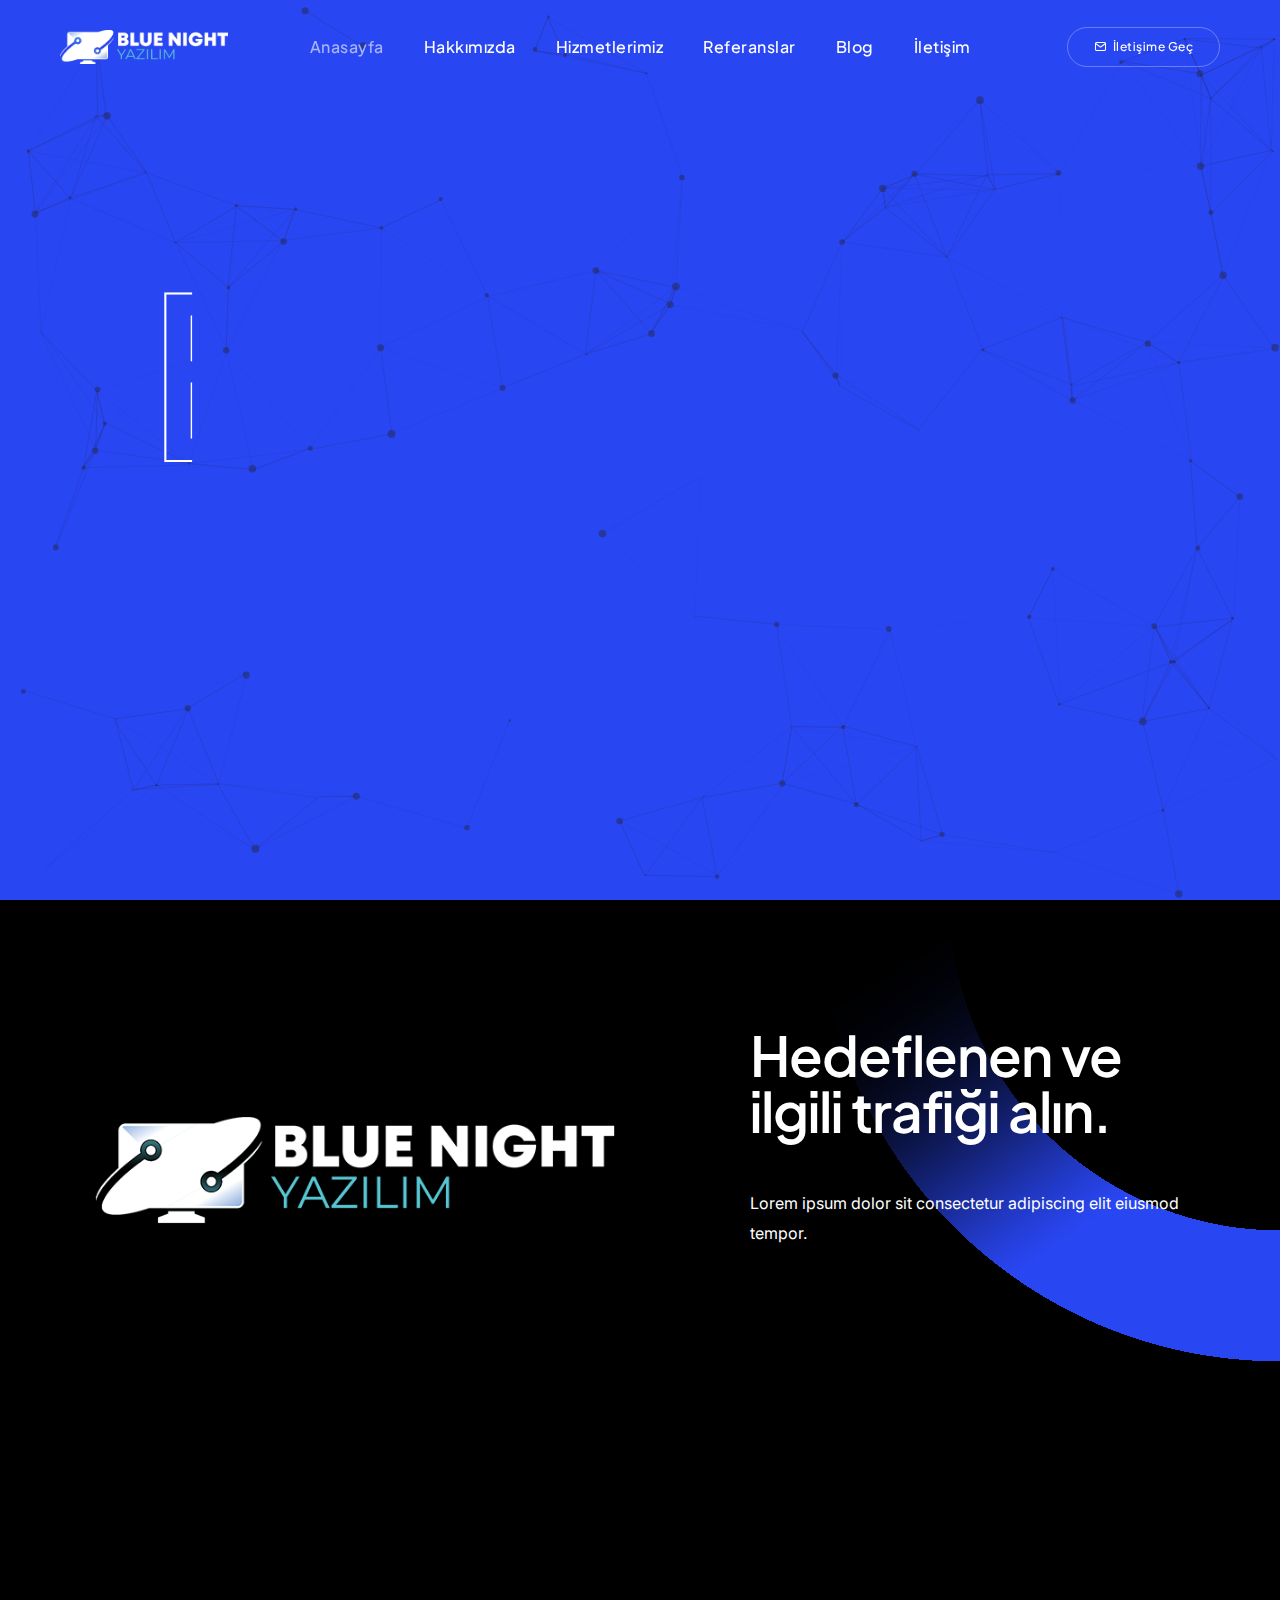
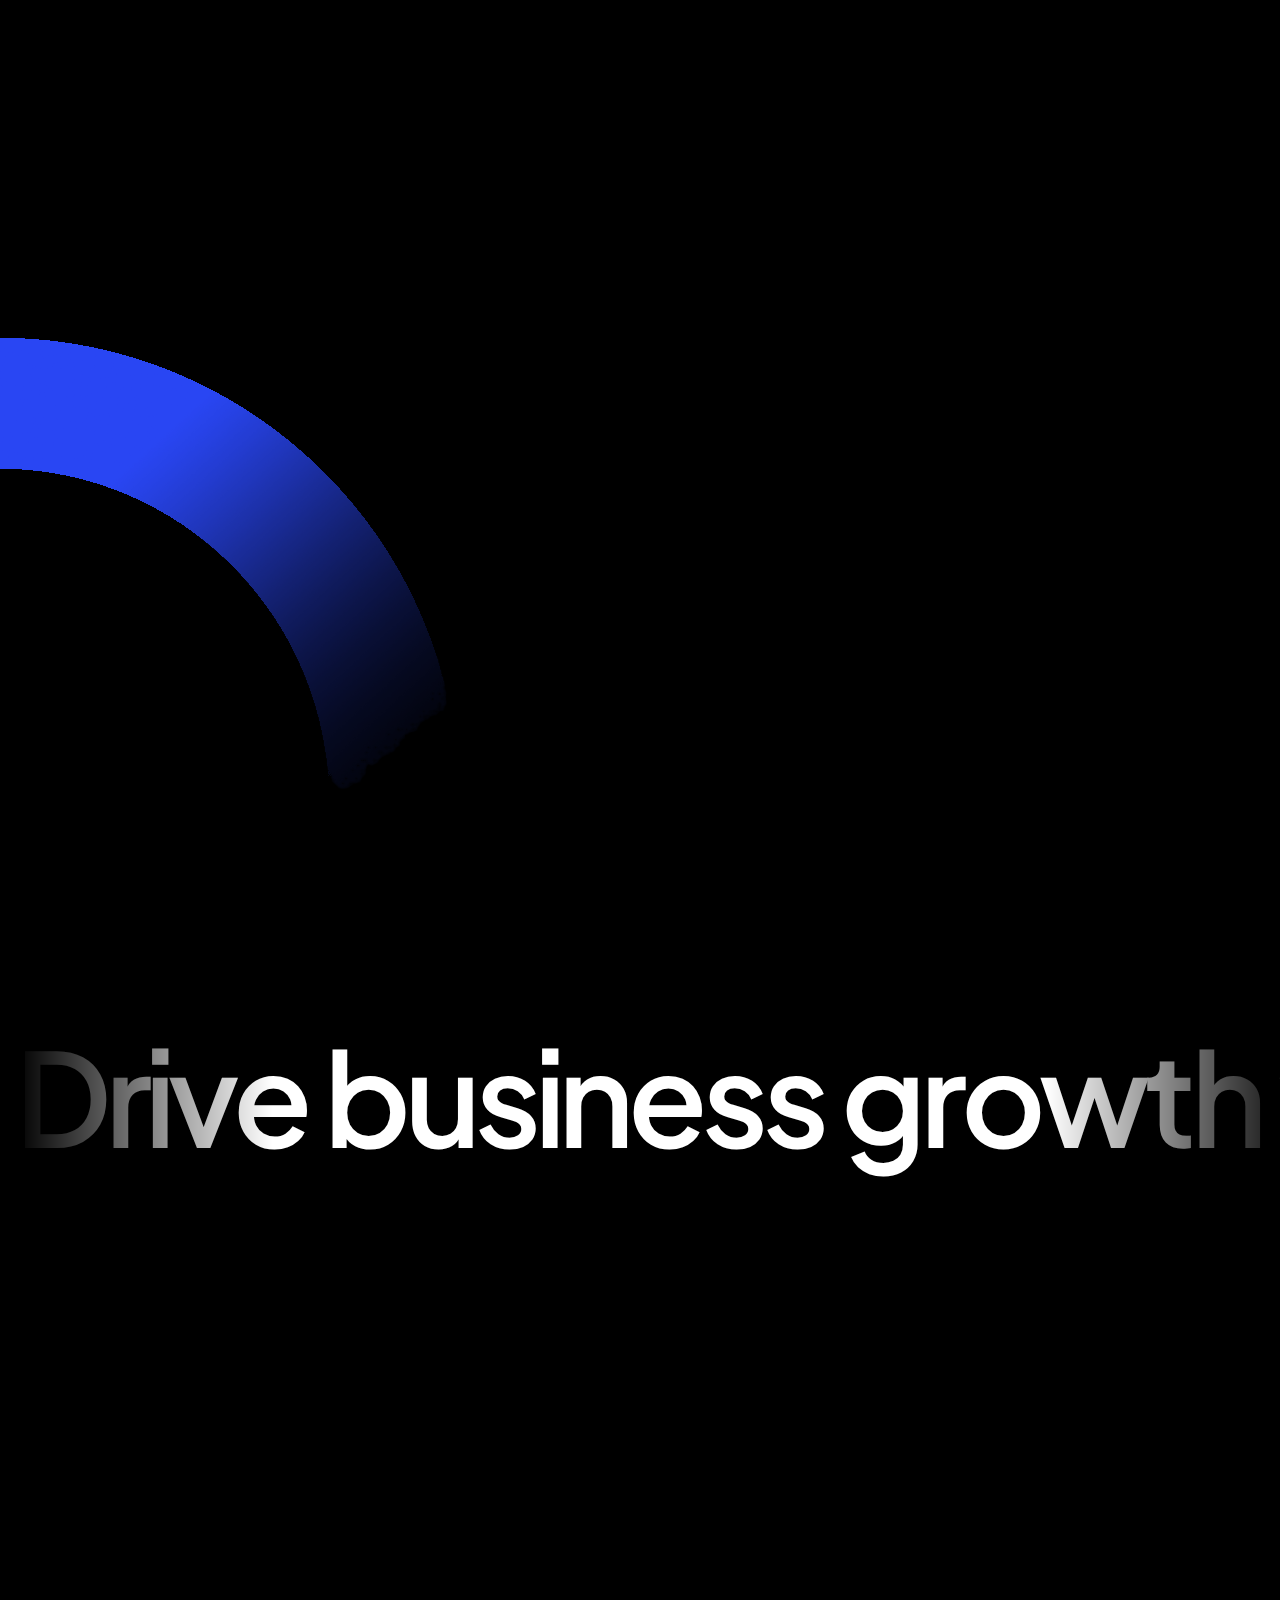
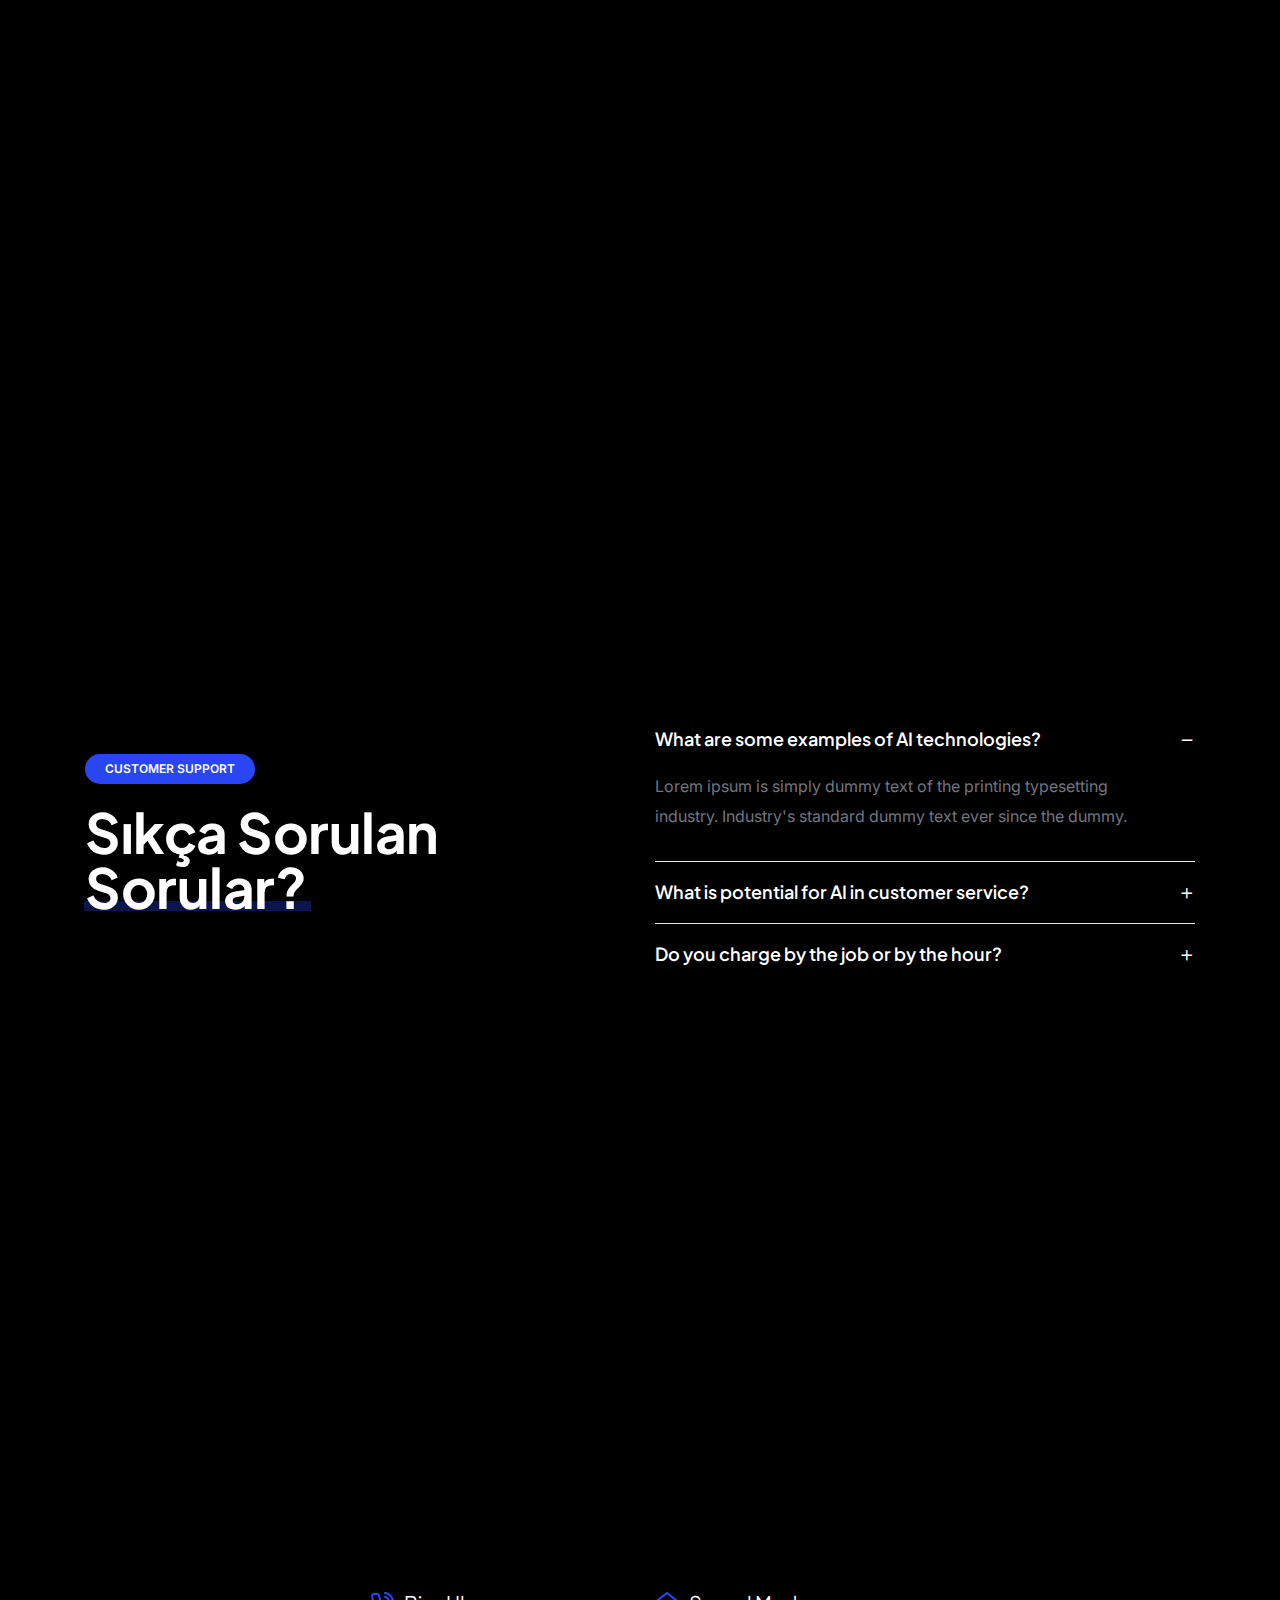
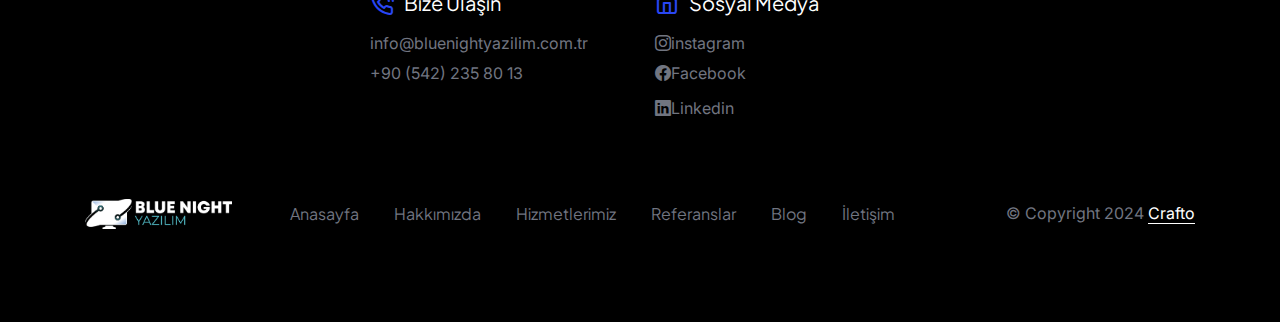
==== index.html @ 8adee988 "first commit" ====
﻿<!doctype html>
<html class="no-js" lang="tr">
    <head>
        <title>BlueNight Yazılım</title>
        <meta charset="utf-8">
        <meta http-equiv="X-UA-Compatible" content="IE=edge" />
        <meta name="author" content="ThemeZaa">
        <meta name="viewport" content="width=device-width,initial-scale=1.0" />
        <meta name="description" content="Elevate your online presence with Crafto - a modern, versatile, multipurpose Bootstrap 5 responsive HTML5, SCSS template using highly creative 48+ ready demos.">
        
        <link rel="shortcut icon" href="images/logo/favicon.svg">
        <link rel="apple-touch-icon" href="images/apple-touch-icon-57x57.png">
        <link rel="apple-touch-icon" sizes="72x72" href="images/apple-touch-icon-72x72.png">
        <link rel="apple-touch-icon" sizes="114x114" href="images/apple-touch-icon-114x114.png">
        
        <link rel="preconnect" href="https://fonts.googleapis.com" crossorigin>
        <link rel="preconnect" href="https://fonts.gstatic.com" crossorigin>
        
        <link rel="stylesheet" href="css/vendors.min.css"/>
        <link rel="stylesheet" href="css/icon.min.css"/>
        <link rel="stylesheet" href="css/style.css"/>
        <link rel="stylesheet" href="css/responsive.css"/>
        <link rel="stylesheet" href="demos/conference/conference.css" />
        <link rel="stylesheet" href="css/custom.css">
    </head>
    <body data-mobile-nav-style="classic">  
        
        <header> 
            
            <nav class="navbar navbar-expand-lg header-transparent bg-transparent disable-fixed">
                <div class="container-fluid">
                    <div class="col-auto col-lg-2 me-lg-0 me-auto">
                        <a class="navbar-brand" href="index.html">
                            <img src="images/logo/logo.png" data-at2x="images/logo/logo.png" alt="" class="default-logo">
                            <img src="images/logo/logo.png" data-at2x="images/logo/logo.png" alt="" class="alt-logo">
                            <img src="images/logo/logo.png" data-at2x="images/logo/logo.png" alt="" class="mobile-logo"> 
                        </a>
                    </div>
                    <div class="col-auto menu-order position-static">
                        <button class="navbar-toggler float-start" type="button" data-bs-toggle="collapse" data-bs-target="#navbarNav" aria-controls="navbarNav" aria-label="Toggle navigation">
                            <span class="navbar-toggler-line"></span>
                            <span class="navbar-toggler-line"></span>
                            <span class="navbar-toggler-line"></span>
                            <span class="navbar-toggler-line"></span>
                        </button>
                        <div class="collapse navbar-collapse" id="navbarNav"> 
                            <ul class="navbar-nav alt-font ls-05px">
                                <li class="nav-item"><a href="index.html" class="nav-link">Anasayfa</a></li>
                                <li class="nav-item"><a href="#" class="nav-link">Hakkımızda</a></li>
                                <li class="nav-item"><a href="#" class="nav-link">Hizmetlerimiz</a></li>
                                <li class="nav-item"><a href="#" class="nav-link">Referanslar</a></li>
                                <li class="nav-item"><a href="#" class="nav-link">Blog</a></li>
                                <li class="nav-item"><a href="#" class="nav-link">İletişim</a></li> 
                            </ul>
                        </div>
                    </div>
                    <div class="col-auto col-lg-2 text-end xs-ps-0 xs-pe-0">
                        <div class="header-icon"> 
                            <div class="header-button"><a href="demo-conference-registration.html" class="btn btn-small text-transform-none btn-transparent-white-light border-1 left-icon btn-rounded fw-500"><i class="feather icon-feather-mail d-none d-xl-inline-block"></i>İletişime Geç</a></div>
                        </div>  
                    </div>
                </div>
            </nav>
        </header>
        
        <section class="p-0 full-screen ipad-top-space-margin md-h-600px sm-h-500px position-relative bg-base-color background-position-left-top" style="background-image: url('images/vertical-line-bg-dark.svg')">
            <div id="particles-style-01" class="position-absolute h-100 top-0 left-0 w-100" data-particle="true" data-particle-options='{ "particles": { "number": { "value": 80, "density": { "enable": true, "value_area": 800 } }, "color": { "value": "#232323" }, "shape": { "type": "circle", "stroke": { "width": 0, "color": "#232323" }, "polygon": { "nb_sides": 5 }, "image": { "src": "img/github.svg", "width": 100, "height": 100 } }, "opacity": { "value": 0.4, "random": false, "anim": { "enable": false, "speed": 1, "opacity_min": 0.1, "sync": false } }, "size": { "value": 4, "random": true, "anim": { "enable": false, "speed": 40, "size_min": 0.1, "sync": false } }, "line_linked": { "enable": true, "distance": 150, "color": "#232323", "opacity": 0.3, "width": 1 }, "move": { "enable": true, "speed": 6, "direction": "none", "random": false, "straight": false, "out_mode": "out", "bounce": false, "attract": { "enable": false, "rotateX": 600, "rotateY": 1200 } } }, "interactivity": { "detect_on": "canvas", "events": { "onhover": { "enable": true, "mode": "repulse" }, "onclick": { "enable": true, "mode": "push" }, "resize": true }, "modes": { "grab": { "distance": 400, "line_linked": { "opacity": 1 } }, "bubble": { "distance": 400, "size": 40, "duration": 2, "opacity": 8, "speed": 3 }, "repulse": { "distance": 200, "duration": 0.4 }, "push": { "particles_nb": 4 }, "remove": { "particles_nb": 2 } } }, "retina_detect": true}'></div>
            <div class="container h-100">
                <div class="row align-items-center h-100 justify-content-center">
                    <div class="col-md-12 position-relative text-white d-flex flex-column justify-content-center text-center h-100">
                        <span class="alt-font fs-225 lg-fs-190 md-fs-160 sm-fs-150 xs-fs-90 ls-minus-9px md-ls-minus-5px xs-ls-minus-2px fw-600 text-outline text-outline-width-2px d-inline-block" data-fancy-text='{ "string": ["BlueNight"], "duration": 500, "delay": 500, "speed": 50, "clipPath": ["inset(0 200px 0 0)", "inset(0px 0px 0px 0px)"], "easing": "easeOutCubic" }'></span>
                        <span class="alt-font fs-160 md-fs-140 xs-fs-80 position-relative top-minus-40px lg-top-minus-20px xs-top-minus-5px ls-minus-10px md-minus-8px xs-ls-minus-3px text-white fw-600 text-shadow-double-large" data-anime='{ "opacity": [0, 1], "easing": "easeOutQuad", "duration": 1000, "delay": 800 }'>Yazılım</span>
                        <div class="position-absolute bottom-60px md-bottom-40px xs-bottom-20px left-0px right-0px" data-anime='{ "opacity": [0, 1], "translateY": [50, 0], "easing": "easeOutCubic", "duration": 1000, "delay": 1000 }'>
                            <span class="alt-font text-uppercase fw-500 ls-1px fs-15"><i class="feather icon-feather-calendar icon-small me-5px"></i>04 Temmuz 2021, Manisa</span>
                        </div>
                    </div>
                </div> 
            </div>
        </section>
        
        <section class="bg-dark-midnight-blue  background-position-right-top background-no-repeat md-background-image-none" style="background-image: url('images/home/demo-conference-about-bg.png')">
            <div class="container">
                <div class="row align-items-center justify-content-center sm-mb-50px">
                    <div class="col-lg-6 text-center md-mb-70px animation-float"> 
                        <img src="images/home/about.png" alt="">
                    </div>
                    <div class="col-xl-5 offset-xl-1 col-lg-6">
                        <h2 class="alt-font text-white fw-600 ls-minus-1px mb-50px sm-mb-40px md-w-80 sm-w-100 mx-sm-auto text-center text-lg-start" >Hedeflenen ve ilgili trafiği alın.</h2>
                        <div class="row row-cols-1 row-cols-lg-1 row-cols-md-2 justify-content-center">
                            
                            <div class="col icon-with-text-style-08 mb-40px">
                                <div class="feature-box feature-box-left-icon-middle">
                                    <p class="w-80 xl-w-100 text-white">Lorem ipsum dolor sit consectetur adipiscing elit eiusmod tempor.</p>
                                </div>
                            </div>
                            
                        </div>
                    </div> 
                </div>
                <div class="row justify-content-center mt-6 lg-mt-10 md-mt-4">
                    <div class="col-12">
                        <div class="row align-items-center justify-content-center" data-anime='{ "translate": [0, 0], "opacity": [0,1], "duration": 600, "delay": 0, "staggervalue": 150, "easing": "easeOutQuad" }'>
                            <div class="col-auto md-mb-10px">
                                <div class="row align-items-center">
                                    <div class="col d-flex align-items-center last-paragraph-no-margin"> 
                                        <h2 class="mb-0 alt-font text-white fw-700 pe-15px">4.98</h2><span class="fs-22 alt-font fw-600 text-white lh-26">En iyi puana sahip ajans</span>
                                    </div>
                                </div>
                            </div>
                            <div class="col-auto fs-22 alt-font fw-500">
                                <div class="d-sm-flex text-center border-start border-1 border-color-extra-medium-gray ms-20px md-ms-0 ps-50px md-ps-0 md-border-start-0 pt-5px pb-5px">
                                    <div class="me-5px d-inline-block align-middle"><i class="fa-regular fa-heart text-red"></i></div> 
                                    <div class="d-inline-block align-middle">Katılmak <span class="fw-800 text-white text-decoration-line-bottom-medium">10000+</span> acentemize güvenen firmalar.</div>
                                </div>
                            </div>
                        </div>
                    </div>
                </div>
            </div>
        </section>
        
        <section class="bg-midnight-blue background-position-left-bottom background-no-repeat sm-background-image-none" style="background-image: url('images/home/demo-conference-experts-bg.png')">
            <div class="container">
                <div class="row justify-content-center mb-2" data-anime='{ "el": "childs", "translateY": [30, 0], "opacity": [0,1], "duration": 600, "delay": 0, "staggervalue": 300, "easing": "easeOutQuad" }'>
                    <div class="col-xxl-6 col-xl-7 col-lg-8 col-md-9 text-center">
                        <h2 class="fw-700 alt-font text-white ls-minus-1px"><span class="text-highlight">Hizmetlerimiz<span class="bg-base-color opacity-6 h-10px bottom-10px"></span></span></h2>
                    </div>
                </div>
                <div class="row row-cols-1 row-cols-lg-2 justify-content-center mb-2" data-anime='{ "el": "childs", "perspective": [1200,1200], "translateY": [30, 0], "scale": [1.05, 1], "rotateX": [30, 0], "opacity": [0,1], "duration": 800, "delay": 0, "staggervalue": 300, "easing": "easeOutQuad" }'>
                    
                    <div class="col icon-with-text-style-02 transition-inner-all mb-30px">
                        <div class="feature-box feature-box-left-icon text-start bg-ghost-white border-radius-4px ps-10 pe-10 pt-8 pb-8 overflow-hidden last-paragraph-no-margin xs-pe-5 xs-ps-5">
                            <div class="feature-box-icon">
                                <img src="https://lipsum.app/100x100" alt=""/>
                            </div>
                            <div class="feature-box-content">
                                <span class="d-inline-block alt-font text-white fs-20 fw-600 mb-5px">Web Sitesi Geliştirme ve Tasarımı</span>
                                <p class="w-90 xl-w-100">This model is idea-driven as it involves daily engagement activities with clients.</p>
                            </div>
                        </div>  
                    </div>
                    
                    <div class="col icon-with-text-style-02 transition-inner-all mb-30px">
                        <div class="feature-box feature-box-left-icon text-start bg-cosmic-latte-white border-radius-4px ps-10 pe-10 pt-8 pb-8 overflow-hidden last-paragraph-no-margin xs-pe-5 xs-ps-5">
                            <div class="feature-box-icon">
                                <img src="https://lipsum.app/100x100" alt=""/>
                            </div>
                            <div class="feature-box-content">
                                <span class="d-inline-block alt-font text-white fs-20 fw-600 mb-5px">E-ticaret Çözümleri</span>
                                <p class="w-90 xl-w-100">This model is idea-driven as it involves daily engagement activities with clients.</p>
                            </div>
                        </div>  
                    </div>
                    
                    <div class="col icon-with-text-style-02 transition-inner-all mb-30px">
                        <div class="feature-box feature-box-left-icon text-start bg-chablis-red border-radius-4px ps-10 pe-10 pt-8 pb-8 overflow-hidden last-paragraph-no-margin position-relative xs-pe-5 xs-ps-5">
                            <div class="feature-box-icon">
                                <img src="https://lipsum.app/100x100" alt=""/>
                            </div>
                            <div class="feature-box-content">
                                <span class="d-block alt-font text-white fs-20 fw-600 mb-5px">Mobil Uygulama Geliştirme</span>
                                <p class="w-90 xl-w-100">This model is idea-driven as it involves daily engagement activities with clients.</p>
                            </div>
                        </div>  
                    </div>
                    
                    <div class="col icon-with-text-style-02 transition-inner-all mb-30px">
                        <div class="feature-box feature-box-left-icon text-start bg-lavender-violet border-radius-4px ps-10 pe-10 pt-8 pb-8 overflow-hidden last-paragraph-no-margin xs-pe-5 xs-ps-5">
                            <div class="feature-box-icon">
                                <img src="https://lipsum.app/100x100" alt=""/>
                            </div>
                            <div class="feature-box-content">
                                <span class="d-inline-block alt-font text-white fs-20 fw-600 mb-5px">Grafik Tasarım</span>
                                <p class="w-90 xl-w-100">This model is idea-driven as it involves daily engagement activities with clients.</p>
                            </div>
                        </div>  
                    </div>

                    <div class="col icon-with-text-style-02 transition-inner-all mb-30px">
                        <div class="feature-box feature-box-left-icon text-start bg-lavender-violet border-radius-4px ps-10 pe-10 pt-8 pb-8 overflow-hidden last-paragraph-no-margin xs-pe-5 xs-ps-5">
                            <div class="feature-box-icon">
                                <img src="https://lipsum.app/100x100" alt=""/>
                            </div>
                            <div class="feature-box-content">
                                <span class="d-inline-block alt-font text-white fs-20 fw-600 mb-5px">Sosyal Medya</span>
                                <p class="w-90 xl-w-100">This model is idea-driven as it involves daily engagement activities with clients.</p>
                            </div>
                        </div>  
                    </div>

                    <div class="col icon-with-text-style-02 transition-inner-all mb-30px">
                        <div class="feature-box feature-box-left-icon text-start bg-lavender-violet border-radius-4px ps-10 pe-10 pt-8 pb-8 overflow-hidden last-paragraph-no-margin xs-pe-5 xs-ps-5">
                            <div class="feature-box-icon">
                                <img src="https://lipsum.app/100x100" alt=""/>
                            </div>
                            <div class="feature-box-content">
                                <span class="d-inline-block alt-font text-white fs-20 fw-600 mb-5px">SEO Hizmetleri</span>
                                <p class="w-90 xl-w-100">This model is idea-driven as it involves daily engagement activities with clients.</p>
                            </div>
                        </div>  
                    </div>
                                       
                </div>
            </div>
        </section>

        <section class="position-relative big-section">
            <div class="container-fluid overlap-section">
                <div class="row position-relative mb-4" data-anime='{ "translateY": [0, 0], "opacity": [0,1], "duration": 1200, "delay": 0, "staggervalue": 150, "easing": "easeOutQuad" }'>
                    <div class="col swiper swiper-width-auto text-center" data-slider-options='{ "slidesPerView": "auto", "spaceBetween":50, "speed": 10000, "loop": true, "pagination": { "el": ".slider-four-slide-pagination-2", "clickable": false }, "allowTouchMove": false, "autoplay": { "delay":0, "disableOnInteraction": false }, "navigation": { "nextEl": ".slider-four-slide-next-2", "prevEl": ".slider-four-slide-prev-2" }, "keyboard": { "enabled": true, "onlyInViewport": true }, "effect": "slide" }'>
                        <div class="swiper-wrapper marquee-slide">
                            
                            <div class="swiper-slide">
                                <div class="fs-150 ls-minus-2px alt-font text-outline text-outline-color-base-color">Delicious</div>
                            </div>
                            
                            <div class="swiper-slide">
                                <div class="fs-150 ls-minus-2px alt-font text-white">Awesome</div>
                            </div>
                            
                            <div class="swiper-slide">
                                <div class="fs-150 ls-minus-2px alt-font text-outline text-outline-color-base-color">Experience</div>
                            </div>
                            
                            <div class="swiper-slide">
                                <div class="fs-150 ls-minus-2px alt-font text-white">Cuisine</div>
                            </div>
                            
                            <div class="swiper-slide">
                                <div class="fs-150 ls-minus-2px alt-font text-outline text-outline-color-base-color">Delicious</div>
                            </div>
                            
                            <div class="swiper-slide">
                                <div class="fs-150 ls-minus-2px alt-font text-white">Awesome</div>
                            </div>
                            
                            <div class="swiper-slide">
                                <div class="fs-150 ls-minus-2px alt-font text-outline text-outline-color-base-color">Experience</div>
                            </div>
                            
                            <div class="swiper-slide">
                                <div class="fs-150 ls-minus-2px alt-font text-white">Cuisine</div>
                            </div>
                            
                        </div> 
                    </div>  
                </div>
                <div class="col swiper swiper-width-auto feather-shadow text-center" data-slider-options='{ "slidesPerView": "auto", "spaceBetween":50, "speed": 10000, "loop": true, "allowTouchMove": false, "autoplay": { "delay":0, "disableOnInteraction": false, "reverseDirection": true }, "effect": "slide" }'>
                        <div class="swiper-wrapper pb-30px marquee-slide">
                            
                            <div class="swiper-slide">
                                <div class="fs-130 md-fs-90 sm-fs-70 alt-font text-white fw-600 ls-minus-6px sm-ls-minus-2px word-break-normal">Provide branding solutions to grow your business <span class="ms-20px">-</span></div>
                            </div>
                            
                            <div class="swiper-slide">
                                <div class="fs-130 md-fs-90 sm-fs-70 alt-font text-white fw-600 ls-minus-6px sm-ls-minus-2px word-break-normal">Drive business growth with our customized branding solutions <span class="ms-20px">-</span></div>
                            </div>
                            
                        </div> 
                    </div>  
            </div>
        </section>

        <section class="position-relative overflow-hidden">
            <div class="container">
                <div class="row">
                    <div class="col-12 position-relative" data-anime='{ "translate": [0, 0], "opacity": [0,1], "duration": 600, "delay": 0, "staggervalue": 300, "easing": "easeOutQuad" }'>
                        <div class="outside-box-right-40 sm-outside-box-right-0">
                            <div class="swiper magic-cursor" data-slider-options='{ "slidesPerView": 1, "spaceBetween": 30, "loop": true, "autoplay": { "delay": 4000, "disableOnInteraction": false },  "pagination": { "el": ".slider-three-slide-pagination", "clickable": true, "dynamicBullets": false }, "keyboard": { "enabled": true, "onlyInViewport": true }, "breakpoints": { "992": { "slidesPerView": 2 }, "768": { "slidesPerView": 2 }, "320": { "slidesPerView": 1 } }, "effect": "slide" }'>
                                <div class="swiper-wrapper pt-20px">
                                    
                                    <div class="swiper-slide">
                                        <div class="p-11 bg-gradient-very-ghost-white position-relative overflow-hidden border-radius-6px xl-p-8">
                                            <img src="https://via.placeholder.com/540x545" class="position-absolute right-0px top-0px lg-w-60 lg-right-minus-70px xs-position-relative xs-w-100 xs-right-minus-40px xs-top-minus-40px" alt="">
                                            <div class="w-45 position-relative lg-w-65 xs-w-100 xs-mt-minus-40px">
                                                <div class="bg-white fw-700 text-dark-gray text-uppercase ps-20px pe-20px fs-12 border-radius-100px d-inline-block mb-15px box-shadow-medium-bottom">our services</div>
                                                <h3 class="alt-font mb-15px text-dark-gray fw-700 ls-minus-1px">Data <span class="text-highlight">engineers<span class="bg-base-color opacity-3 h-10px bottom-10px"></span></span></h3>
                                                <p class="w-95">Data analysis also provides researchers with a selection of different tools, such as descriptive statistics.</p>
                                                <a href="demo-data-analysis-what-we-do.html" class="btn btn-medium btn-dark-gray btn-hover-animation-switch btn-round-edge btn-box-shadow">
                                                    <span> 
                                                        <span class="btn-text">Learn more</span>
                                                        <span class="btn-icon"><i class="feather icon-feather-arrow-right"></i></span>
                                                        <span class="btn-icon"><i class="feather icon-feather-arrow-right"></i></span>
                                                    </span>
                                                </a>
                                            </div>
                                        </div>
                                    </div>
                                    
                                    <div class="swiper-slide">
                                        <div class="p-11 bg-gradient-very-ghost-white position-relative overflow-hidden border-radius-6px xl-p-8">
                                            <img src="https://via.placeholder.com/540x545" class="position-absolute right-0px top-0px lg-w-60 lg-right-minus-70px xs-position-relative xs-w-100 xs-right-minus-40px xs-top-minus-40px" alt="">
                                            <div class="w-45 position-relative lg-w-65 xs-w-100 xs-mt-minus-40px">
                                                <div class="bg-white fw-700 text-dark-gray text-uppercase ps-20px pe-20px fs-12 border-radius-100px d-inline-block mb-15px box-shadow-medium-bottom">our services</div>
                                                <h3 class="alt-font mb-15px text-dark-gray fw-700 ls-minus-1px">Data <span class="text-highlight">mining<span class="bg-base-color opacity-3 h-10px bottom-10px"></span></span></h3>
                                                <p class="w-95">Data analysis also provides researchers with a selection of different tools, such as descriptive statistics.</p>
                                                <a href="demo-data-analysis-what-we-do.html" class="btn btn-medium btn-dark-gray btn-hover-animation-switch btn-round-edge btn-box-shadow">
                                                    <span> 
                                                        <span class="btn-text">Learn more</span>
                                                        <span class="btn-icon"><i class="feather icon-feather-arrow-right"></i></span>
                                                        <span class="btn-icon"><i class="feather icon-feather-arrow-right"></i></span>
                                                    </span>
                                                </a>
                                            </div>
                                        </div>
                                    </div>
                                    
                                    <div class="swiper-slide">
                                        <div class="p-11 bg-gradient-very-ghost-white position-relative overflow-hidden border-radius-6px xl-p-8">
                                            <img src="https://via.placeholder.com/540x545" class="position-absolute right-0px top-0px lg-w-60 lg-right-minus-70px xs-position-relative xs-w-100 xs-right-minus-40px xs-top-minus-40px" alt="">
                                            <div class="w-45 position-relative lg-w-65 xs-w-100 xs-mt-minus-40px">
                                                <div class="bg-white fw-700 text-dark-gray text-uppercase ps-20px pe-20px fs-12 border-radius-100px d-inline-block mb-15px box-shadow-medium-bottom">our services</div>
                                                <h3 class="alt-font mb-15px text-dark-gray fw-700 ls-minus-1px">Data <span class="text-highlight">analysis<span class="bg-base-color opacity-3 h-10px bottom-10px"></span></span></h3>
                                                <p class="w-95">Data analysis also provides researchers with a selection of different tools, such as descriptive statistics.</p>
                                                <a href="demo-data-analysis-what-we-do.html" class="btn btn-medium btn-dark-gray btn-hover-animation-switch btn-round-edge btn-box-shadow">
                                                    <span> 
                                                        <span class="btn-text">Learn more</span>
                                                        <span class="btn-icon"><i class="feather icon-feather-arrow-right"></i></span>
                                                        <span class="btn-icon"><i class="feather icon-feather-arrow-right"></i></span>
                                                    </span>
                                                </a>
                                            </div>
                                        </div>
                                    </div>
                                    
                                    <div class="swiper-slide">
                                        <div class="p-11 bg-gradient-very-ghost-white position-relative overflow-hidden border-radius-6px xl-p-8">
                                            <img src="https://via.placeholder.com/540x545" class="position-absolute right-0px top-0px lg-w-60 lg-right-minus-70px xs-position-relative xs-w-100 xs-right-minus-40px xs-top-minus-40px" alt="">
                                            <div class="w-45 position-relative lg-w-65 xs-w-100 xs-mt-minus-40px">
                                                <div class="bg-white fw-700 text-dark-gray text-uppercase ps-20px pe-20px fs-12 border-radius-100px d-inline-block mb-15px box-shadow-medium-bottom">our services</div>
                                                <h3 class="alt-font mb-15px text-dark-gray fw-700 ls-minus-1px">Data <span class="text-highlight">mining<span class="bg-base-color opacity-3 h-10px bottom-10px"></span></span></h3>
                                                <p class="w-95">Data analysis also provides researchers with a selection of different tools, such as descriptive statistics.</p>
                                                <a href="demo-data-analysis-what-we-do.html" class="btn btn-medium btn-dark-gray btn-hover-animation-switch btn-round-edge btn-box-shadow">
                                                    <span> 
                                                        <span class="btn-text">Learn more</span>
                                                        <span class="btn-icon"><i class="feather icon-feather-arrow-right"></i></span>
                                                        <span class="btn-icon"><i class="feather icon-feather-arrow-right"></i></span>
                                                    </span>
                                                </a>
                                            </div>
                                        </div>
                                    </div>
                                    
                                </div>
                            </div>
                        </div>
                        
                    </div>
                </div>
            </div>
        </section>
        
        <section class="bg-dark-midnight-blue background-position-right-bottom background-no-repeat sm-background-image-none" style="background-image: url('images/demo-conference-about-bg.png')">
            <div class="container">
                <div class="row position-relative clients-style-08">
                    <div class="col swiper text-center feather-shadow" data-slider-options='{ "slidesPerView": 2, "spaceBetween":0, "speed": 4000, "loop": true, "pagination": { "el": ".slider-four-slide-pagination-2", "clickable": false }, "allowTouchMove": false, "autoplay": { "delay":0, "disableOnInteraction": false }, "navigation": { "nextEl": ".slider-four-slide-next-2", "prevEl": ".slider-four-slide-prev-2" }, "keyboard": { "enabled": true, "onlyInViewport": true }, "breakpoints": { "1200": { "slidesPerView": 4 }, "992": { "slidesPerView": 3 }, "768": { "slidesPerView": 2 } }, "effect": "slide" }'>
                        <div class="swiper-wrapper marquee-slide">
                            
                            <div class="swiper-slide">
                                <a href="#"><img src="https://lipsum.app/200x40" class="h-40px xs-h-30px" alt=""></a>
                            </div>
                            
                            <div class="swiper-slide">
                                <a href="#"><img src="https://lipsum.app/200x40" class="h-40px xs-h-30px" alt=""></a>
                            </div>
                            
                            <div class="swiper-slide">
                                <a href="#"><img src="https://lipsum.app/200x40" class="h-40px xs-h-30px" alt=""></a>
                            </div>
                            
                            <div class="swiper-slide">
                                <a href="#"><img src="https://lipsum.app/200x40" class="h-40px xs-h-30px" alt=""></a>
                            </div>
                            
                            <div class="swiper-slide">
                                <a href="#"><img src="https://lipsum.app/200x40" class="h-40px xs-h-30px" alt=""></a>
                            </div>
                            
                            <div class="swiper-slide">
                                <a href="#"><img src="https://lipsum.app/200x40" class="h-40px xs-h-30px" alt=""></a>
                            </div>
                            
                            <div class="swiper-slide">
                                <a href="#"><img src="https://lipsum.app/200x40" class="h-40px xs-h-30px" alt=""></a>
                            </div>
                            
                            <div class="swiper-slide">
                                <a href="#"><img src="https://lipsum.app/200x40" class="h-40px xs-h-30px" alt=""></a>
                            </div>
                            
                        </div> 
                    </div>  
                </div>
            </div> 
        </section>
        
        <section>
            <div class="container">
                <div class="row home__sss--df">
                    <div class="col-lg-6 position-relative text-center text-lg-start">
                        <div class="bg-base-color fw-600 text-white text-uppercase ps-20px pe-20px fs-12 border-radius-100px d-inline-block mb-20px">Customer support</div>
                        <h2 class="fw-700 alt-font text-white">Sıkça Sorulan <span class="text-highlight">Sorular?<span class="bg-base-color opacity-3 h-10px bottom-10px"></span></span></h2>
                    </div>
                    <div class="col-lg-6">
                        <div class="accordion accordion-style-02" id="accordion-style-02" data-active-icon="icon-feather-minus" data-inactive-icon="icon-feather-plus">
                            
                            <div class="accordion-item active-accordion">
                                <div class="accordion-header border-bottom border-color-extra-medium-gray">
                                    <a href="#" data-bs-toggle="collapse" data-bs-target="#accordion-style-02-01" aria-expanded="true" data-bs-parent="#accordion-style-02">
                                        <div class="accordion-title mb-0 position-relative text-white">
                                            <i class="feather icon-feather-minus"></i><span class="fs-18 alt-font fw-600">What are some examples of AI technologies?</span>
                                        </div>
                                    </a>
                                </div>
                                <div id="accordion-style-02-01" class="accordion-collapse collapse show" data-bs-parent="#accordion-style-02">
                                    <div class="accordion-body last-paragraph-no-margin border-bottom border-color-light-medium-gray">
                                        <p>Lorem ipsum is simply dummy text of the printing typesetting industry. Industry's standard dummy text ever since the dummy.</p>
                                    </div>
                                </div>
                            </div>
                            
                            <div class="accordion-item">
                                <div class="accordion-header border-bottom border-color-extra-medium-gray">
                                    <a href="#" data-bs-toggle="collapse" data-bs-target="#accordion-style-02-02" aria-expanded="false" data-bs-parent="#accordion-style-02">
                                        <div class="accordion-title mb-0 position-relative text-white">
                                            <i class="feather icon-feather-plus"></i><span class="fs-18 alt-font fw-600">What is potential for AI in customer service?</span>
                                        </div>
                                    </a>
                                </div>
                                <div id="accordion-style-02-02" class="accordion-collapse collapse" data-bs-parent="#accordion-style-02">
                                    <div class="accordion-body last-paragraph-no-margin border-bottom border-color-light-medium-gray">
                                        <p>Lorem ipsum is simply dummy text of the printing typesetting industry. Industry's standard dummy text ever since the dummy.</p>
                                    </div>
                                </div>
                            </div>
                            
                            <div class="accordion-item">
                                <div class="accordion-header border-bottom border-color-transparent">
                                    <a href="#" data-bs-toggle="collapse" data-bs-target="#accordion-style-02-03" aria-expanded="false" data-bs-parent="#accordion-style-02">
                                        <div class="accordion-title mb-0 position-relative text-white">
                                            <i class="feather icon-feather-plus"></i><span class="fs-18 alt-font fw-600">Do you charge by the job or by the hour?</span>
                                        </div>
                                    </a>
                                </div>
                                <div id="accordion-style-02-03" class="accordion-collapse collapse" data-bs-parent="#accordion-style-02">
                                    <div class="accordion-body last-paragraph-no-margin border-bottom border-color-transparent">
                                        <p>Lorem ipsum is simply dummy text of the printing typesetting industry. Industry's standard dummy text ever since the dummy.</p>
                                    </div>
                                </div>
                            </div>
                            
                        </div>
                    </div>
                </div> 
            </div>
        </section>
        
        <section class="bg-midnight-blue overflow-hidden">
            <div class="container">
                <div class="row align-items-center">
                    <div class="col-xxl-4 col-lg-5 position-relative text-center text-lg-start" data-anime='{ "translateY": [0, 0], "opacity": [0,1], "duration": 600, "delay": 100, "staggervalue": 300, "easing": "easeOutQuad" }'>
                        <h2 class="alt-font fw-500 text-white ls-minus-2px"><span class="w-20px h-4px d-inline-block bg-base-color me-10px"></span>Loved by our past attendees</h2>
                        <div class="d-flex md-mb-30px justify-content-center justify-content-lg-start">
                            
                            <div class="slider-one-slide-prev-1 text-white swiper-button-prev slider-navigation-style-04 border border-2 border-color-transparent-white-light"><i class="fa-solid fa-arrow-left"></i></div>
                            <div class="slider-one-slide-next-1 text-white swiper-button-next slider-navigation-style-04 border border-2 border-color-transparent-white-light"><i class="fa-solid fa-arrow-right"></i></div>
                            
                        </div>
                    </div>
                    <div class="col-lg-7 offset-xxl-1" data-anime='{ "translateX": [0, 0], "opacity": [0,1], "duration": 600, "delay": 100, "staggervalue": 300, "easing": "easeOutQuad" }'>
                        <div class="outside-box-right-20 lg-outside-box-right-10 md-outside-box-right-0">
                            <div class="swiper magic-cursor light slider-one-slide ps-5px md-ps-0" data-slider-options='{ "slidesPerView": 1, "spaceBetween": 30, "loopedSlides": true, "navigation": { "nextEl": ".slider-one-slide-next-1", "prevEl": ".slider-one-slide-prev-1" }, "autoplay": { "delay": 3000, "disableOnInteraction": false }, "keyboard": { "enabled": true, "onlyInViewport": true }, "breakpoints": { "1200": { "slidesPerView": 3 }, "992": { "slidesPerView": 2 }, "768": { "slidesPerView": 2 }, "320": { "slidesPerView": 1 } }, "effect": "slide" }'>
                                <div class="swiper-wrapper"> 
                                    
                                    <div class="swiper-slide review-style-04"> 
                                        <div class="d-flex justify-content-center h-100 flex-column border-radius-6px p-12 xl-p-10 border border-color-transparent-white-light">
                                            <p>Lorem ipsum dolor is elit adipiscing do eiusmod tempor labore dolore.</p>
                                            <div class="d-flex align-items-center">
                                                <img class="rounded-circle w-70px h-70px me-20px" src="https://via.placeholder.com/125x125" alt="">
                                                <div class="d-inline-block align-middle"> 
                                                    <div class="text-white">Herman miller</div>
                                                    <div class="lh-20 fs-16">Founder</div>
                                                </div>
                                            </div>
                                        </div>
                                    </div>
                                    
                                    <div class="swiper-slide review-style-04"> 
                                        <div class="d-flex justify-content-center h-100 flex-column border-radius-6px p-12 xl-p-10 border border-color-transparent-white-light">
                                            <p>Lorem ipsum dolor is elit adipiscing do eiusmod tempor labore dolore.</p>
                                            <div class="d-flex align-items-center">
                                                <img class="rounded-circle w-70px h-70px me-20px" src="https://via.placeholder.com/125x125" alt="">
                                                <div class="d-inline-block align-middle"> 
                                                    <div class="text-white">Leonel mooney</div>
                                                    <div class="lh-20 fs-16">Manager</div>
                                                </div>
                                            </div>
                                        </div>
                                    </div> 
                                    
                                    <div class="swiper-slide review-style-04"> 
                                        <div class="d-flex justify-content-center h-100 flex-column border-radius-6px p-12 xl-p-10 border border-color-transparent-white-light">
                                            <p>Lorem ipsum dolor is elit adipiscing do eiusmod tempor labore dolore.</p>
                                            <div class="d-flex align-items-center">
                                                <img class="rounded-circle w-70px h-70px me-20px" src="https://via.placeholder.com/125x125" alt="">
                                                <div class="d-inline-block align-middle"> 
                                                    <div class="text-white">Matthew taylor</div>
                                                    <div class="lh-20 fs-16">Expert</div>
                                                </div>
                                            </div>
                                        </div>
                                    </div> 
                                    
                                    <div class="swiper-slide review-style-04"> 
                                        <div class="d-flex justify-content-center h-100 flex-column border-radius-6px p-12 xl-p-10 border border-color-transparent-white-light">
                                            <p>Lorem ipsum dolor is elit adipiscing do eiusmod tempor labore dolore.</p>
                                            <div class="d-flex align-items-center">
                                                <img class="rounded-circle w-70px h-70px me-20px" src="https://via.placeholder.com/75x75" alt="">
                                                <div class="d-inline-block align-middle"> 
                                                    <div class="text-white">Shoko mugikura</div>
                                                    <div class="lh-20 fs-16">Manager</div>
                                                </div>
                                            </div>
                                        </div>
                                    </div>  
                                    
                                    <div class="swiper-slide review-style-04"> 
                                        <div class="d-flex justify-content-center h-100 flex-column border-radius-6px p-12 xl-p-10 border border-color-transparent-white-light">
                                            <p>Lorem ipsum dolor is elit adipiscing do eiusmod tempor labore dolore.</p>
                                            <div class="d-flex align-items-center">
                                                <img class="rounded-circle w-70px h-70px me-20px" src="https://via.placeholder.com/75x75" alt="">
                                                <div class="d-inline-block align-middle"> 
                                                    <div class="text-white">Jacob kalling</div>
                                                    <div class="lh-20 fs-16">Designer</div>
                                                </div>
                                            </div>
                                        </div>
                                    </div>  
                                    
                                    <div class="swiper-slide review-style-04"> 
                                        <div class="d-flex justify-content-center h-100 flex-column border-radius-6px p-12 xl-p-10 border border-color-transparent-white-light">
                                            <p>Lorem ipsum dolor is elit adipiscing do eiusmod tempor labore dolore.</p>
                                            <div class="d-flex align-items-center">
                                                <img class="rounded-circle w-70px h-70px me-20px" src="https://via.placeholder.com/125x125" alt="">
                                                <div class="d-inline-block align-middle"> 
                                                    <div class="text-white">Alexander harad</div>
                                                    <div class="lh-20 fs-16">Manager</div>
                                                </div>
                                            </div>
                                        </div>
                                    </div>  
                                    
                                </div>  
                            </div> 
                        </div>
                    </div>
                </div>
            </div>
        </section>
        
        <footer class="bg-dark-midnight-blue background-position-right-top background-no-repeat md-background-image-none" style="background-image: url('images/demo-conference-about-bg.png')">
            <div class="container">
                <div class="row justify-content-center text-center text-sm-start">
                    
                    <div class="col-lg-3 col-sm-6 md-mb-35px">
                        <span class="alt-font d-block text-white mb-10px fs-20"><i class="feather icon-feather-phone-call align-text-bottom icon-extra-medium text-base-color me-10px"></i>Bize Ulaşın</span>
                        <a href="mailto:info@bluenightyazilim.com.tr">info@bluenightyazilim.com.tr</a><br> 
                        <a href="tel:+905422358013" class="mb-5px d-inline-block">+90 (542) 235 80 13</a><br>
                    </div>
                    
                    <div class="col-lg-3 col-sm-6 xs-mb-35px">
                        <span class="alt-font d-block text-white mb-10px fs-20"><i class="feather icon-feather-home align-text-bottom icon-extra-medium text-base-color me-10px"></i>Sosyal Medya</span>
                        <a href="mailto:info@bluenightyazilim.com.tr"><i class="bi bi-instagram"></i>instagram</a><br> 
                        <a href="tel:+905422358013" class="mb-5px d-inline-block"><i class="bi bi-facebook"></i>Facebook</a><br>
                        <a href="tel:+905422358013" class="mb-5px d-inline-block"><i class="bi bi-linkedin"></i>Linkedin</a><br>
                    </div>
                    
                </div>
                <div class="row align-items-center pt-6 md-pt-50px">
                    
                    <div class="col-lg-2 col-sm-6 text-center text-sm-start">
                        <a href="demo-conference.html" class="footer-logo d-inline-block"><img src="images/logo/logo.png" data-at2x="images/logo/logo.png" alt=""></a>
                    </div>
                    
                    <div class="col-lg-7 order-1 order-sm-4 order-lg-1 md-mt-15px">  
                        <ul class="footer-navbar alt-font text-center lh-normal"> 
                            <li class="nav-item"><a href="index.html" class="nav-link">Anasayfa</a></li>
                            <li class="nav-item"><a href="#" class="nav-link">Hakkımızda</a></li>
                            <li class="nav-item"><a href="#" class="nav-link">Hizmetlerimiz</a></li>
                            <li class="nav-item"><a href="#" class="nav-link">Referanslar</a></li>
                            <li class="nav-item"><a href="#" class="nav-link">Blog</a></li>
                            <li class="nav-item"><a href="#" class="nav-link">İletişim</a></li>
                        </ul>
                    </div>
                    
                    <div class="col-lg-3 col-sm-6 order-3 order-sm-2 order-lg-3 text-center text-sm-end xs-mt-10px last-paragraph-no-margin"> 
                        <p>&COPY; Copyright 2024 <a href="index.html" target="_blank" class="text-decoration-line-bottom text-white">Crafto</a></p>
                    </div>
                    
                </div>
            </div>
        </footer>
        
        <div class="scroll-progress d-none d-xxl-block">
            <a href="#" class="scroll-top" aria-label="scroll">
                <span class="scroll-text">Scroll</span><span class="scroll-line"><span class="scroll-point"></span></span>
            </a>
        </div>
        
        <script type="text/javascript" src="js/jquery.js"></script>
        <script type="text/javascript" src="js/vendors.min.js"></script>
        <script type="text/javascript" src="js/main.js"></script>
    </body>
</html>
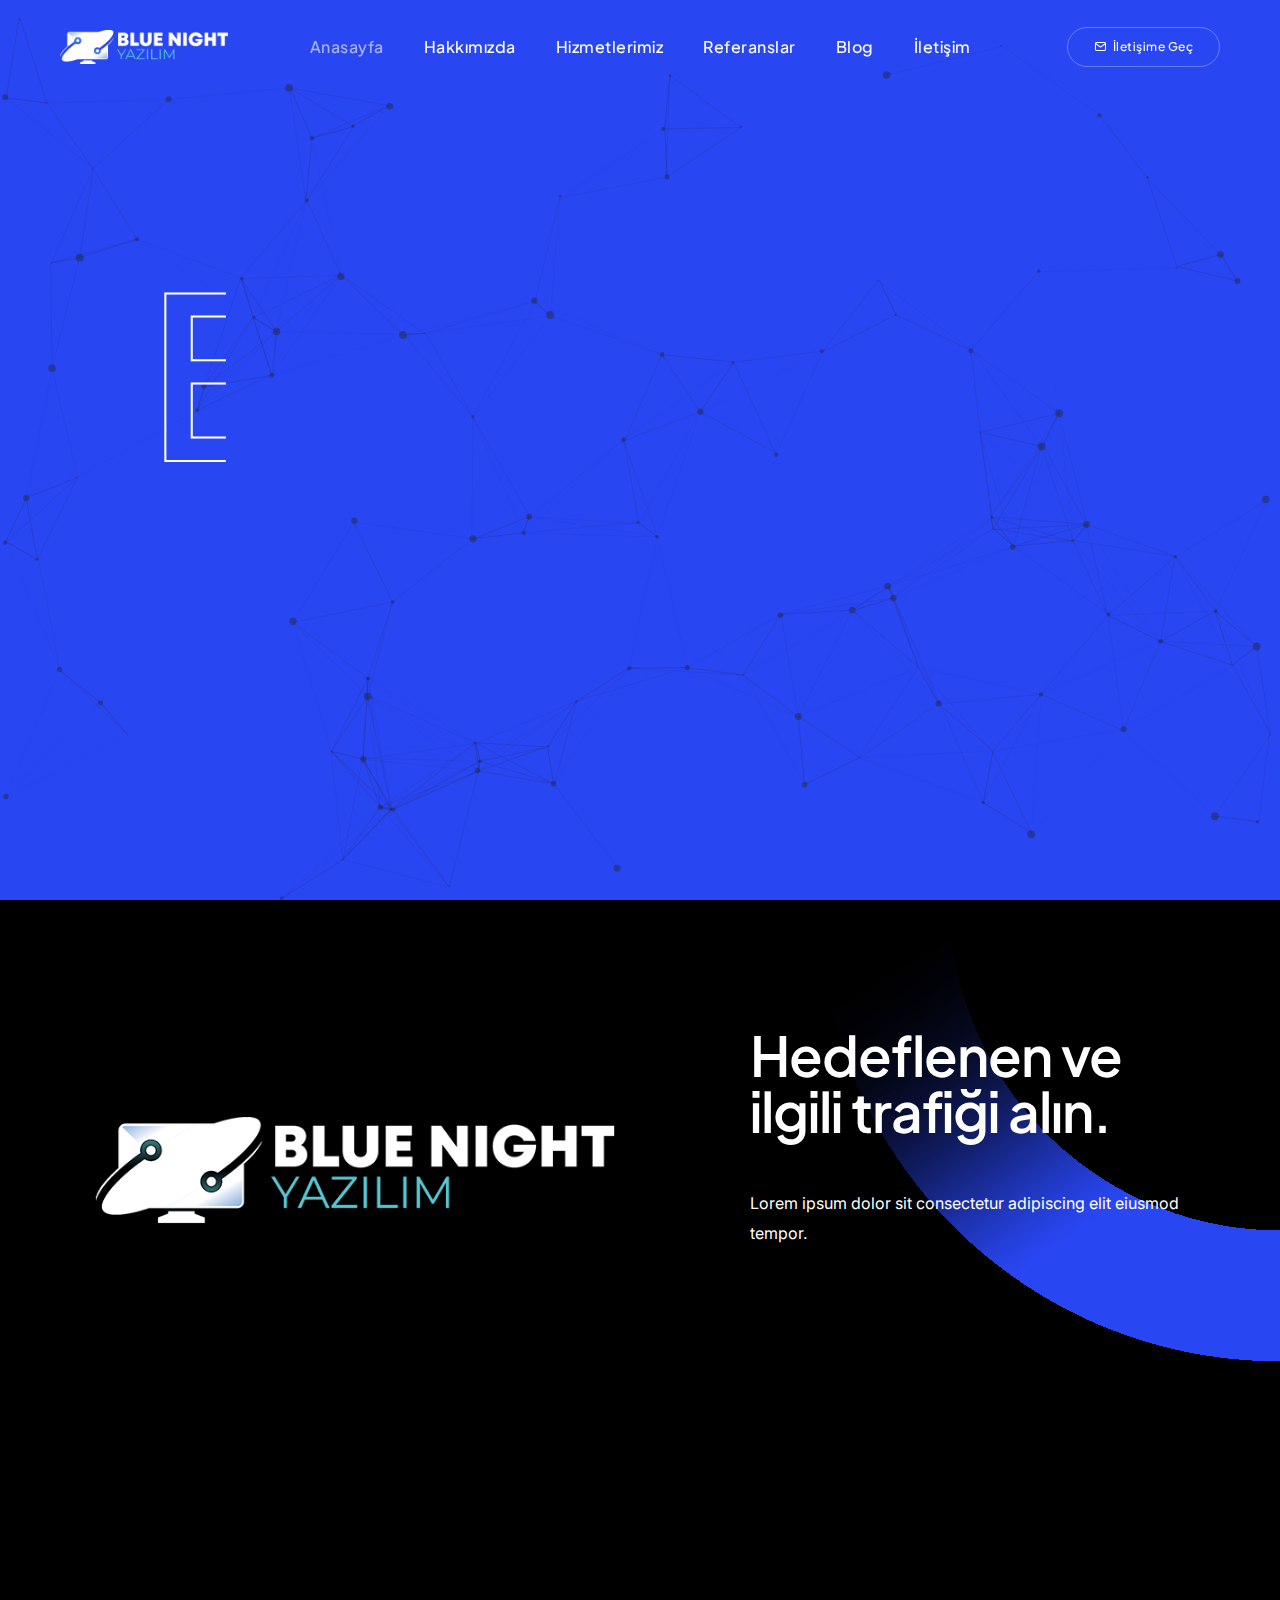
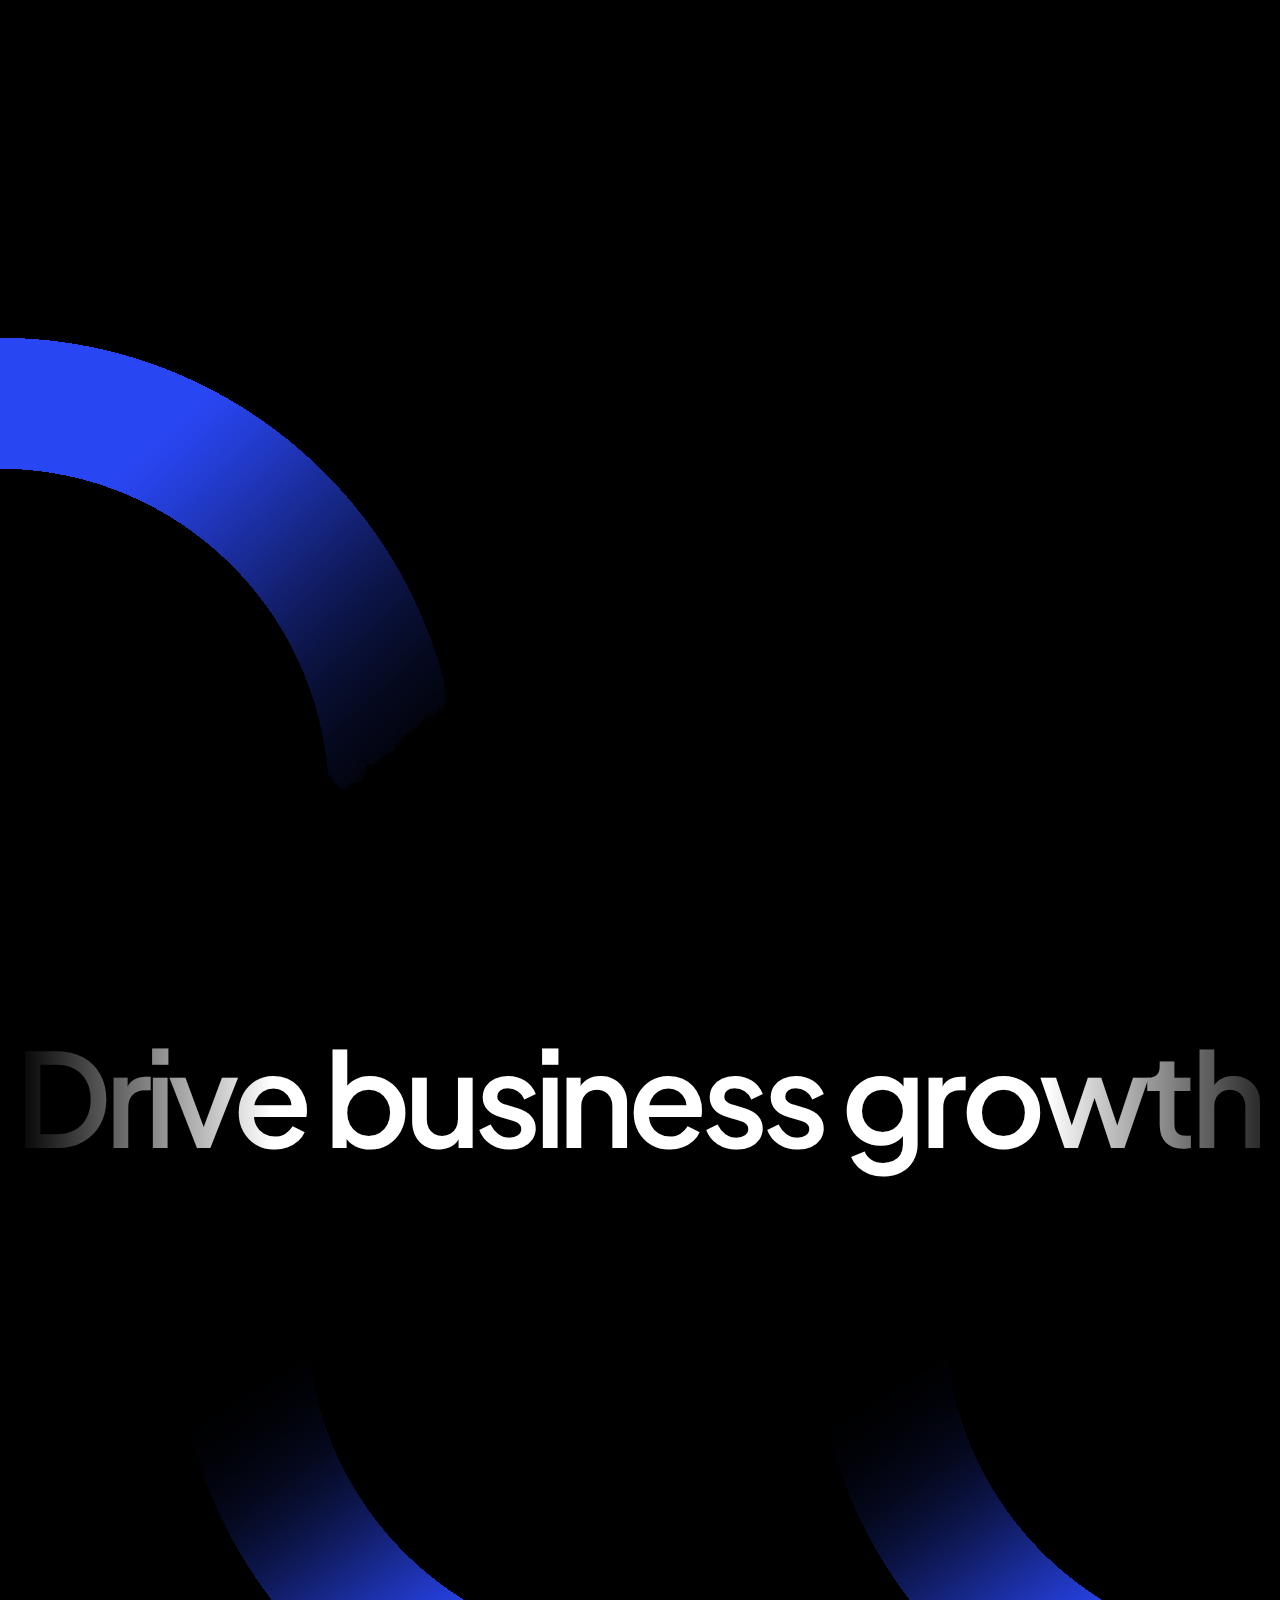
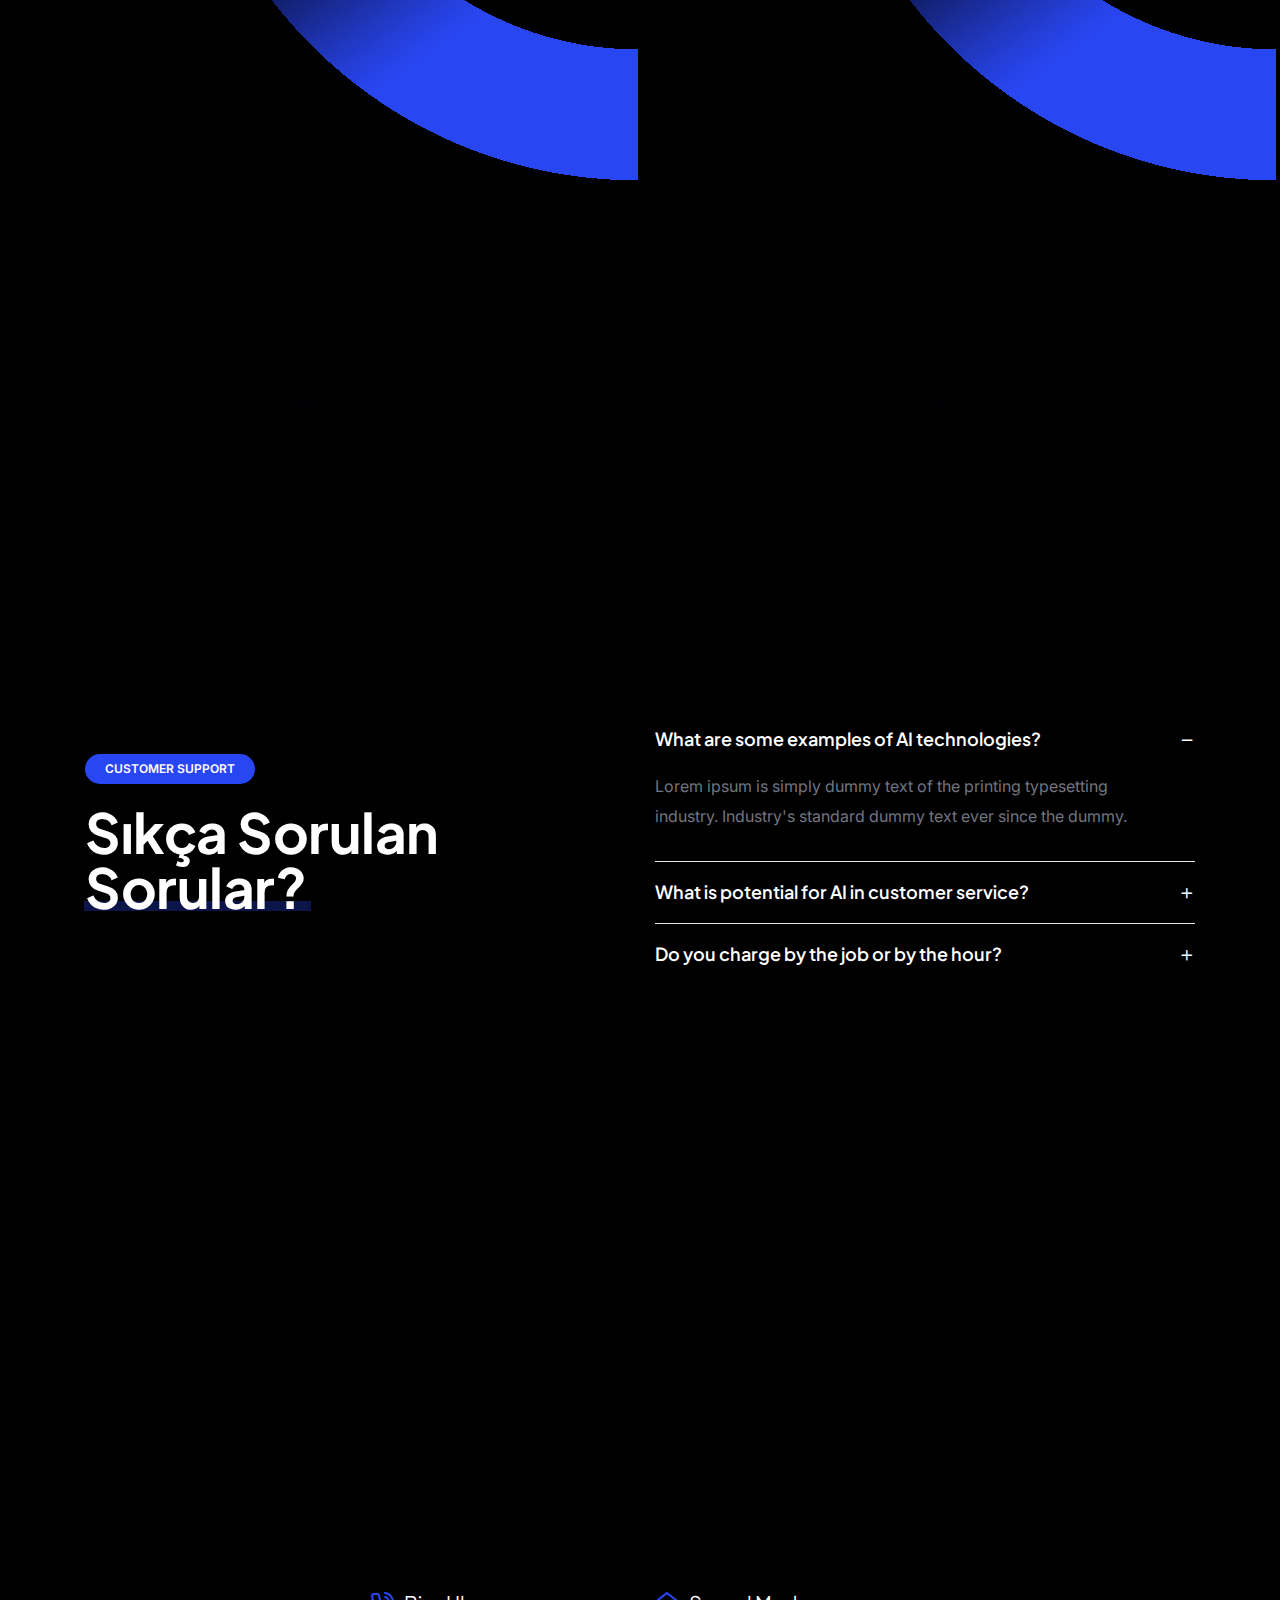
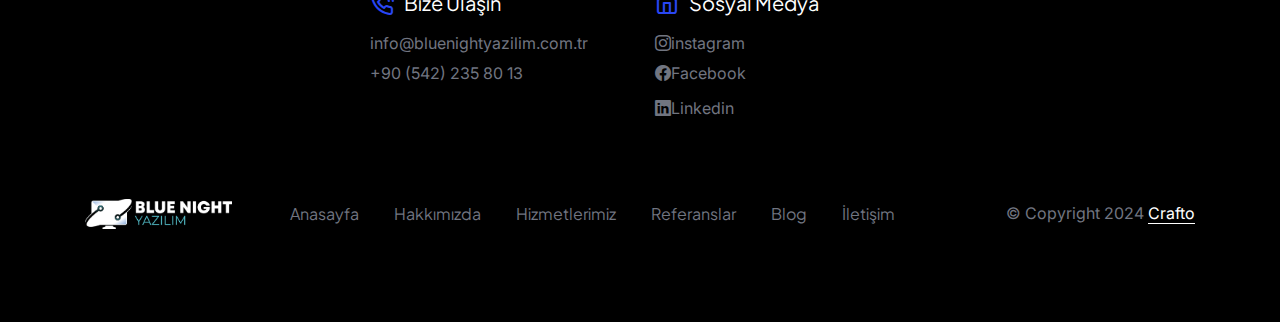
==== commit 88b5358b: "update" ====
--- a/index.html
+++ b/index.html
@@ -204,7 +204,7 @@
             </div>
         </section>
 
-        <section class="position-relative big-section">
+        <section class="position-relative big-section ">
             <div class="container-fluid overlap-section">
                 <div class="row position-relative mb-4" data-anime='{ "translateY": [0, 0], "opacity": [0,1], "duration": 1200, "delay": 0, "staggervalue": 150, "easing": "easeOutQuad" }'>
                     <div class="col swiper swiper-width-auto text-center" data-slider-options='{ "slidesPerView": "auto", "spaceBetween":50, "speed": 10000, "loop": true, "pagination": { "el": ".slider-four-slide-pagination-2", "clickable": false }, "allowTouchMove": false, "autoplay": { "delay":0, "disableOnInteraction": false }, "navigation": { "nextEl": ".slider-four-slide-next-2", "prevEl": ".slider-four-slide-prev-2" }, "keyboard": { "enabled": true, "onlyInViewport": true }, "effect": "slide" }'>
@@ -261,7 +261,7 @@
             </div>
         </section>
 
-        <section class="position-relative overflow-hidden">
+        <section class="position-relative overflow-hidden"  style="background-image: url('images/home/demo-conference-about-bg.png')">
             <div class="container">
                 <div class="row">
                     <div class="col-12 position-relative" data-anime='{ "translate": [0, 0], "opacity": [0,1], "duration": 600, "delay": 0, "staggervalue": 300, "easing": "easeOutQuad" }'>
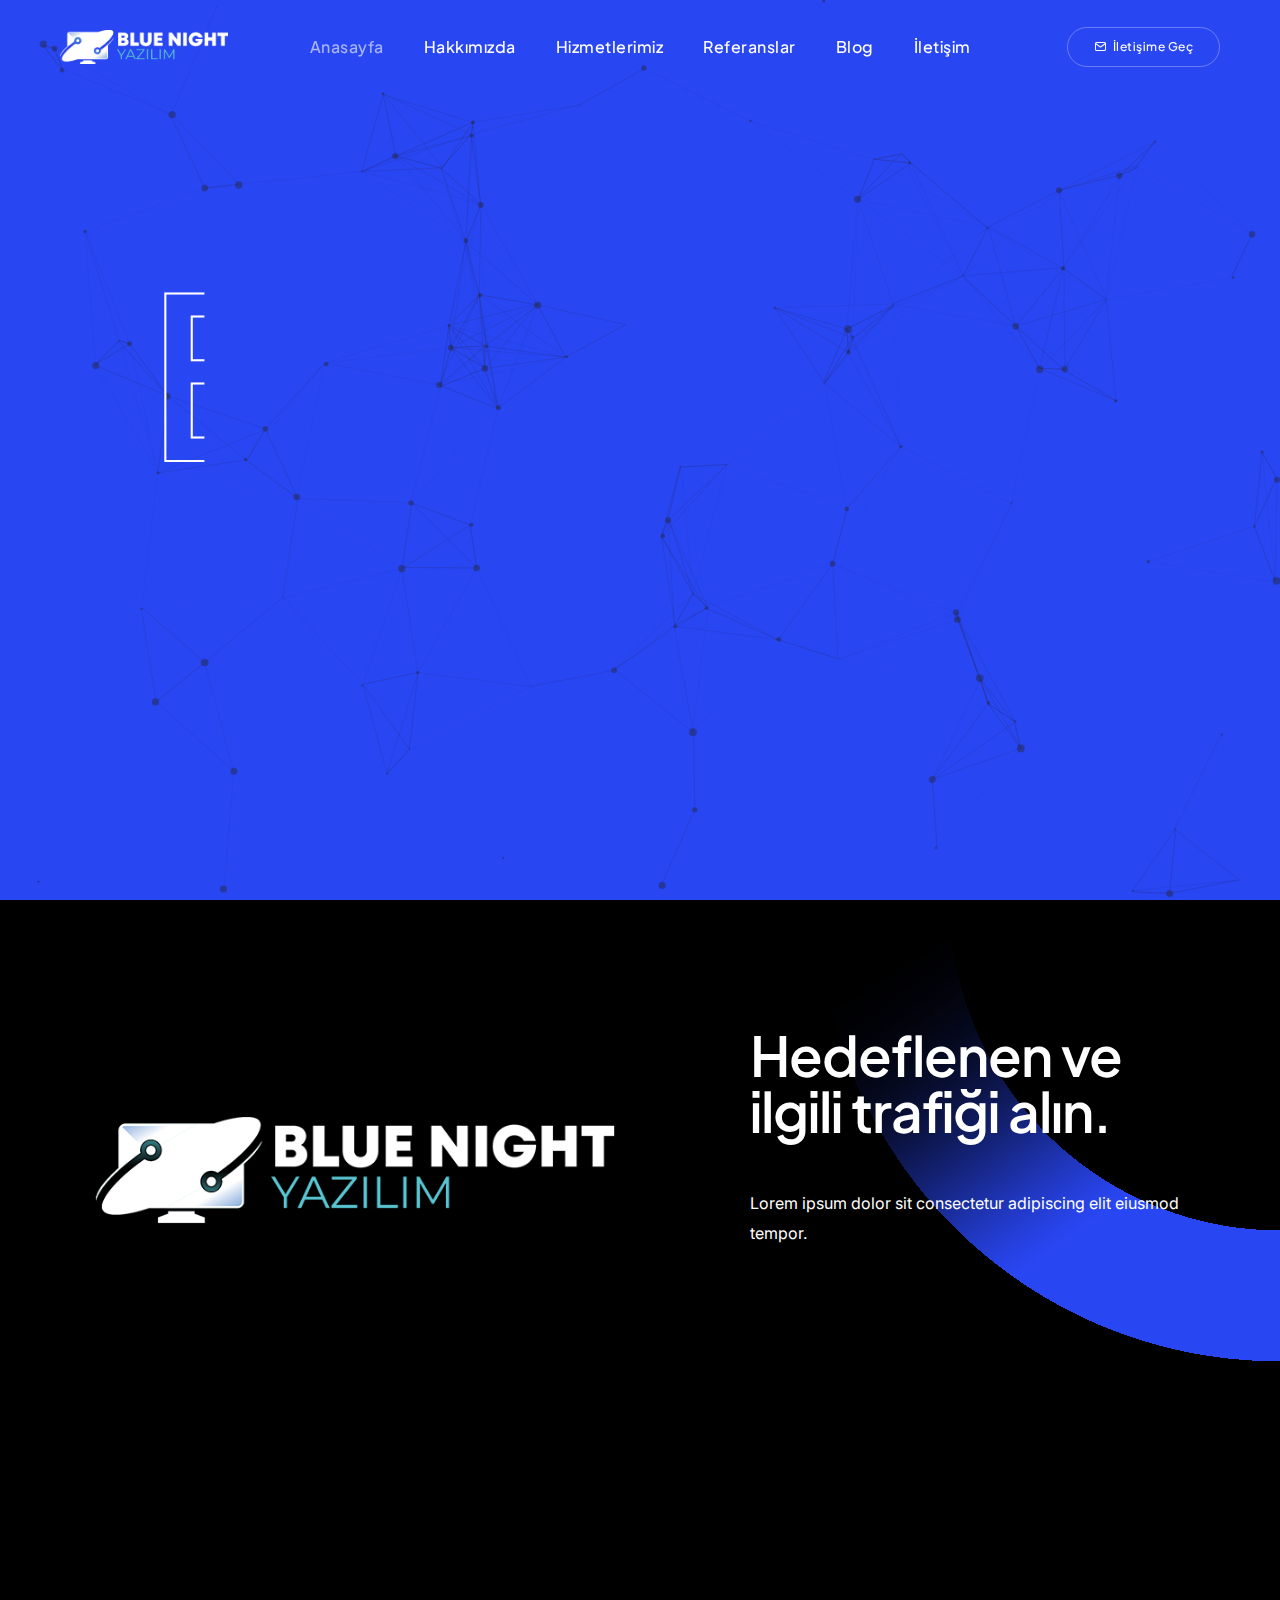
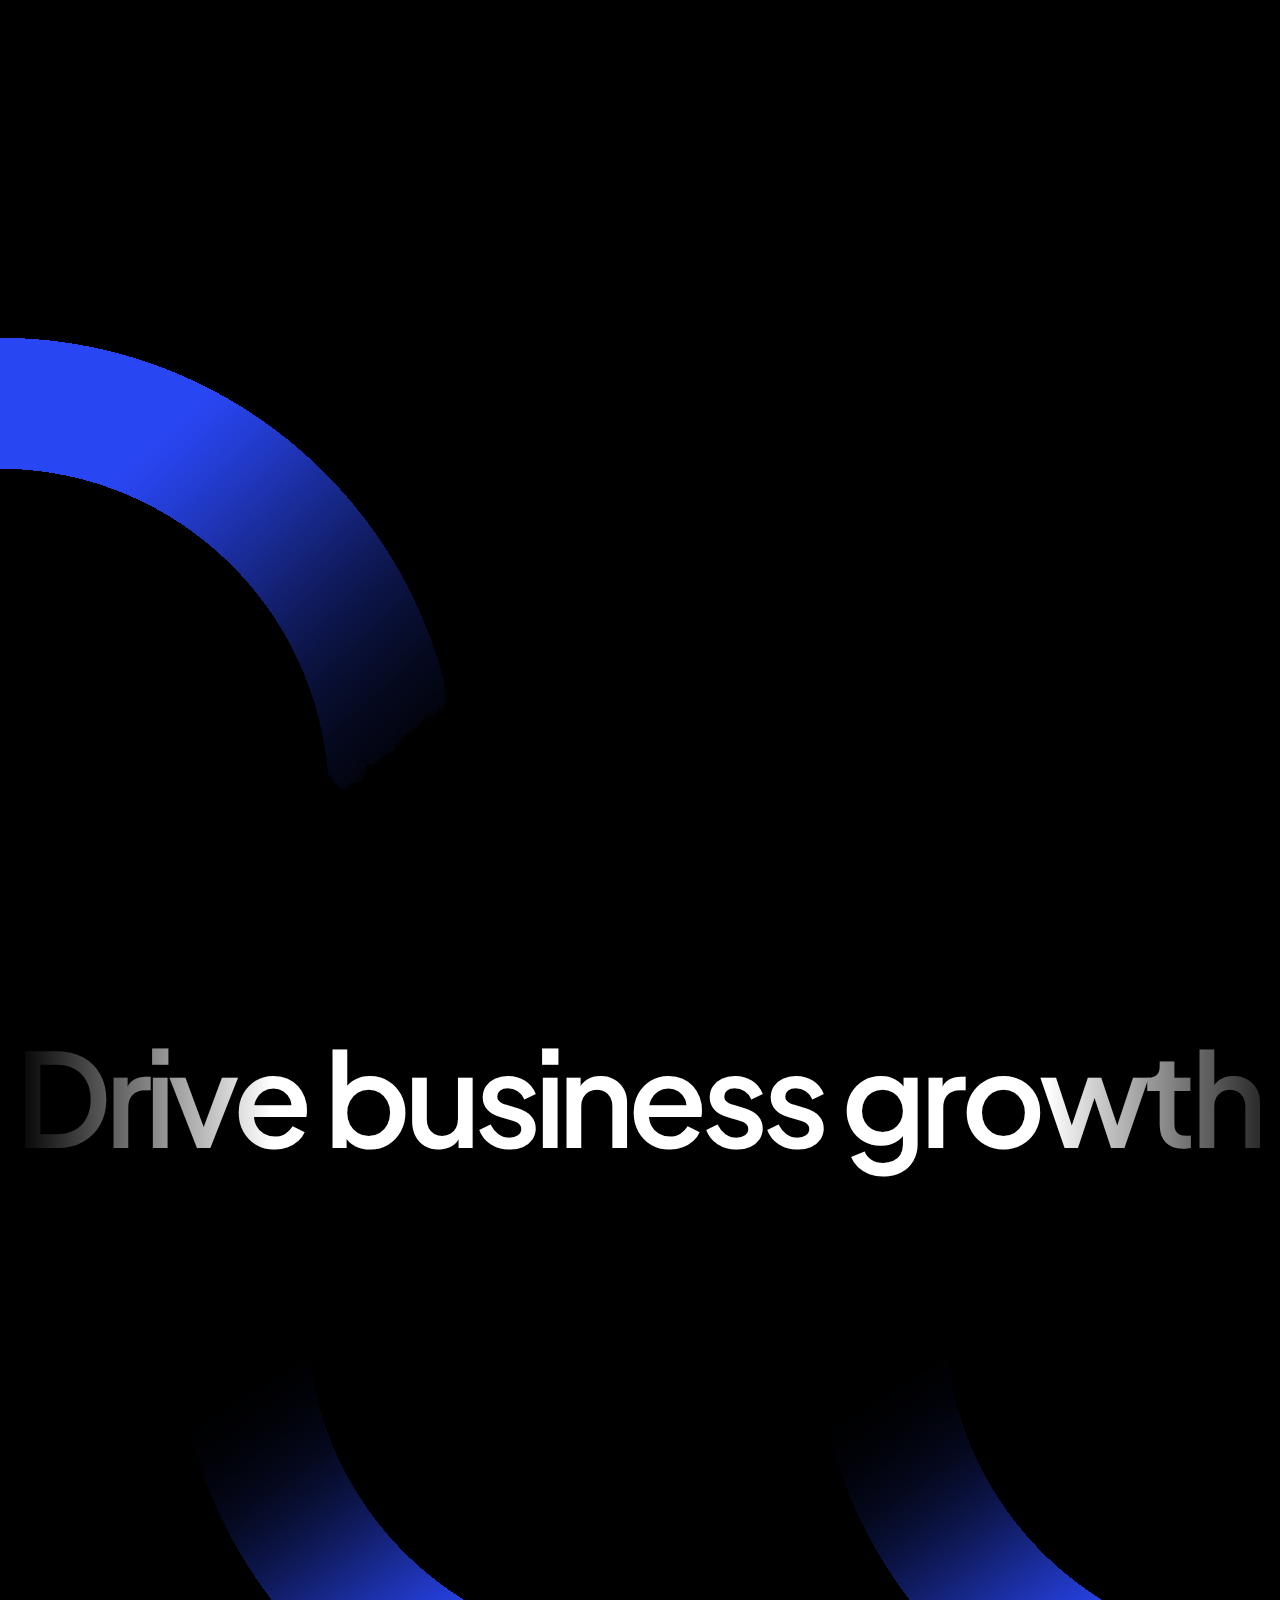
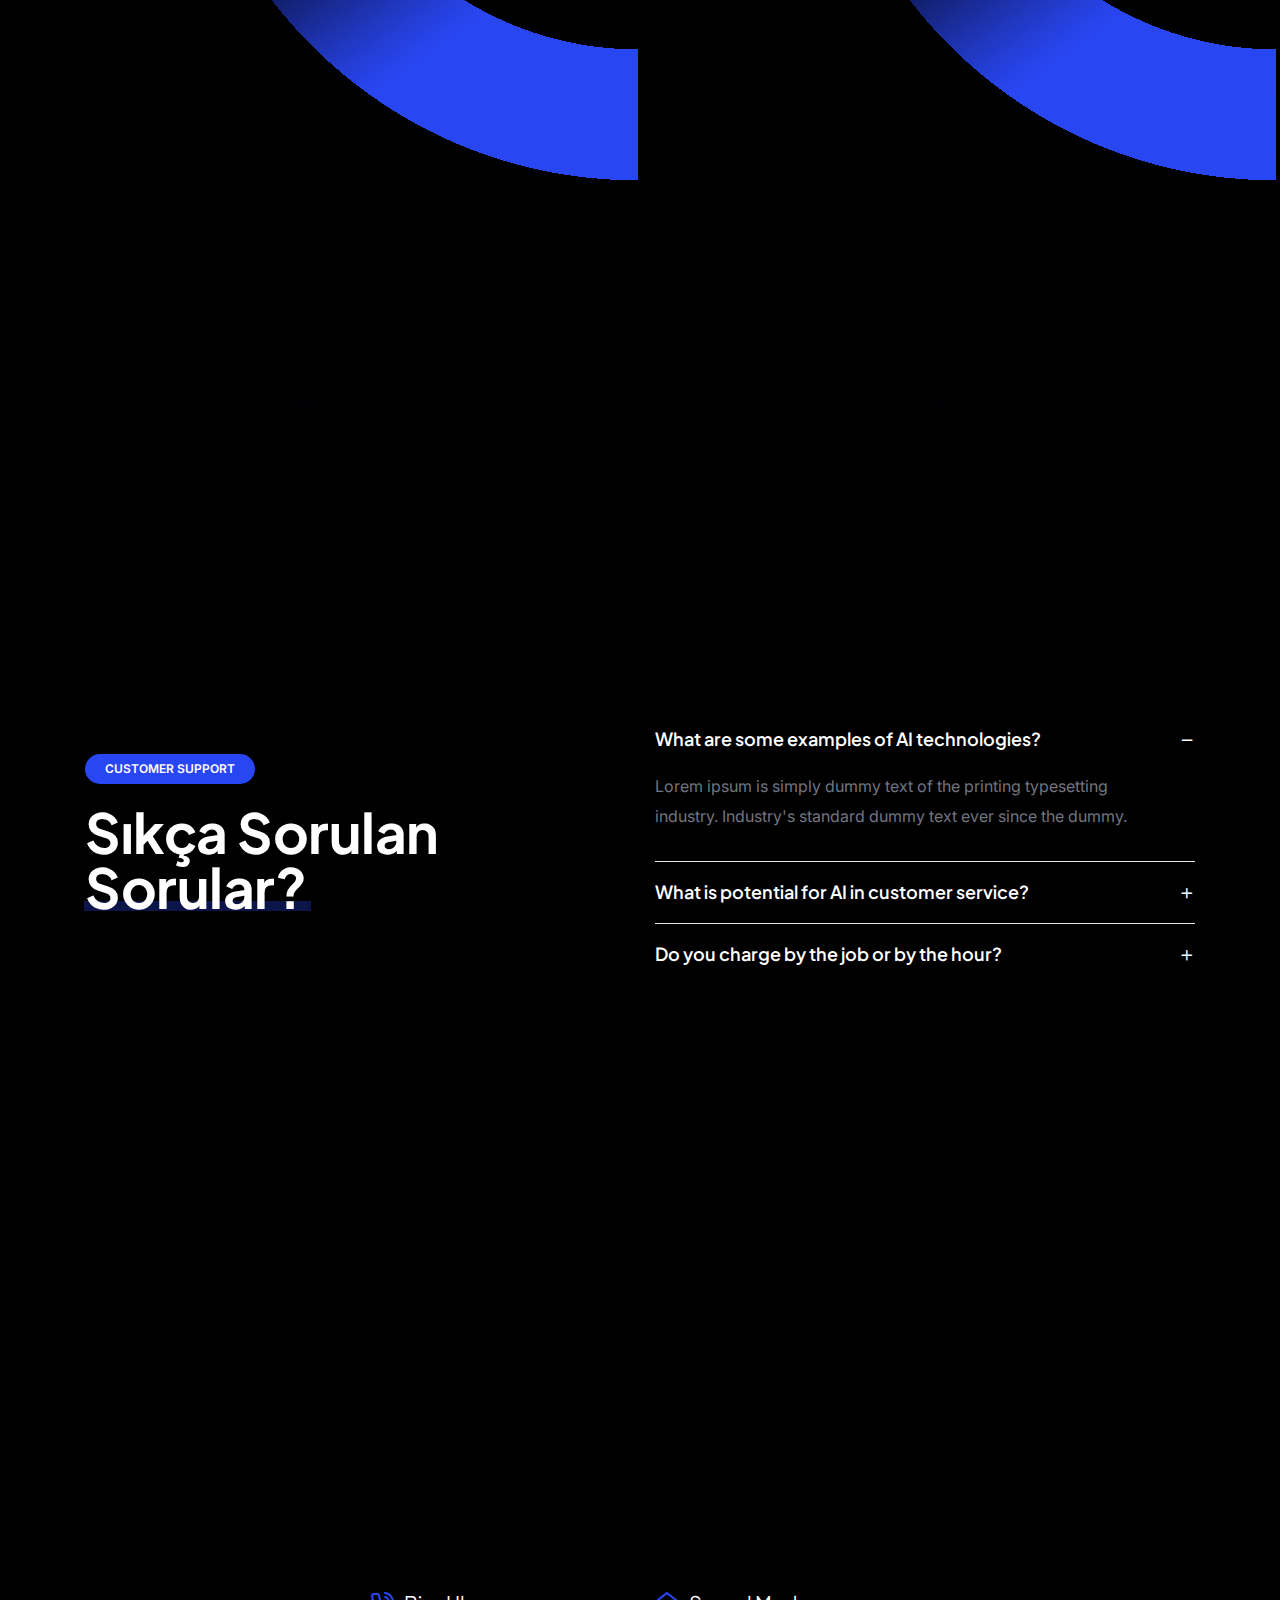
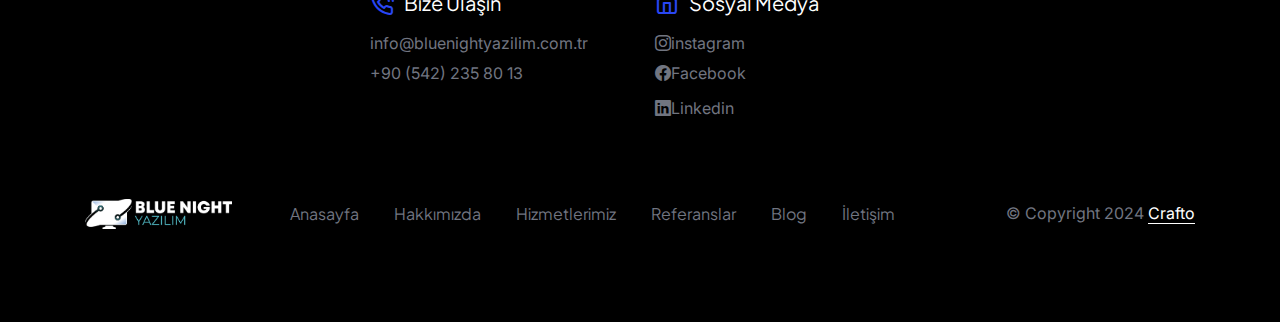
==== commit b07281f2: "update" ====
--- a/index.html
+++ b/index.html
@@ -46,11 +46,11 @@
                         <div class="collapse navbar-collapse" id="navbarNav"> 
                             <ul class="navbar-nav alt-font ls-05px">
                                 <li class="nav-item"><a href="index.html" class="nav-link">Anasayfa</a></li>
-                                <li class="nav-item"><a href="#" class="nav-link">Hakkımızda</a></li>
-                                <li class="nav-item"><a href="#" class="nav-link">Hizmetlerimiz</a></li>
-                                <li class="nav-item"><a href="#" class="nav-link">Referanslar</a></li>
-                                <li class="nav-item"><a href="#" class="nav-link">Blog</a></li>
-                                <li class="nav-item"><a href="#" class="nav-link">İletişim</a></li> 
+                                <li class="nav-item"><a href="about.html" class="nav-link">Hakkımızda</a></li>
+                                <li class="nav-item"><a href="services.html" class="nav-link">Hizmetlerimiz</a></li>
+                                <li class="nav-item"><a href="reference.html" class="nav-link">Referanslar</a></li>
+                                <li class="nav-item"><a href="blog.html" class="nav-link">Blog</a></li>
+                                <li class="nav-item"><a href="contact.html" class="nav-link">İletişim</a></li> 
                             </ul>
                         </div>
                     </div>
@@ -585,11 +585,11 @@
                     <div class="col-lg-7 order-1 order-sm-4 order-lg-1 md-mt-15px">  
                         <ul class="footer-navbar alt-font text-center lh-normal"> 
                             <li class="nav-item"><a href="index.html" class="nav-link">Anasayfa</a></li>
-                            <li class="nav-item"><a href="#" class="nav-link">Hakkımızda</a></li>
-                            <li class="nav-item"><a href="#" class="nav-link">Hizmetlerimiz</a></li>
-                            <li class="nav-item"><a href="#" class="nav-link">Referanslar</a></li>
-                            <li class="nav-item"><a href="#" class="nav-link">Blog</a></li>
-                            <li class="nav-item"><a href="#" class="nav-link">İletişim</a></li>
+                            <li class="nav-item"><a href="about.html" class="nav-link">Hakkımızda</a></li>
+                            <li class="nav-item"><a href="services.html" class="nav-link">Hizmetlerimiz</a></li>
+                            <li class="nav-item"><a href="reference.html" class="nav-link">Referanslar</a></li>
+                            <li class="nav-item"><a href="blog.html" class="nav-link">Blog</a></li>
+                            <li class="nav-item"><a href="contact.html" class="nav-link">İletişim</a></li>
                         </ul>
                     </div>
                     
--- a/css/responsive.css
+++ b/css/responsive.css
@@ -12,7 +12,7 @@
 /* Bootstrap overwrite css */
 @media (min-width: 1400px) {
   .container, .container-lg, .container-md, .container-sm, .container-xl, .container-xxl {
-    max-width: 1220px;
+    max-width: 1400px;
   }
 }
 @media (min-width: 992px) {
--- a/css/custom.css
+++ b/css/custom.css
@@ -16,4 +16,12 @@
 .home__sss--df{
     display: flex;
     align-items: center;
+}
+
+/*-------------reference--------------*/
+
+.referene__gr{
+    display: grid;
+    grid-template-columns: repeat(4, 2fr);
+    gap: 50px;
 }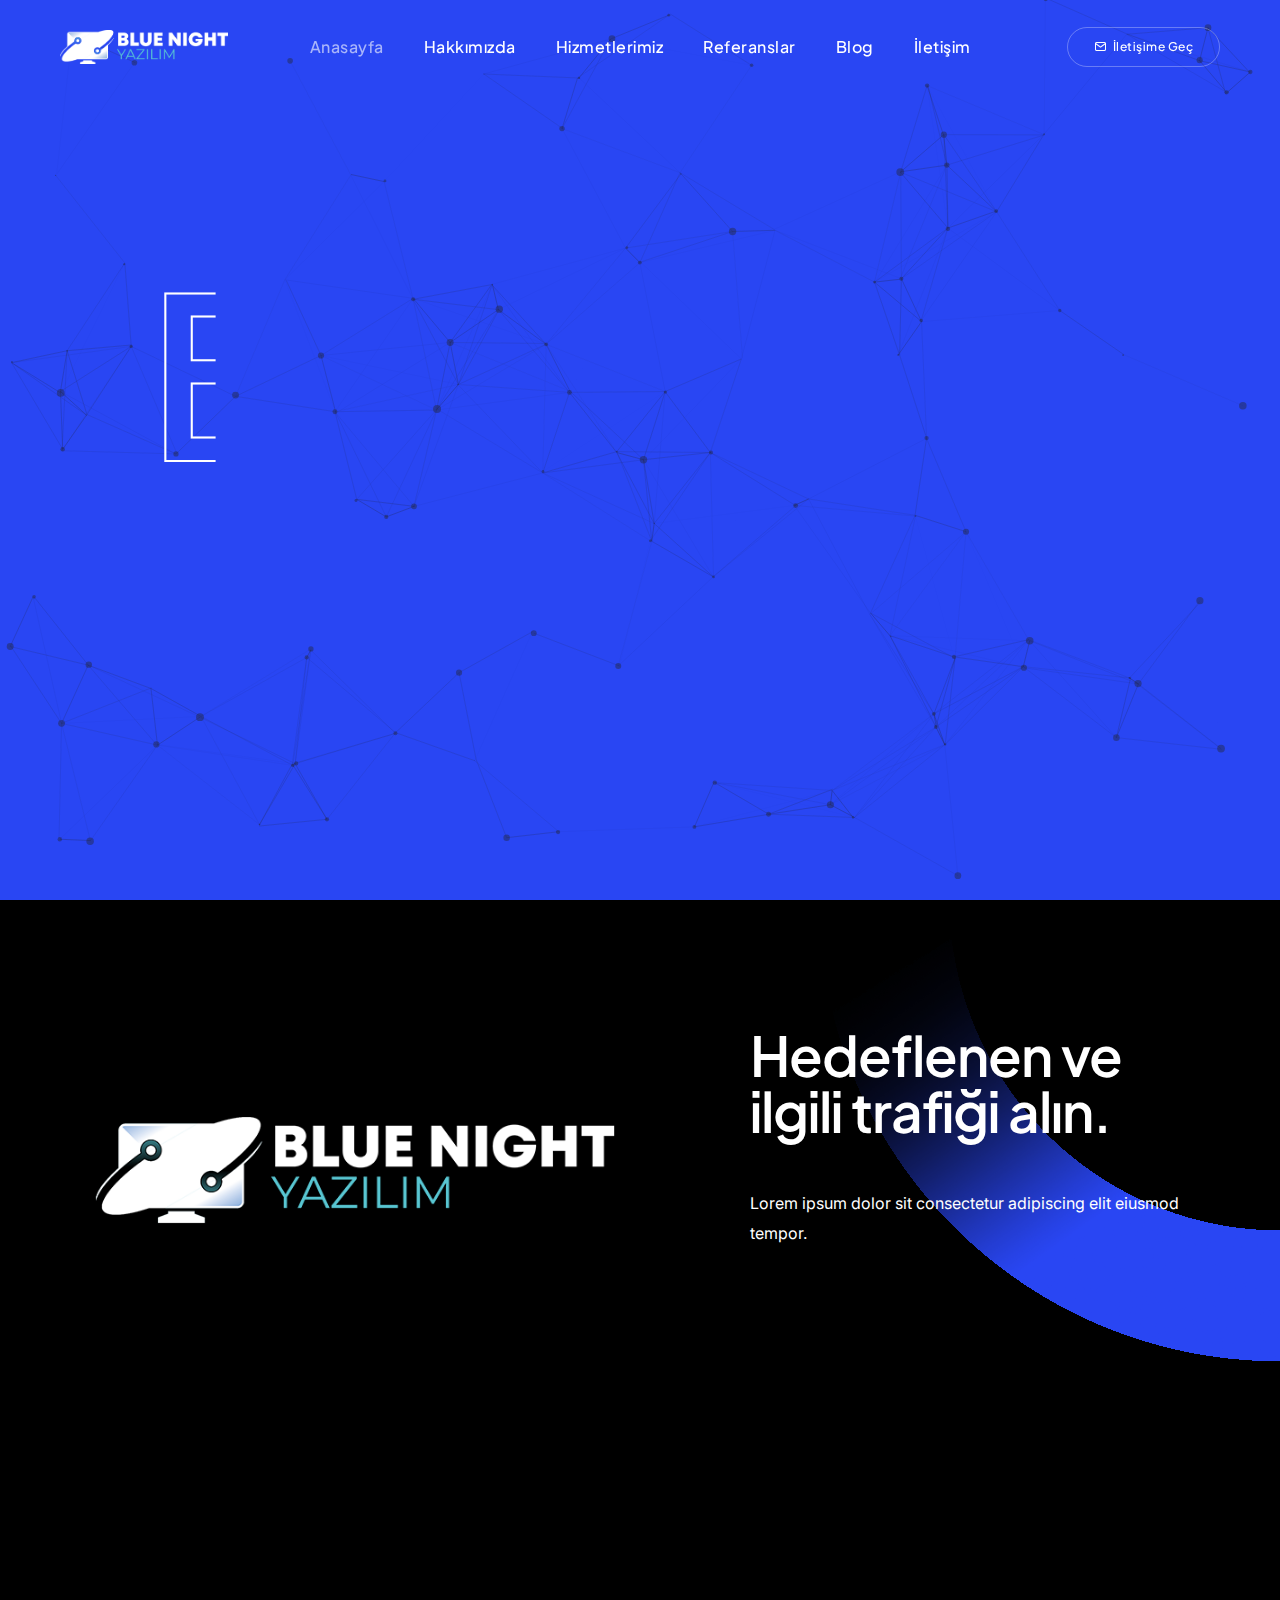
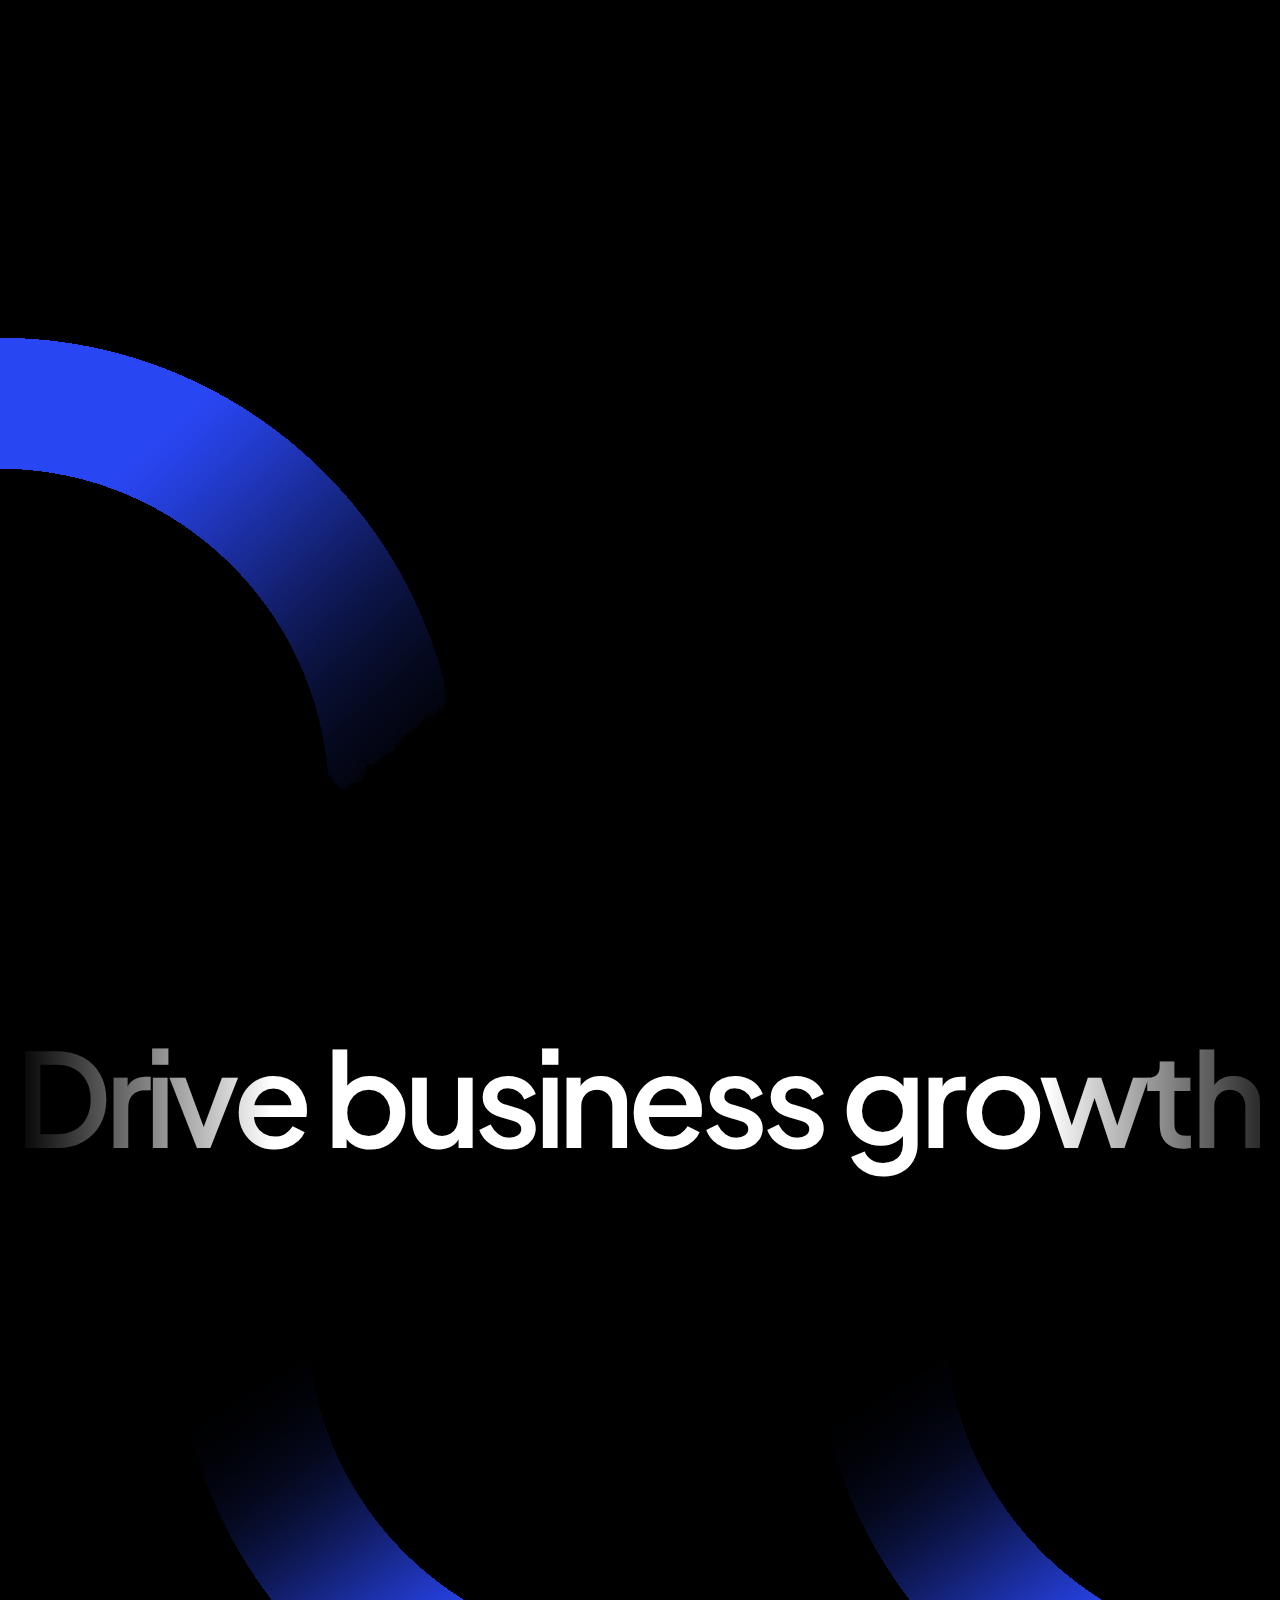
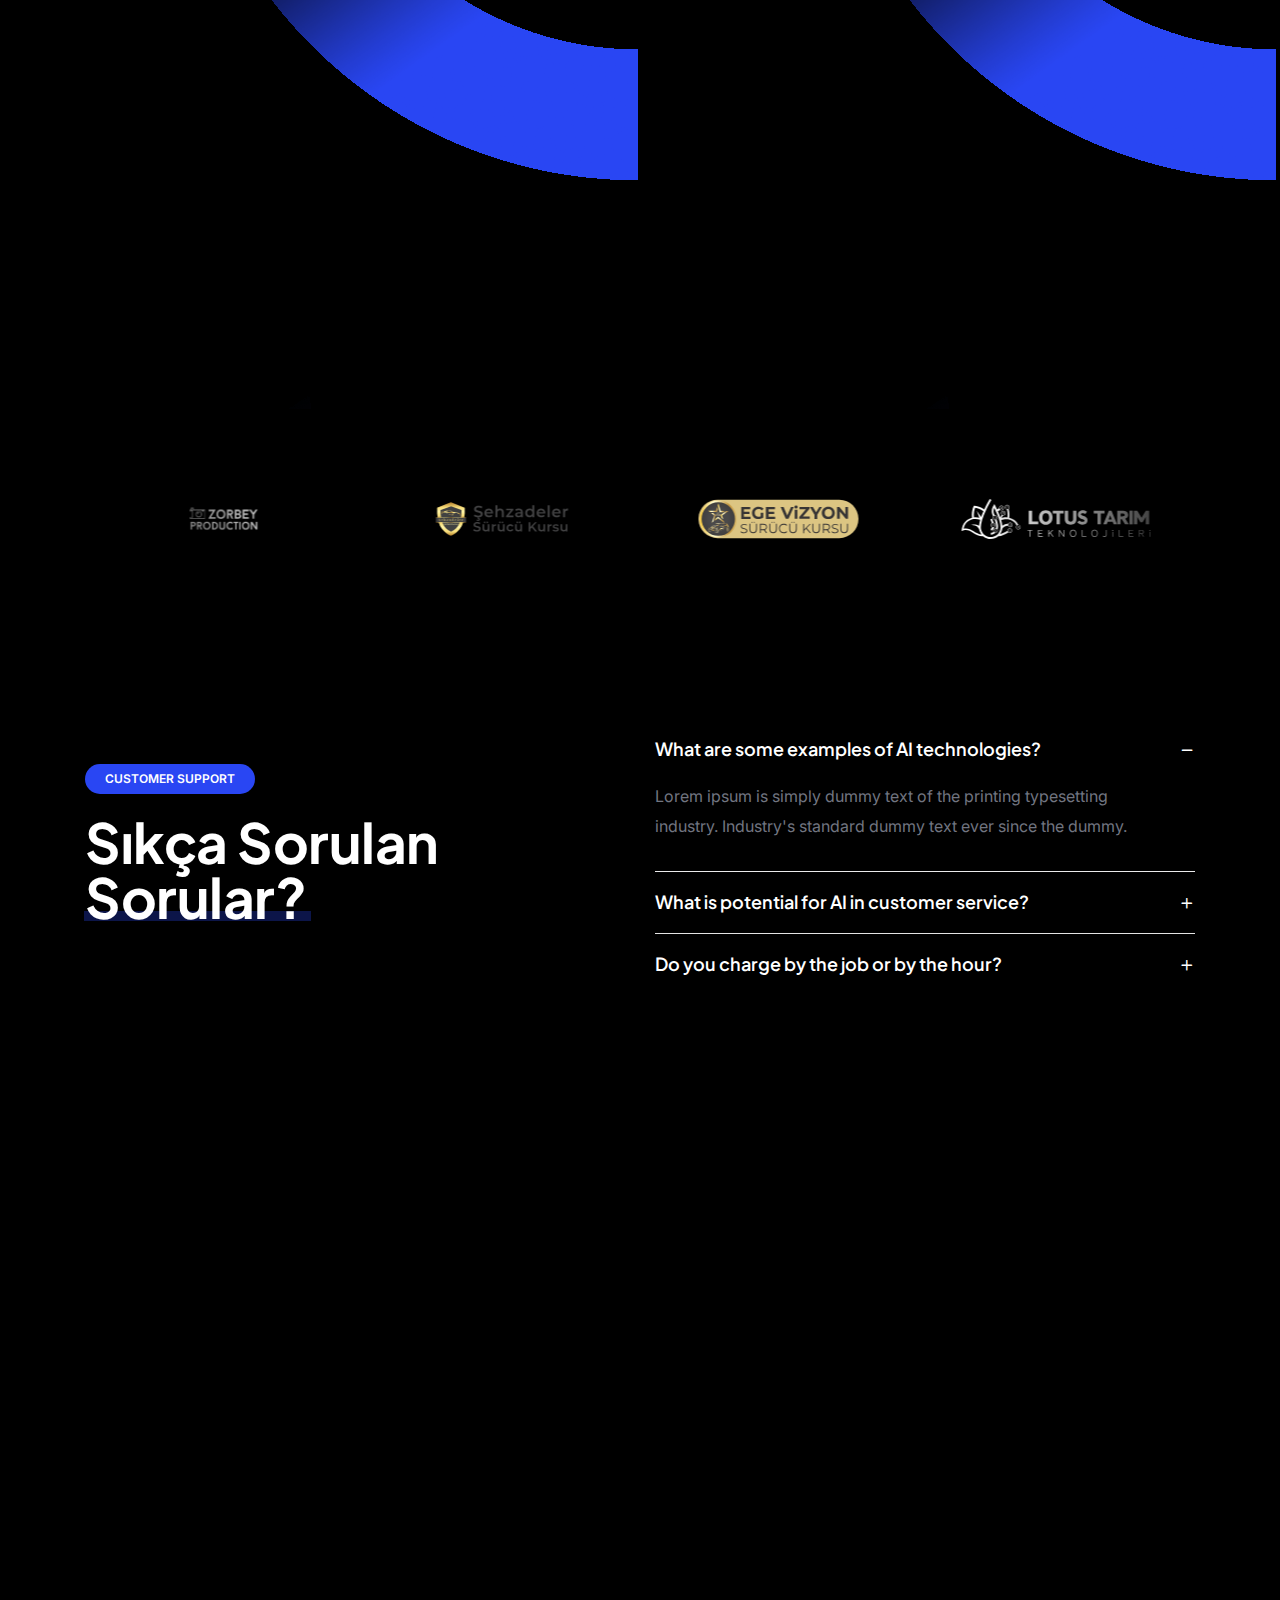
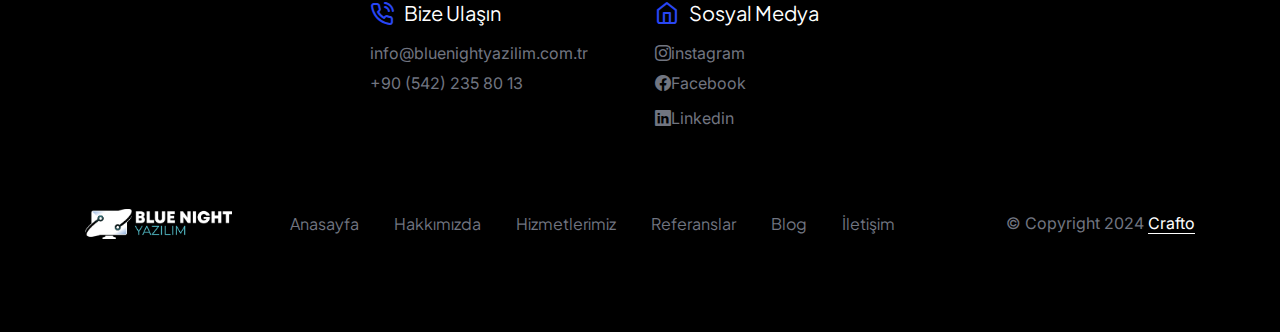
==== commit 3033484a: "update" ====
--- a/index.html
+++ b/index.html
@@ -357,35 +357,35 @@
                         <div class="swiper-wrapper marquee-slide">
                             
                             <div class="swiper-slide">
-                                <a href="#"><img src="https://lipsum.app/200x40" class="h-40px xs-h-30px" alt=""></a>
-                            </div>
-                            
-                            <div class="swiper-slide">
-                                <a href="#"><img src="https://lipsum.app/200x40" class="h-40px xs-h-30px" alt=""></a>
-                            </div>
-                            
-                            <div class="swiper-slide">
-                                <a href="#"><img src="https://lipsum.app/200x40" class="h-40px xs-h-30px" alt=""></a>
-                            </div>
-                            
-                            <div class="swiper-slide">
-                                <a href="#"><img src="https://lipsum.app/200x40" class="h-40px xs-h-30px" alt=""></a>
-                            </div>
-                            
-                            <div class="swiper-slide">
-                                <a href="#"><img src="https://lipsum.app/200x40" class="h-40px xs-h-30px" alt=""></a>
-                            </div>
-                            
-                            <div class="swiper-slide">
-                                <a href="#"><img src="https://lipsum.app/200x40" class="h-40px xs-h-30px" alt=""></a>
-                            </div>
-                            
-                            <div class="swiper-slide">
-                                <a href="#"><img src="https://lipsum.app/200x40" class="h-40px xs-h-30px" alt=""></a>
-                            </div>
-                            
-                            <div class="swiper-slide">
-                                <a href="#"><img src="https://lipsum.app/200x40" class="h-40px xs-h-30px" alt=""></a>
+                                <a href="https://zugayrimenkul.com.tr/"><img src="images/home/referans/zulogo.svg" class="h-40px xs-h-30px" alt=""></a>
+                            </div>
+                            
+                            <div class="swiper-slide">
+                                <a href="https://zorbeyproduction.com.tr/"><img src="images/home/referans/zplogo.png" class="h-40px xs-h-30px" alt=""></a>
+                            </div>
+                            
+                            <div class="swiper-slide">
+                                <a href="https://sehzadelersurucukursu.com/"><img src="images/home/referans/sehzadelerlogo.svg" class="h-40px xs-h-30px" alt=""></a>
+                            </div>
+                            
+                            <div class="swiper-slide">
+                                <a href="https://egevizyonsurucukursu.com/"><img src="images/home/referans/egelogo.svg" class="h-40px xs-h-30px" alt=""></a>
+                            </div>
+                            
+                            <div class="swiper-slide">
+                                <a href="https://lotustt.com.tr/"><img src="images/home/referans/lotusttlogo.svg" class="h-40px xs-h-30px" alt=""></a>
+                            </div>
+                            
+                            <div class="swiper-slide">
+                                <a href="https://cosan.com.tr/"><img src="images/home/referans/logo.png" class="h-40px xs-h-30px" alt=""></a>
+                            </div>
+                            
+                            <div class="swiper-slide">
+                                <a href="https://grandstep.com.tr/"><img src="images/home/referans/gslogo.svg" class="h-40px xs-h-30px" alt=""></a>
+                            </div>
+                            
+                            <div class="swiper-slide">
+                                <a href="https://pizzariatr.com/"><img src="images/home/referans/pizzarialogo.png" class="h-40px xs-h-30px" alt=""></a>
                             </div>
                             
                         </div> 
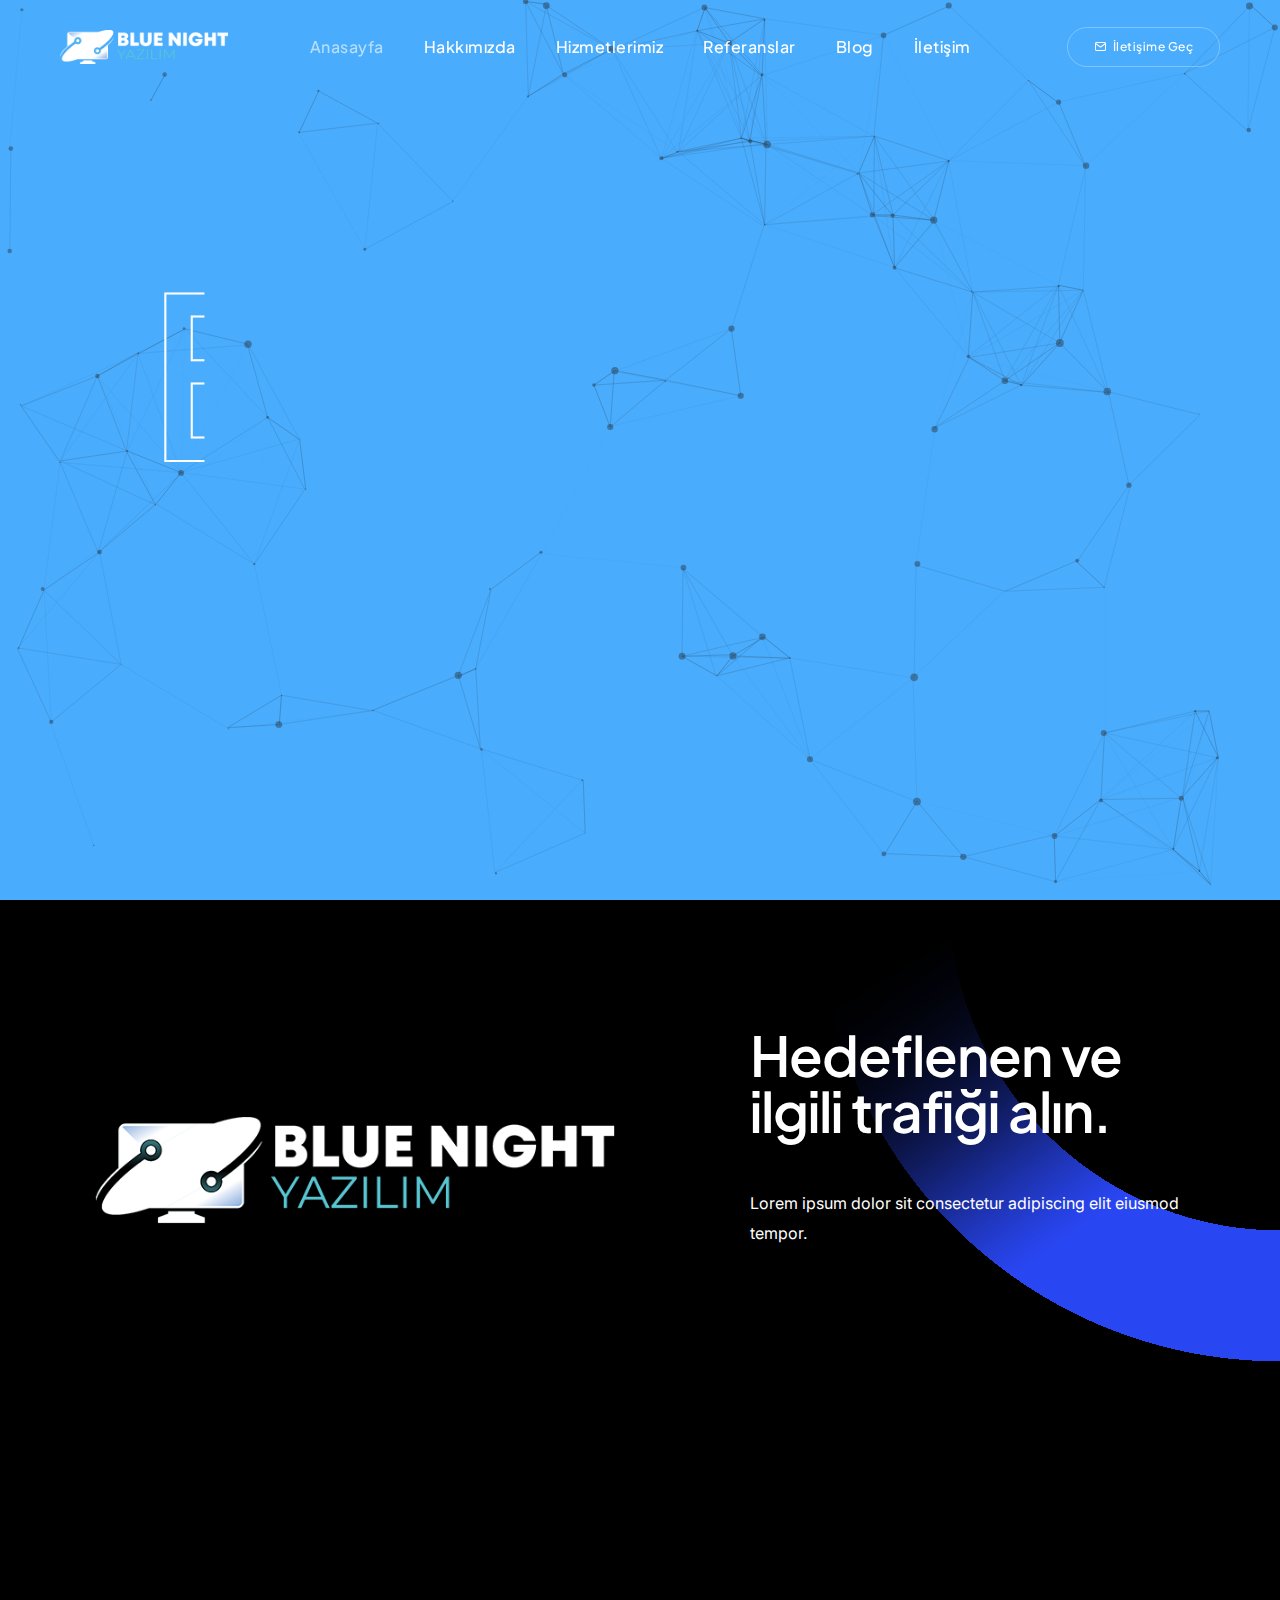
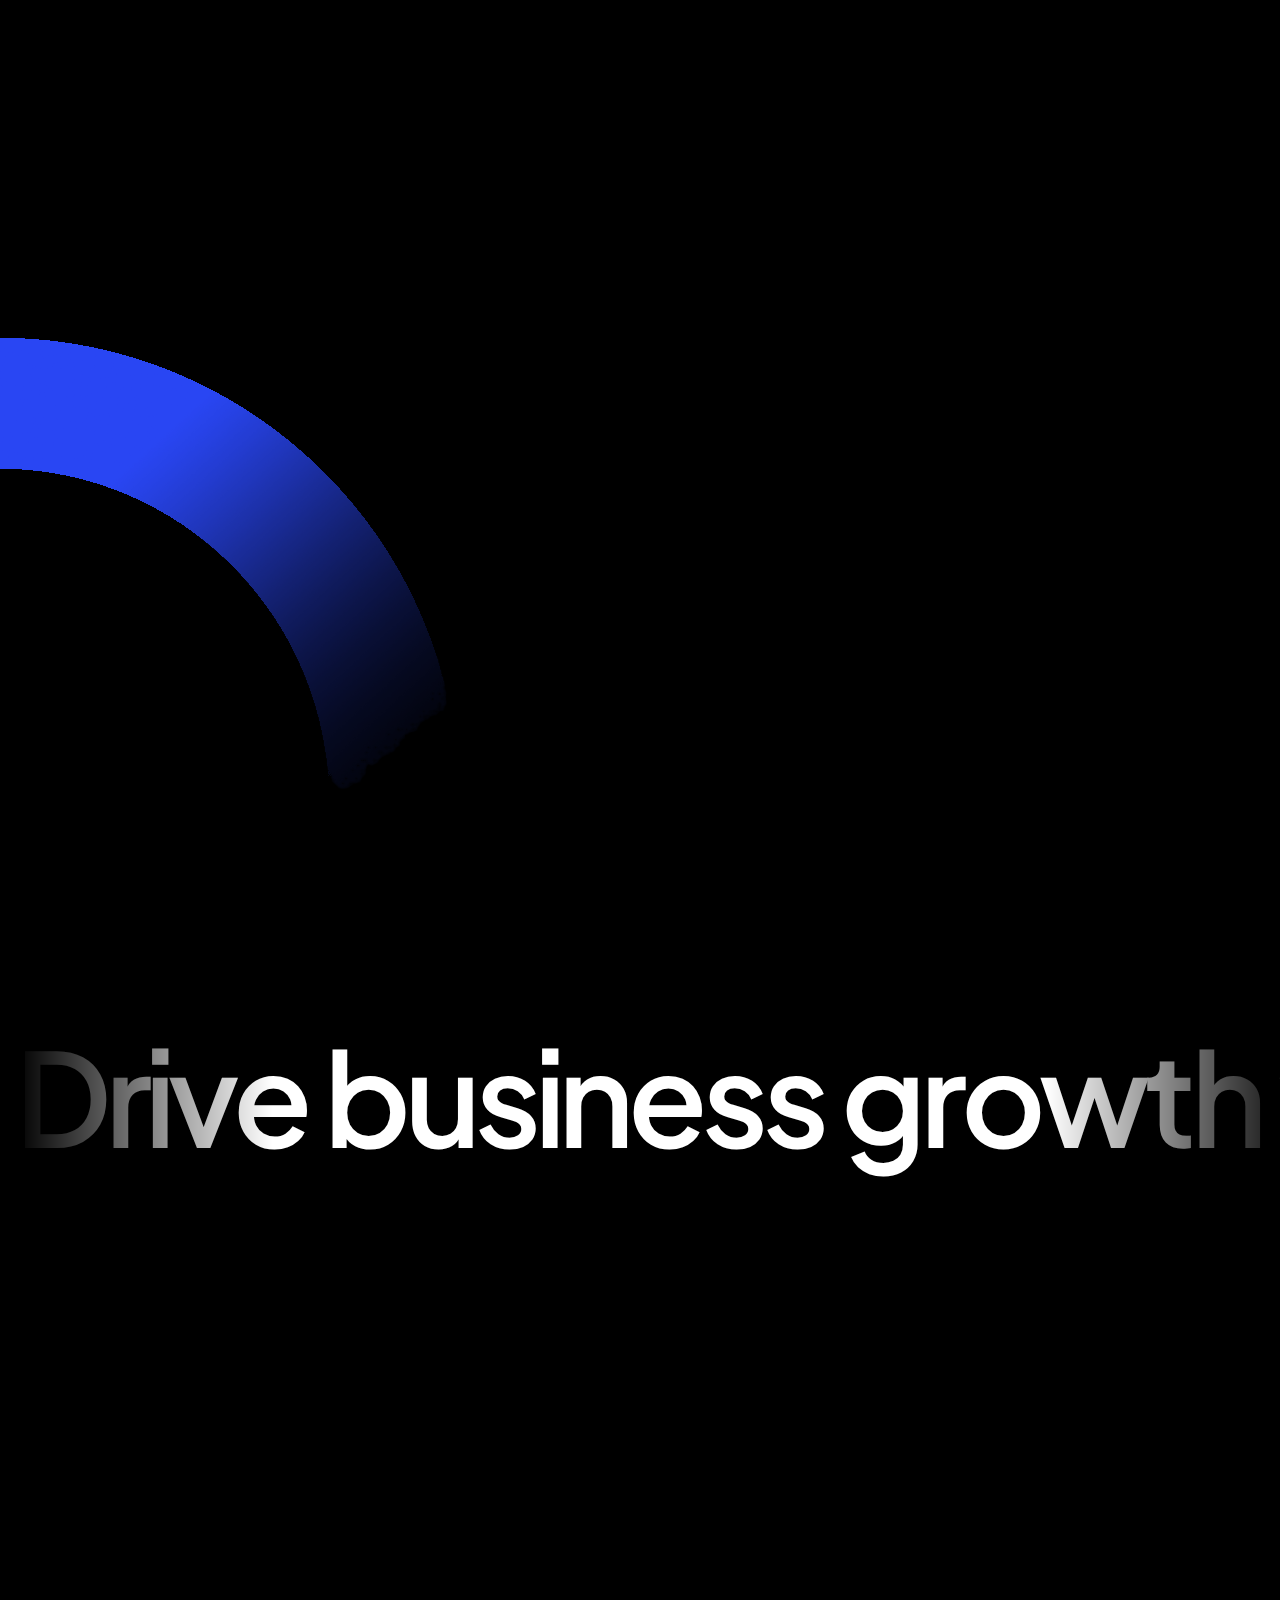
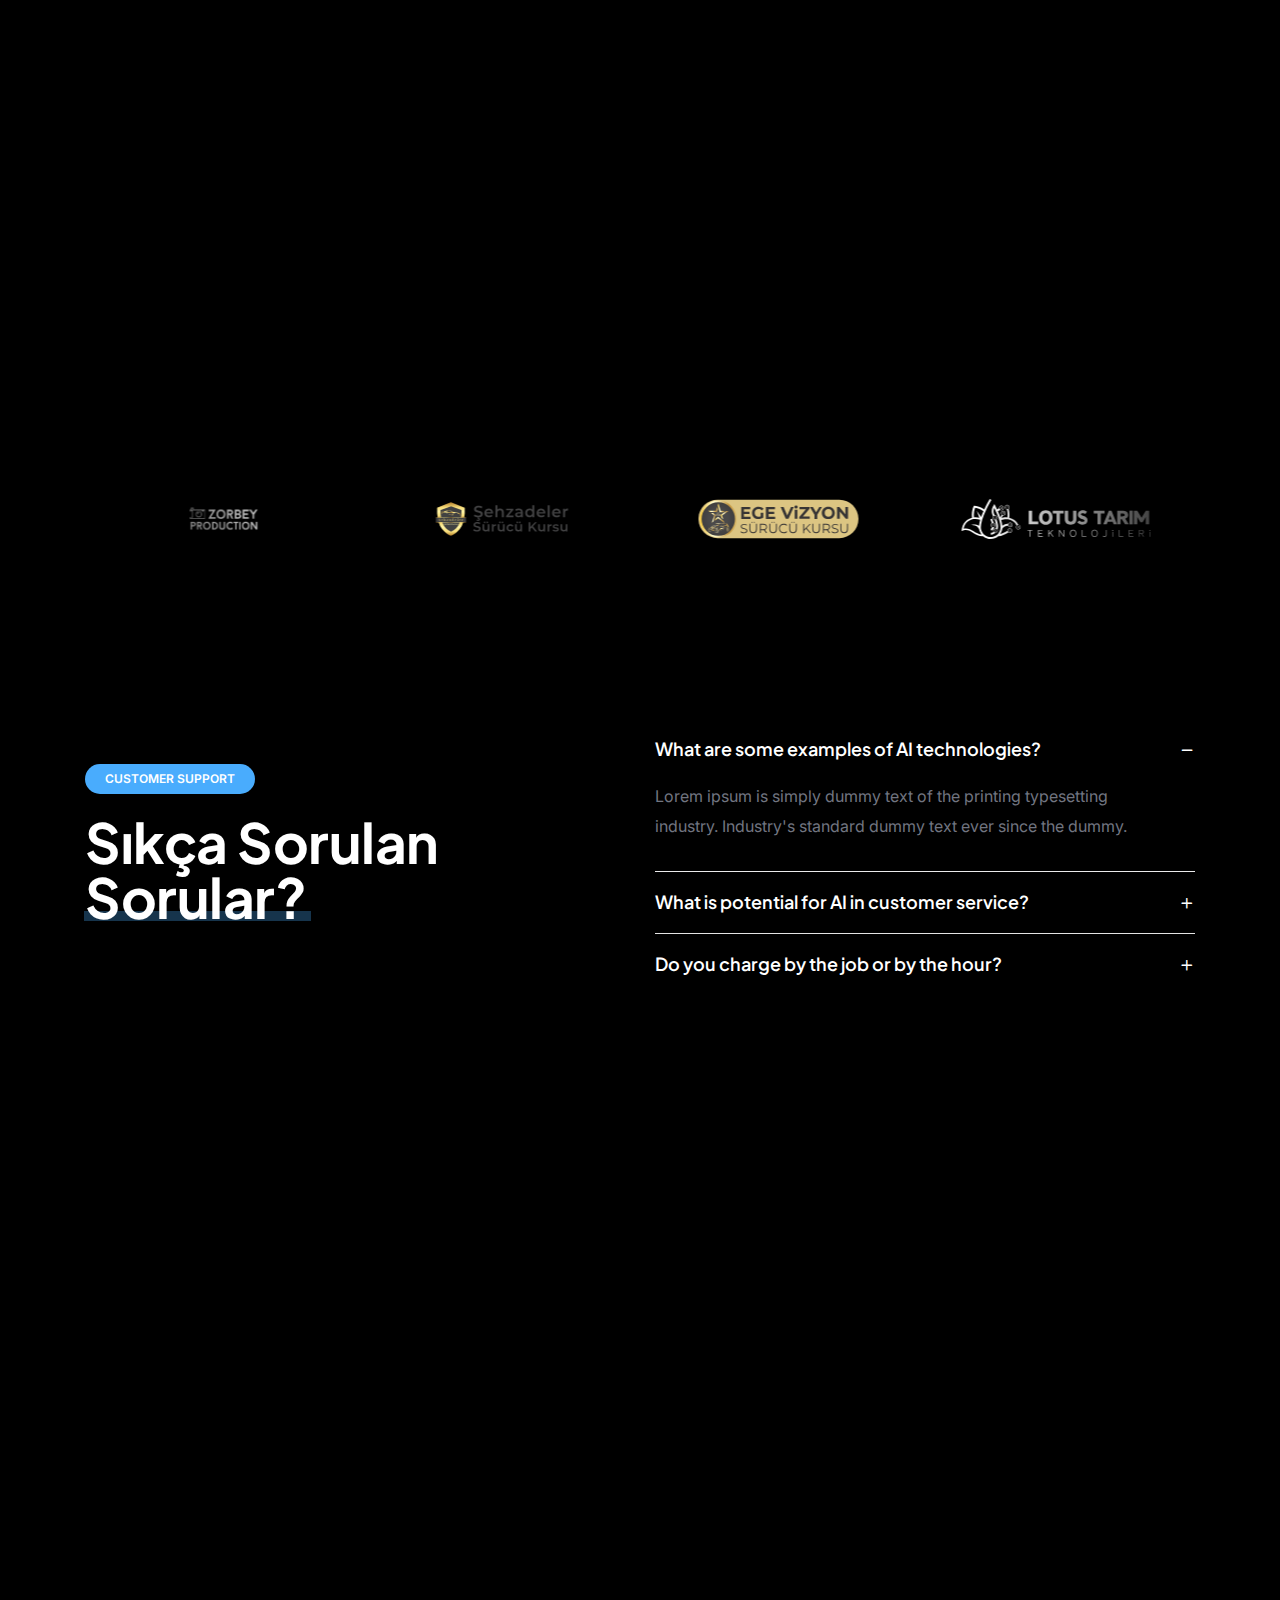
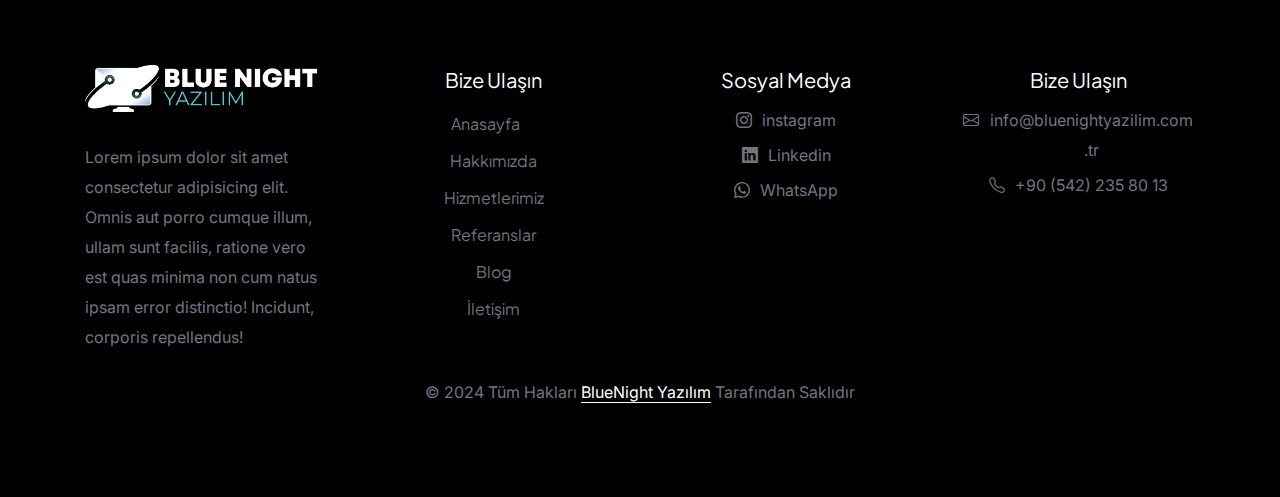
==== commit 51b48040: "update" ====
--- a/index.html
+++ b/index.html
@@ -261,7 +261,7 @@
             </div>
         </section>
 
-        <section class="position-relative overflow-hidden"  style="background-image: url('images/home/demo-conference-about-bg.png')">
+        <section class="position-relative overflow-hidden">
             <div class="container">
                 <div class="row">
                     <div class="col-12 position-relative" data-anime='{ "translate": [0, 0], "opacity": [0,1], "duration": 600, "delay": 0, "staggervalue": 300, "easing": "easeOutQuad" }'>
@@ -560,43 +560,51 @@
         
         <footer class="bg-dark-midnight-blue background-position-right-top background-no-repeat md-background-image-none" style="background-image: url('images/demo-conference-about-bg.png')">
             <div class="container">
+                
+                <div class="row align-items-center pt-6 md-pt-50px footer__gr">
+                    
+                    <div class="text-center text-sm-start">
+                        <a href="demo-conference.html" class="footer-logo d-inline-block mb-30px"><img src="images/logo/logo.png" data-at2x="images/logo/logo.png" alt=""></a>
+                        <p>Lorem ipsum dolor sit amet consectetur adipisicing elit. Omnis aut porro cumque illum, ullam sunt facilis, ratione vero est quas minima non cum natus ipsam error distinctio! Incidunt, corporis repellendus!</p>
+                    </div>
+                    
+                    <div class="text-center footer__list">
+                        <span class="alt-font d-block text-white mb-10px fs-20">Bize Ulaşın</span>
+                        <ul class="footer-navbar alt-font lh-normal footer__pages"> 
+                            <li class="nav-item"><a href="index.html" class="nav-link">Anasayfa</a></li>
+                            <li class="nav-item"><a href="about.html" class="nav-link footer__pages--pl">Hakkımızda</a></li>
+                            <li class="nav-item"><a href="services.html" class="nav-link footer__pages--pl">Hizmetlerimiz</a></li>
+                            <li class="nav-item"><a href="reference.html" class="nav-link footer__pages--pl">Referanslar</a></li>
+                            <li class="nav-item"><a href="blog.html" class="nav-link footer__pages--pl">Blog</a></li>
+                            <li class="nav-item"><a href="contact.html" class="nav-link footer__pages--pl">İletişim</a></li>
+                        </ul>
+                    </div>
+
+                    <div class="text-center footer__list">
+                        <span class="alt-font d-block text-white mb-10px fs-20">Sosyal Medya</span>
+                        <ul>
+                            <li><a href="https://www.instagram.com/bluenight.yazilim/" class="footer__icon--df"><i class="bi bi-instagram"></i>instagram</a></li>
+                            <li><a href="https://www.linkedin.com/company/bluenight-yaz%C4%B1l%C4%B1m/about/" class="mb-5px d-inline-block footer__icon--df" footer__icon--df><i class="bi bi-linkedin"></i>Linkedin</a></li>
+                            <li><a href="https://api.whatsapp.com/send?phone=905422358013" class="mb-5px d-inline-block footer__icon--df"><i class="bi bi-whatsapp"></i>WhatsApp</a></li>
+                        </ul>
+                    </div>
+
+                    <div class="text-center footer__list">
+                        <span class="alt-font d-block text-white mb-10px fs-20">Bize Ulaşın</span>
+                        <ul>
+                            <li><a href="mailto:info@bluenightyazilim.com.tr" class="footer__icon--df"><i class="bi bi-envelope"></i>info@bluenightyazilim.com.tr</a></li>
+                            <li><a href="tel:+905422358013" class="mb-5px d-inline-block footer__icon--df"><i class="bi bi-telephone"></i>+90 (542) 235 80 13</a></li>
+                        </ul>
+                    </div>
+                    
+                </div>
+
                 <div class="row justify-content-center text-center text-sm-start">
                     
-                    <div class="col-lg-3 col-sm-6 md-mb-35px">
-                        <span class="alt-font d-block text-white mb-10px fs-20"><i class="feather icon-feather-phone-call align-text-bottom icon-extra-medium text-base-color me-10px"></i>Bize Ulaşın</span>
-                        <a href="mailto:info@bluenightyazilim.com.tr">info@bluenightyazilim.com.tr</a><br> 
-                        <a href="tel:+905422358013" class="mb-5px d-inline-block">+90 (542) 235 80 13</a><br>
-                    </div>
-                    
-                    <div class="col-lg-3 col-sm-6 xs-mb-35px">
-                        <span class="alt-font d-block text-white mb-10px fs-20"><i class="feather icon-feather-home align-text-bottom icon-extra-medium text-base-color me-10px"></i>Sosyal Medya</span>
-                        <a href="mailto:info@bluenightyazilim.com.tr"><i class="bi bi-instagram"></i>instagram</a><br> 
-                        <a href="tel:+905422358013" class="mb-5px d-inline-block"><i class="bi bi-facebook"></i>Facebook</a><br>
-                        <a href="tel:+905422358013" class="mb-5px d-inline-block"><i class="bi bi-linkedin"></i>Linkedin</a><br>
-                    </div>
-                    
-                </div>
-                <div class="row align-items-center pt-6 md-pt-50px">
-                    
-                    <div class="col-lg-2 col-sm-6 text-center text-sm-start">
-                        <a href="demo-conference.html" class="footer-logo d-inline-block"><img src="images/logo/logo.png" data-at2x="images/logo/logo.png" alt=""></a>
-                    </div>
-                    
-                    <div class="col-lg-7 order-1 order-sm-4 order-lg-1 md-mt-15px">  
-                        <ul class="footer-navbar alt-font text-center lh-normal"> 
-                            <li class="nav-item"><a href="index.html" class="nav-link">Anasayfa</a></li>
-                            <li class="nav-item"><a href="about.html" class="nav-link">Hakkımızda</a></li>
-                            <li class="nav-item"><a href="services.html" class="nav-link">Hizmetlerimiz</a></li>
-                            <li class="nav-item"><a href="reference.html" class="nav-link">Referanslar</a></li>
-                            <li class="nav-item"><a href="blog.html" class="nav-link">Blog</a></li>
-                            <li class="nav-item"><a href="contact.html" class="nav-link">İletişim</a></li>
-                        </ul>
-                    </div>
-                    
-                    <div class="col-lg-3 col-sm-6 order-3 order-sm-2 order-lg-3 text-center text-sm-end xs-mt-10px last-paragraph-no-margin"> 
-                        <p>&COPY; Copyright 2024 <a href="index.html" target="_blank" class="text-decoration-line-bottom text-white">Crafto</a></p>
-                    </div>
-                    
+                    <div class="text-center xs-mt-10px last-paragraph-no-margin"> 
+                        <p>&COPY; 2024 Tüm Hakları <a href="index.html" target="_blank" class="text-decoration-line-bottom text-white">BlueNight Yazılım</a> Tarafından Saklıdır</p>
+                    </div>
+
                 </div>
             </div>
         </footer>
--- a/css/custom.css
+++ b/css/custom.css
@@ -18,10 +18,47 @@
     align-items: center;
 }
 
+.bg-base-color {
+    background-color: #49acfd !important;
+}
+
 /*-------------reference--------------*/
 
 .referene__gr{
     display: grid;
     grid-template-columns: repeat(4, 2fr);
     gap: 50px;
+}
+
+/*-------------footer--------------*/
+
+.footer__gr{
+    display: grid;
+    grid-template-columns: repeat(4, 2fr);
+    gap: 30px;
+}
+
+.footer__pages{
+    display: flex;
+    flex-direction: column;
+    padding-left: 0 !important;
+}
+
+.footer__pages--pl{
+    padding-left: 0 !important;
+    padding-right: 0 !important;
+}
+
+footer .footer-logo img {
+    max-height: 100%;
+}
+
+.footer__icon--df{
+    display: flex !important;
+    justify-content: center;
+    gap: 10px;
+}
+
+.footer__list{
+    height: 100%;
 }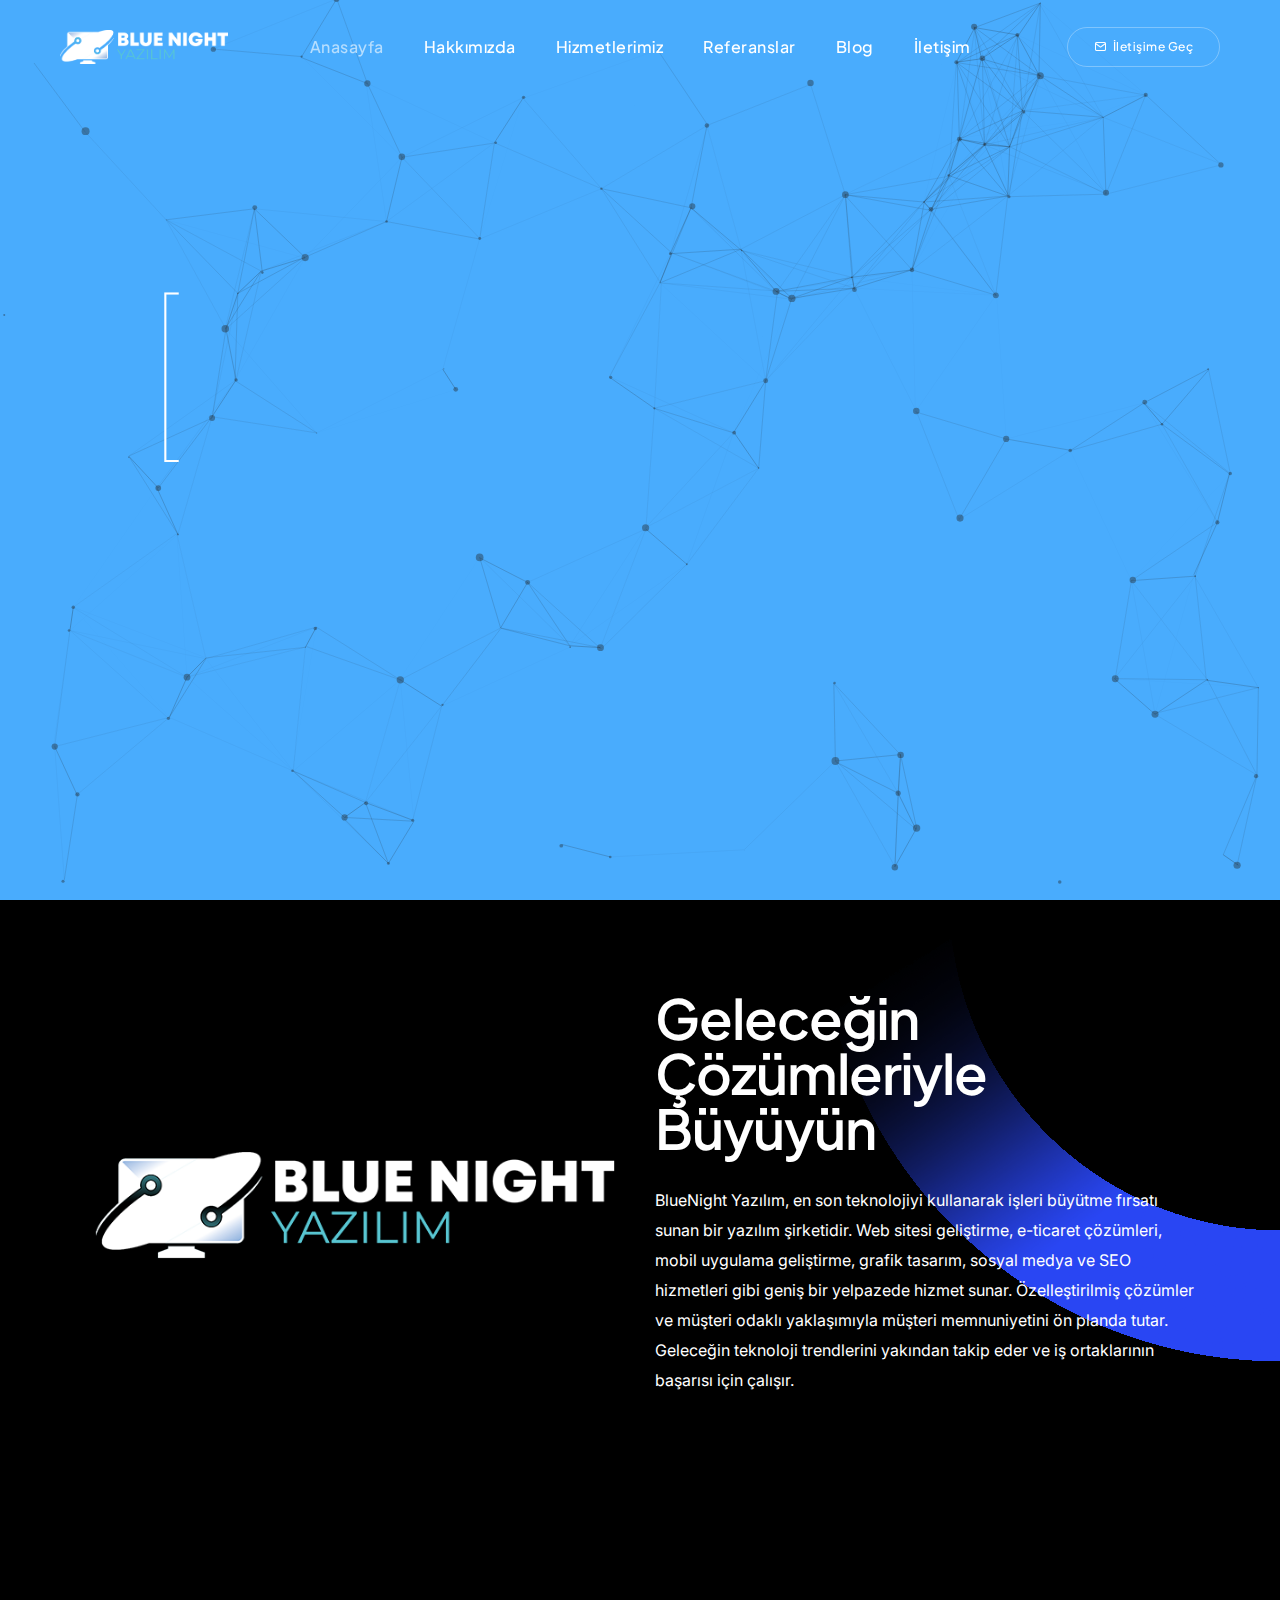
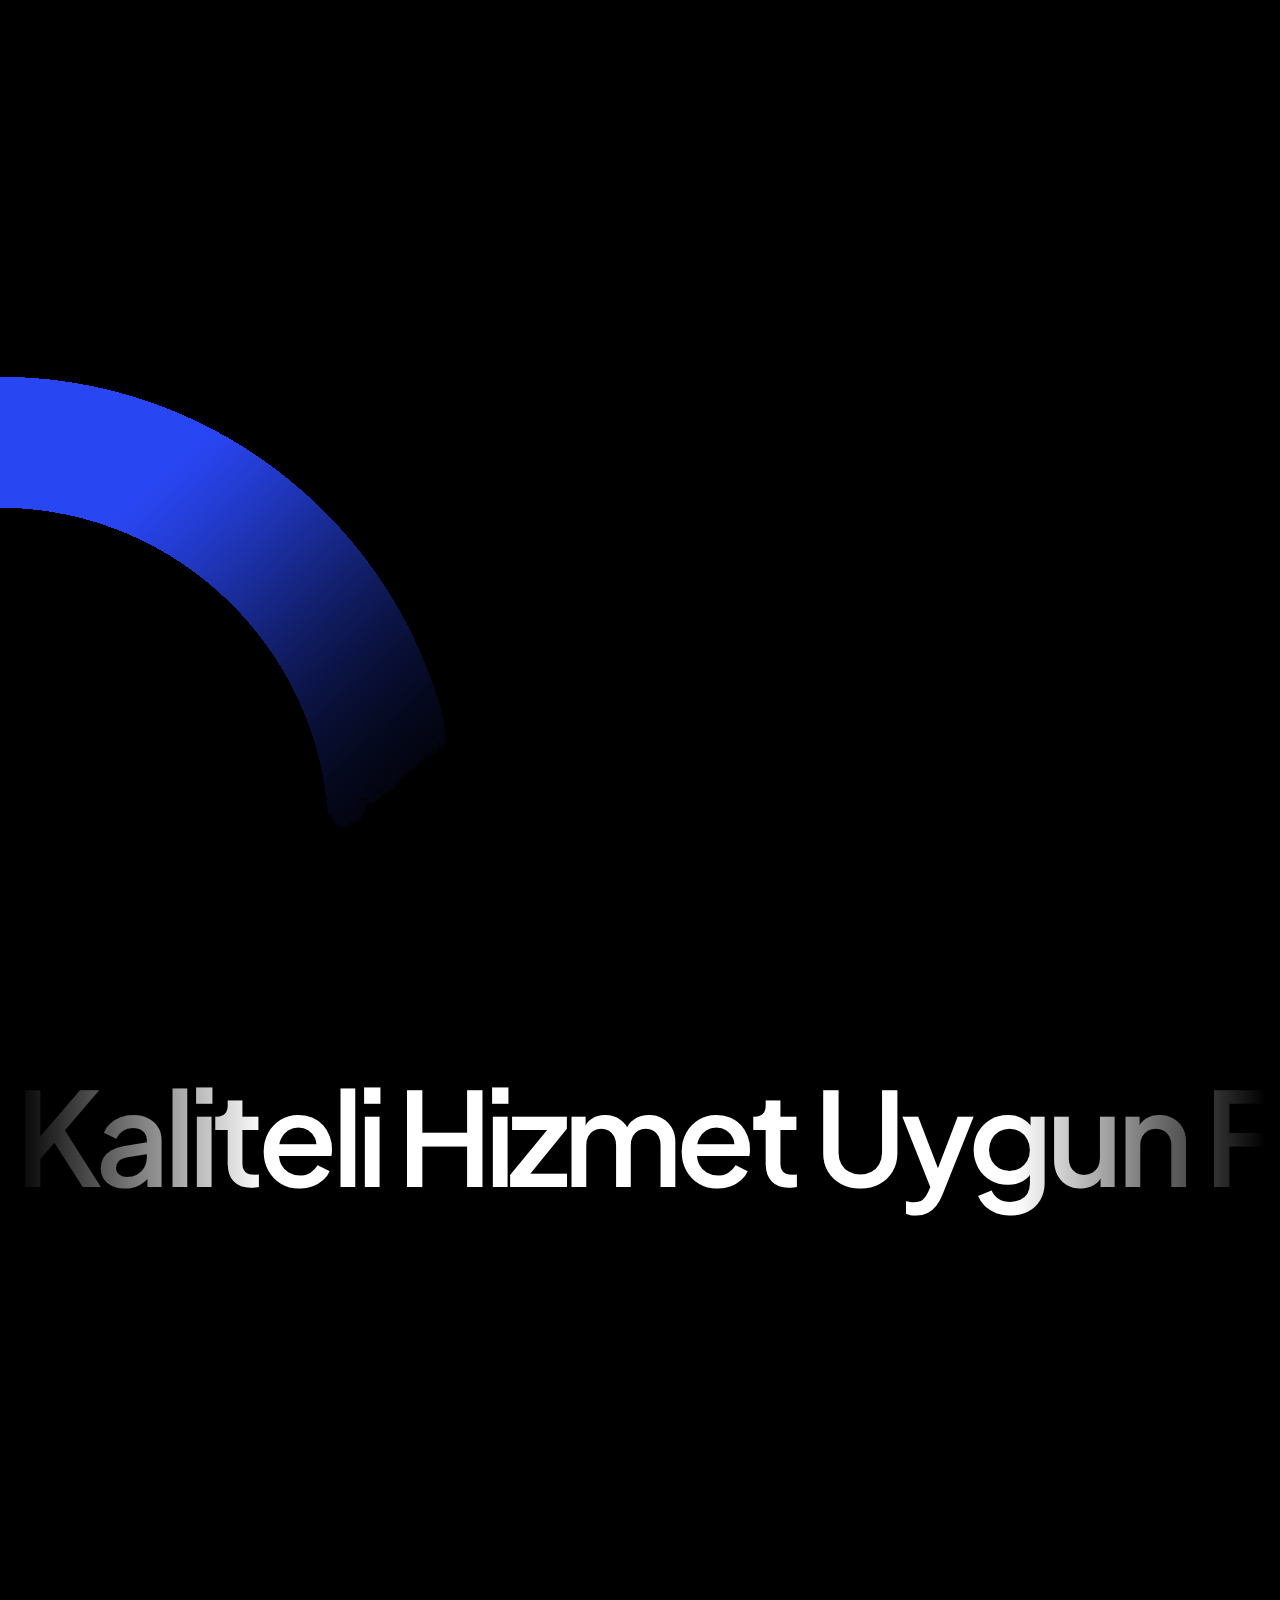
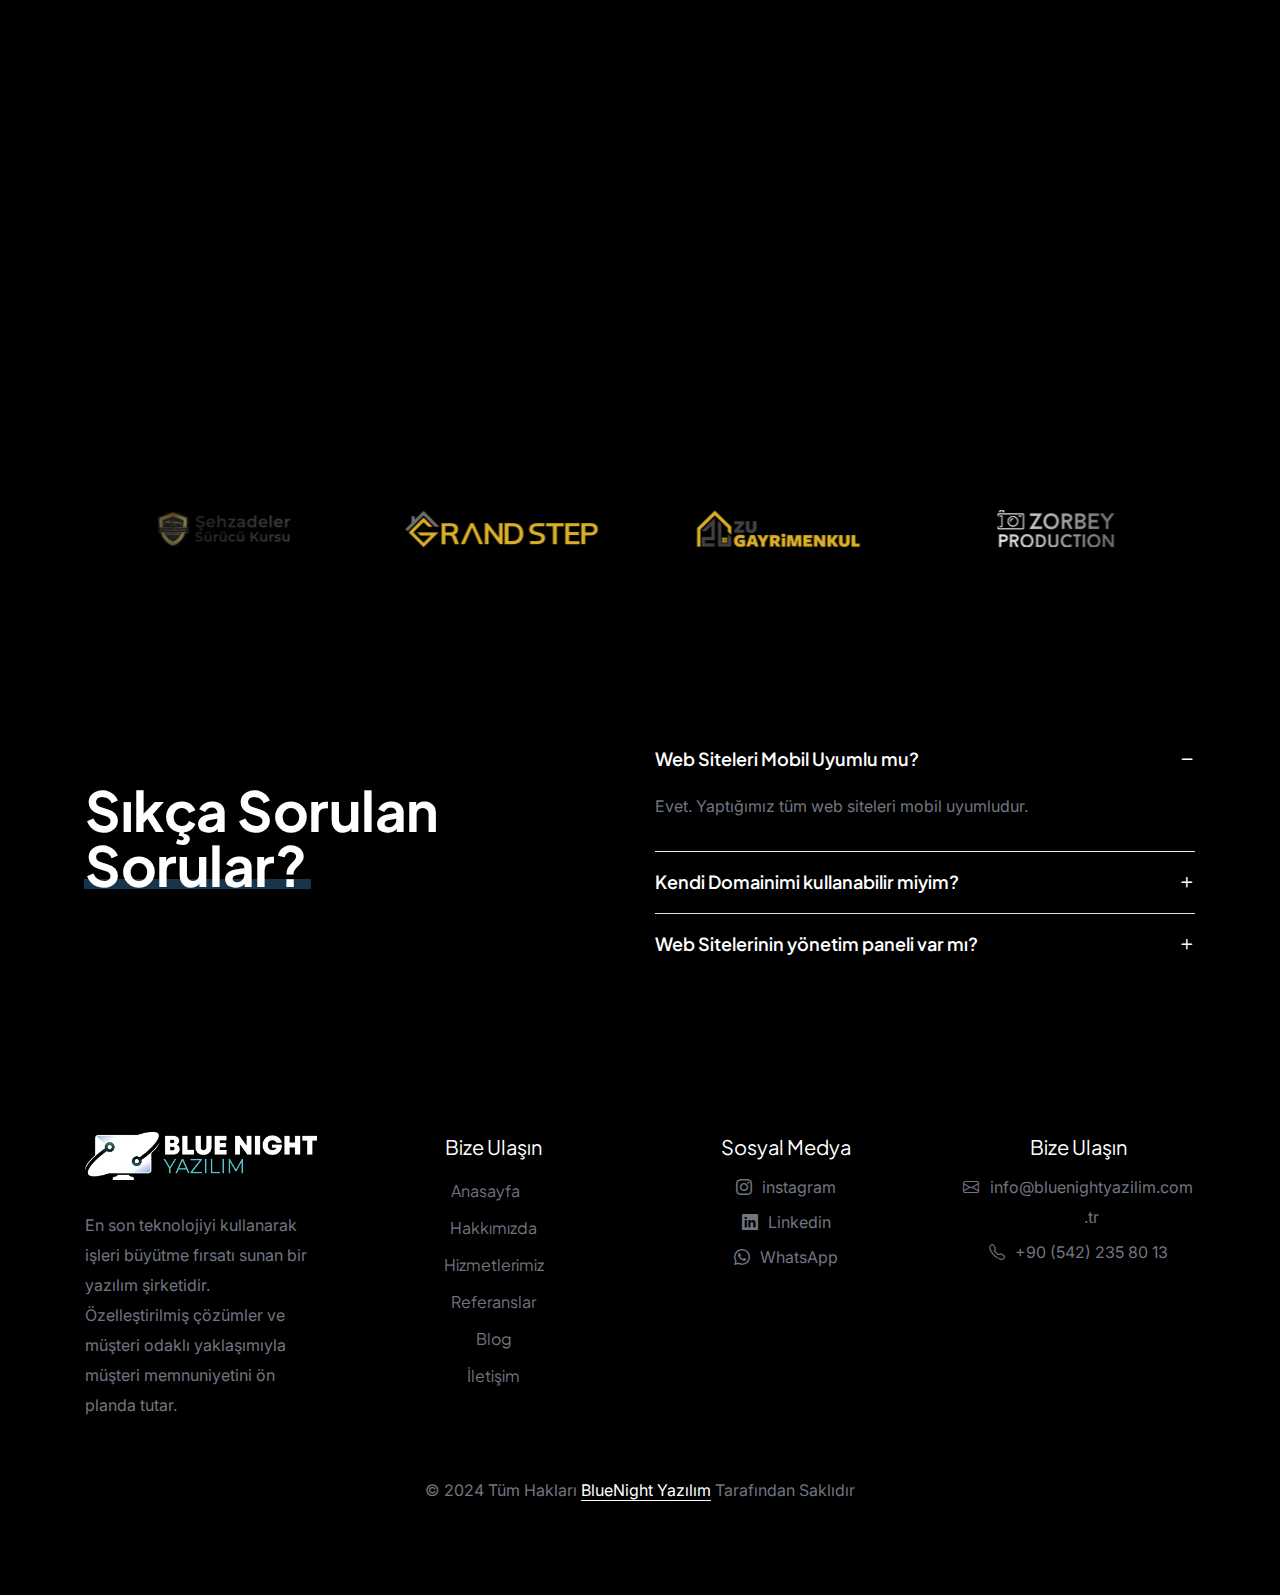
==== commit e709876f: "update" ====
--- a/index.html
+++ b/index.html
@@ -84,37 +84,24 @@
                     <div class="col-lg-6 text-center md-mb-70px animation-float"> 
                         <img src="images/home/about.png" alt="">
                     </div>
-                    <div class="col-xl-5 offset-xl-1 col-lg-6">
-                        <h2 class="alt-font text-white fw-600 ls-minus-1px mb-50px sm-mb-40px md-w-80 sm-w-100 mx-sm-auto text-center text-lg-start" >Hedeflenen ve ilgili trafiği alın.</h2>
+                    <div class="col-xl-6 col-lg-6 home__about--df">
+                        <h2 class="alt-font text-white fw-600 ls-minus-1px mb-0 md-w-80 sm-w-100 mx-sm-auto text-center text-lg-start" >Geleceğin Çözümleriyle Büyüyün</h2>
                         <div class="row row-cols-1 row-cols-lg-1 row-cols-md-2 justify-content-center">
                             
-                            <div class="col icon-with-text-style-08 mb-40px">
-                                <div class="feature-box feature-box-left-icon-middle">
-                                    <p class="w-80 xl-w-100 text-white">Lorem ipsum dolor sit consectetur adipiscing elit eiusmod tempor.</p>
+                            <div class="col icon-with-text-style-08">
+                                <div class="feature-box feature-box-left-icon-middle mb-0">
+                                    <p class="text-white">
+                                        BlueNight Yazılım, en son teknolojiyi kullanarak işleri büyütme fırsatı sunan bir yazılım şirketidir.
+                                        Web sitesi geliştirme, e-ticaret çözümleri, mobil uygulama geliştirme, grafik tasarım, sosyal
+                                        medya ve SEO hizmetleri gibi geniş bir yelpazede hizmet sunar. Özelleştirilmiş çözümler ve
+                                        müşteri odaklı yaklaşımıyla müşteri memnuniyetini ön planda tutar. Geleceğin teknoloji
+                                        trendlerini yakından takip eder ve iş ortaklarının başarısı için çalışır.
+                                    </p>
                                 </div>
                             </div>
                             
                         </div>
                     </div> 
-                </div>
-                <div class="row justify-content-center mt-6 lg-mt-10 md-mt-4">
-                    <div class="col-12">
-                        <div class="row align-items-center justify-content-center" data-anime='{ "translate": [0, 0], "opacity": [0,1], "duration": 600, "delay": 0, "staggervalue": 150, "easing": "easeOutQuad" }'>
-                            <div class="col-auto md-mb-10px">
-                                <div class="row align-items-center">
-                                    <div class="col d-flex align-items-center last-paragraph-no-margin"> 
-                                        <h2 class="mb-0 alt-font text-white fw-700 pe-15px">4.98</h2><span class="fs-22 alt-font fw-600 text-white lh-26">En iyi puana sahip ajans</span>
-                                    </div>
-                                </div>
-                            </div>
-                            <div class="col-auto fs-22 alt-font fw-500">
-                                <div class="d-sm-flex text-center border-start border-1 border-color-extra-medium-gray ms-20px md-ms-0 ps-50px md-ps-0 md-border-start-0 pt-5px pb-5px">
-                                    <div class="me-5px d-inline-block align-middle"><i class="fa-regular fa-heart text-red"></i></div> 
-                                    <div class="d-inline-block align-middle">Katılmak <span class="fw-800 text-white text-decoration-line-bottom-medium">10000+</span> acentemize güvenen firmalar.</div>
-                                </div>
-                            </div>
-                        </div>
-                    </div>
                 </div>
             </div>
         </section>
@@ -131,11 +118,11 @@
                     <div class="col icon-with-text-style-02 transition-inner-all mb-30px">
                         <div class="feature-box feature-box-left-icon text-start bg-ghost-white border-radius-4px ps-10 pe-10 pt-8 pb-8 overflow-hidden last-paragraph-no-margin xs-pe-5 xs-ps-5">
                             <div class="feature-box-icon">
-                                <img src="https://lipsum.app/100x100" alt=""/>
+                                <img src="images/home/services/web-sitesi.png" alt=""/>
                             </div>
                             <div class="feature-box-content">
                                 <span class="d-inline-block alt-font text-white fs-20 fw-600 mb-5px">Web Sitesi Geliştirme ve Tasarımı</span>
-                                <p class="w-90 xl-w-100">This model is idea-driven as it involves daily engagement activities with clients.</p>
+                                <p class="w-90 xl-w-100">Profesyonel Web Sitelerini profesyonel bir şekilde hazırlıyoruz.</p>
                             </div>
                         </div>  
                     </div>
@@ -143,11 +130,11 @@
                     <div class="col icon-with-text-style-02 transition-inner-all mb-30px">
                         <div class="feature-box feature-box-left-icon text-start bg-cosmic-latte-white border-radius-4px ps-10 pe-10 pt-8 pb-8 overflow-hidden last-paragraph-no-margin xs-pe-5 xs-ps-5">
                             <div class="feature-box-icon">
-                                <img src="https://lipsum.app/100x100" alt=""/>
+                                <img src="images/home/services/e-ticaret.png" alt=""/>
                             </div>
                             <div class="feature-box-content">
                                 <span class="d-inline-block alt-font text-white fs-20 fw-600 mb-5px">E-ticaret Çözümleri</span>
-                                <p class="w-90 xl-w-100">This model is idea-driven as it involves daily engagement activities with clients.</p>
+                                <p class="w-90 xl-w-100">Işık hızında E-Ticaret sitelerini profesyonel bir şekilde hazırlıyoruz.</p>
                             </div>
                         </div>  
                     </div>
@@ -155,11 +142,11 @@
                     <div class="col icon-with-text-style-02 transition-inner-all mb-30px">
                         <div class="feature-box feature-box-left-icon text-start bg-chablis-red border-radius-4px ps-10 pe-10 pt-8 pb-8 overflow-hidden last-paragraph-no-margin position-relative xs-pe-5 xs-ps-5">
                             <div class="feature-box-icon">
-                                <img src="https://lipsum.app/100x100" alt=""/>
+                                <img src="images/home/services/mobil-uygulama.png" alt=""/>
                             </div>
                             <div class="feature-box-content">
                                 <span class="d-block alt-font text-white fs-20 fw-600 mb-5px">Mobil Uygulama Geliştirme</span>
-                                <p class="w-90 xl-w-100">This model is idea-driven as it involves daily engagement activities with clients.</p>
+                                <p class="w-90 xl-w-100">Teknoloji çağında, işletmelerin dijital dünyaya ayak uydurması kaçınılmaz hale gelmiştir.</p>
                             </div>
                         </div>  
                     </div>
@@ -167,11 +154,11 @@
                     <div class="col icon-with-text-style-02 transition-inner-all mb-30px">
                         <div class="feature-box feature-box-left-icon text-start bg-lavender-violet border-radius-4px ps-10 pe-10 pt-8 pb-8 overflow-hidden last-paragraph-no-margin xs-pe-5 xs-ps-5">
                             <div class="feature-box-icon">
-                                <img src="https://lipsum.app/100x100" alt=""/>
+                                <img src="images/home/services/logo-tasarimi.png" alt=""/>
                             </div>
                             <div class="feature-box-content">
                                 <span class="d-inline-block alt-font text-white fs-20 fw-600 mb-5px">Grafik Tasarım</span>
-                                <p class="w-90 xl-w-100">This model is idea-driven as it involves daily engagement activities with clients.</p>
+                                <p class="w-90 xl-w-100">Ajansımız Web Tasarım konusunda olduğu gibi Logo Tasarımı konusunda da uzman bir ekiple çalışmaktadır.</p>
                             </div>
                         </div>  
                     </div>
@@ -179,11 +166,11 @@
                     <div class="col icon-with-text-style-02 transition-inner-all mb-30px">
                         <div class="feature-box feature-box-left-icon text-start bg-lavender-violet border-radius-4px ps-10 pe-10 pt-8 pb-8 overflow-hidden last-paragraph-no-margin xs-pe-5 xs-ps-5">
                             <div class="feature-box-icon">
-                                <img src="https://lipsum.app/100x100" alt=""/>
+                                <img src="images/home/services/sosyal-medya.png" alt=""/>
                             </div>
                             <div class="feature-box-content">
                                 <span class="d-inline-block alt-font text-white fs-20 fw-600 mb-5px">Sosyal Medya</span>
-                                <p class="w-90 xl-w-100">This model is idea-driven as it involves daily engagement activities with clients.</p>
+                                <p class="w-90 xl-w-100">Sosyal medya yönetimi hizmeti, markanızın sosyal platformlarda güçlü bir varlık oluşturmasını sağlayan stratejik bir yaklaşımdır.</p>
                             </div>
                         </div>  
                     </div>
@@ -191,11 +178,11 @@
                     <div class="col icon-with-text-style-02 transition-inner-all mb-30px">
                         <div class="feature-box feature-box-left-icon text-start bg-lavender-violet border-radius-4px ps-10 pe-10 pt-8 pb-8 overflow-hidden last-paragraph-no-margin xs-pe-5 xs-ps-5">
                             <div class="feature-box-icon">
-                                <img src="https://lipsum.app/100x100" alt=""/>
+                                <img src="images/home/services/seo.png" alt=""/>
                             </div>
                             <div class="feature-box-content">
                                 <span class="d-inline-block alt-font text-white fs-20 fw-600 mb-5px">SEO Hizmetleri</span>
-                                <p class="w-90 xl-w-100">This model is idea-driven as it involves daily engagement activities with clients.</p>
+                                <p class="w-90 xl-w-100">Arama motoru optimizasyonu (SEO), işletmenizin web sitesini google aramalarında öne çıkmasını sağlar.</p>
                             </div>
                         </div>  
                     </div>
@@ -211,35 +198,27 @@
                         <div class="swiper-wrapper marquee-slide">
                             
                             <div class="swiper-slide">
-                                <div class="fs-150 ls-minus-2px alt-font text-outline text-outline-color-base-color">Delicious</div>
-                            </div>
-                            
-                            <div class="swiper-slide">
-                                <div class="fs-150 ls-minus-2px alt-font text-white">Awesome</div>
-                            </div>
-                            
-                            <div class="swiper-slide">
-                                <div class="fs-150 ls-minus-2px alt-font text-outline text-outline-color-base-color">Experience</div>
-                            </div>
-                            
-                            <div class="swiper-slide">
-                                <div class="fs-150 ls-minus-2px alt-font text-white">Cuisine</div>
-                            </div>
-                            
-                            <div class="swiper-slide">
-                                <div class="fs-150 ls-minus-2px alt-font text-outline text-outline-color-base-color">Delicious</div>
-                            </div>
-                            
-                            <div class="swiper-slide">
-                                <div class="fs-150 ls-minus-2px alt-font text-white">Awesome</div>
-                            </div>
-                            
-                            <div class="swiper-slide">
-                                <div class="fs-150 ls-minus-2px alt-font text-outline text-outline-color-base-color">Experience</div>
-                            </div>
-                            
-                            <div class="swiper-slide">
-                                <div class="fs-150 ls-minus-2px alt-font text-white">Cuisine</div>
+                                <div class="fs-150 ls-minus-2px alt-font text-outline text-outline-color-base-color">Web Tasarım</div>
+                            </div>
+                            
+                            <div class="swiper-slide">
+                                <div class="fs-150 ls-minus-2px alt-font text-white">E-Ticaret Sitesi</div>
+                            </div>
+                            
+                            <div class="swiper-slide">
+                                <div class="fs-150 ls-minus-2px alt-font text-outline text-outline-color-base-color">Kartvizit</div>
+                            </div>
+                            
+                            <div class="swiper-slide">
+                                <div class="fs-150 ls-minus-2px alt-font text-white">Logo Tasarımı</div>
+                            </div>
+                            
+                            <div class="swiper-slide">
+                                <div class="fs-150 ls-minus-2px alt-font text-outline text-outline-color-base-color">Seo</div>
+                            </div>
+                            
+                            <div class="swiper-slide">
+                                <div class="fs-150 ls-minus-2px alt-font text-white">Dijital Reklam Yönetimi</div>
                             </div>
                             
                         </div> 
@@ -249,11 +228,11 @@
                         <div class="swiper-wrapper pb-30px marquee-slide">
                             
                             <div class="swiper-slide">
-                                <div class="fs-130 md-fs-90 sm-fs-70 alt-font text-white fw-600 ls-minus-6px sm-ls-minus-2px word-break-normal">Provide branding solutions to grow your business <span class="ms-20px">-</span></div>
-                            </div>
-                            
-                            <div class="swiper-slide">
-                                <div class="fs-130 md-fs-90 sm-fs-70 alt-font text-white fw-600 ls-minus-6px sm-ls-minus-2px word-break-normal">Drive business growth with our customized branding solutions <span class="ms-20px">-</span></div>
+                                <div class="fs-130 md-fs-90 sm-fs-70 alt-font text-white fw-600 ls-minus-6px sm-ls-minus-2px word-break-normal">Kaliteli Hizmet Uygun Fiyat<span class="ms-20px">-</span></div>
+                            </div>
+                            
+                            <div class="swiper-slide">
+                                <div class="fs-130 md-fs-90 sm-fs-70 alt-font text-white fw-600 ls-minus-6px sm-ls-minus-2px word-break-normal">Kaliteli Hizmet Uygun Fiyat<span class="ms-20px">-</span></div>
                             </div>
                             
                         </div> 
@@ -270,73 +249,31 @@
                                 <div class="swiper-wrapper pt-20px">
                                     
                                     <div class="swiper-slide">
-                                        <div class="p-11 bg-gradient-very-ghost-white position-relative overflow-hidden border-radius-6px xl-p-8">
-                                            <img src="https://via.placeholder.com/540x545" class="position-absolute right-0px top-0px lg-w-60 lg-right-minus-70px xs-position-relative xs-w-100 xs-right-minus-40px xs-top-minus-40px" alt="">
+                                        <div class="p-11 bg-gradient-very-ghost-white position-relative overflow-hidden border-radius-6px xl-p-8 blog__hd">
+                                            <img src="images/home/blog/web-tasarim.png" class="position-absolute right-0px top-0px lg-w-60 lg-right-minus-70px xs-position-relative xs-w-100 xs-right-minus-40px xs-top-minus-40px" alt="">
                                             <div class="w-45 position-relative lg-w-65 xs-w-100 xs-mt-minus-40px">
-                                                <div class="bg-white fw-700 text-dark-gray text-uppercase ps-20px pe-20px fs-12 border-radius-100px d-inline-block mb-15px box-shadow-medium-bottom">our services</div>
-                                                <h3 class="alt-font mb-15px text-dark-gray fw-700 ls-minus-1px">Data <span class="text-highlight">engineers<span class="bg-base-color opacity-3 h-10px bottom-10px"></span></span></h3>
-                                                <p class="w-95">Data analysis also provides researchers with a selection of different tools, such as descriptive statistics.</p>
-                                                <a href="demo-data-analysis-what-we-do.html" class="btn btn-medium btn-dark-gray btn-hover-animation-switch btn-round-edge btn-box-shadow">
-                                                    <span> 
-                                                        <span class="btn-text">Learn more</span>
-                                                        <span class="btn-icon"><i class="feather icon-feather-arrow-right"></i></span>
-                                                        <span class="btn-icon"><i class="feather icon-feather-arrow-right"></i></span>
-                                                    </span>
-                                                </a>
+                                                <h3 class="alt-font mb-15px text-dark-gray fw-700 ls-minus-1px"><span class="text-highlight">Kurumsal<span class="bg-base-color opacity-3 h-10px bottom-10px"></span></span> Web Sitesi Tasarımı</h3>
+                                                <p class="w-95">Alanında her biri uzman ve tecrübeli ekip arkadaşlarımızla kreatif web site tasarım hizmeti !</p>
                                             </div>
                                         </div>
                                     </div>
                                     
                                     <div class="swiper-slide">
-                                        <div class="p-11 bg-gradient-very-ghost-white position-relative overflow-hidden border-radius-6px xl-p-8">
-                                            <img src="https://via.placeholder.com/540x545" class="position-absolute right-0px top-0px lg-w-60 lg-right-minus-70px xs-position-relative xs-w-100 xs-right-minus-40px xs-top-minus-40px" alt="">
+                                        <div class="p-11 bg-gradient-very-ghost-white position-relative overflow-hidden border-radius-6px xl-p-8 blog__hd">
+                                            <img src="images/home/blog/tasarim.png" class="position-absolute right-0px top-0px lg-w-60 lg-right-minus-70px xs-position-relative xs-w-100 xs-right-minus-40px xs-top-minus-40px" alt="">
                                             <div class="w-45 position-relative lg-w-65 xs-w-100 xs-mt-minus-40px">
-                                                <div class="bg-white fw-700 text-dark-gray text-uppercase ps-20px pe-20px fs-12 border-radius-100px d-inline-block mb-15px box-shadow-medium-bottom">our services</div>
-                                                <h3 class="alt-font mb-15px text-dark-gray fw-700 ls-minus-1px">Data <span class="text-highlight">mining<span class="bg-base-color opacity-3 h-10px bottom-10px"></span></span></h3>
-                                                <p class="w-95">Data analysis also provides researchers with a selection of different tools, such as descriptive statistics.</p>
-                                                <a href="demo-data-analysis-what-we-do.html" class="btn btn-medium btn-dark-gray btn-hover-animation-switch btn-round-edge btn-box-shadow">
-                                                    <span> 
-                                                        <span class="btn-text">Learn more</span>
-                                                        <span class="btn-icon"><i class="feather icon-feather-arrow-right"></i></span>
-                                                        <span class="btn-icon"><i class="feather icon-feather-arrow-right"></i></span>
-                                                    </span>
-                                                </a>
+                                                <h3 class="alt-font mb-15px text-dark-gray fw-700 ls-minus-1px"><span class="text-highlight">Logo<span class="bg-base-color opacity-3 h-10px bottom-10px"></span></span> Tasarımı</h3>
+                                                <p class="w-95">Ajansımız Web Tasarım konusunda olduğu gibi Logo Tasarımı konusunda da uzman bir ekiple çalışmaktadır.</p>
                                             </div>
                                         </div>
                                     </div>
                                     
                                     <div class="swiper-slide">
-                                        <div class="p-11 bg-gradient-very-ghost-white position-relative overflow-hidden border-radius-6px xl-p-8">
-                                            <img src="https://via.placeholder.com/540x545" class="position-absolute right-0px top-0px lg-w-60 lg-right-minus-70px xs-position-relative xs-w-100 xs-right-minus-40px xs-top-minus-40px" alt="">
+                                        <div class="p-11 bg-gradient-very-ghost-white position-relative overflow-hidden border-radius-6px xl-p-8 blog__hd">
+                                            <img src="images/home/blog/e-ticaret.png" class="position-absolute right-0px top-0px lg-w-60 lg-right-minus-70px xs-position-relative xs-w-100 xs-right-minus-40px xs-top-minus-40px" alt="">
                                             <div class="w-45 position-relative lg-w-65 xs-w-100 xs-mt-minus-40px">
-                                                <div class="bg-white fw-700 text-dark-gray text-uppercase ps-20px pe-20px fs-12 border-radius-100px d-inline-block mb-15px box-shadow-medium-bottom">our services</div>
-                                                <h3 class="alt-font mb-15px text-dark-gray fw-700 ls-minus-1px">Data <span class="text-highlight">analysis<span class="bg-base-color opacity-3 h-10px bottom-10px"></span></span></h3>
-                                                <p class="w-95">Data analysis also provides researchers with a selection of different tools, such as descriptive statistics.</p>
-                                                <a href="demo-data-analysis-what-we-do.html" class="btn btn-medium btn-dark-gray btn-hover-animation-switch btn-round-edge btn-box-shadow">
-                                                    <span> 
-                                                        <span class="btn-text">Learn more</span>
-                                                        <span class="btn-icon"><i class="feather icon-feather-arrow-right"></i></span>
-                                                        <span class="btn-icon"><i class="feather icon-feather-arrow-right"></i></span>
-                                                    </span>
-                                                </a>
-                                            </div>
-                                        </div>
-                                    </div>
-                                    
-                                    <div class="swiper-slide">
-                                        <div class="p-11 bg-gradient-very-ghost-white position-relative overflow-hidden border-radius-6px xl-p-8">
-                                            <img src="https://via.placeholder.com/540x545" class="position-absolute right-0px top-0px lg-w-60 lg-right-minus-70px xs-position-relative xs-w-100 xs-right-minus-40px xs-top-minus-40px" alt="">
-                                            <div class="w-45 position-relative lg-w-65 xs-w-100 xs-mt-minus-40px">
-                                                <div class="bg-white fw-700 text-dark-gray text-uppercase ps-20px pe-20px fs-12 border-radius-100px d-inline-block mb-15px box-shadow-medium-bottom">our services</div>
-                                                <h3 class="alt-font mb-15px text-dark-gray fw-700 ls-minus-1px">Data <span class="text-highlight">mining<span class="bg-base-color opacity-3 h-10px bottom-10px"></span></span></h3>
-                                                <p class="w-95">Data analysis also provides researchers with a selection of different tools, such as descriptive statistics.</p>
-                                                <a href="demo-data-analysis-what-we-do.html" class="btn btn-medium btn-dark-gray btn-hover-animation-switch btn-round-edge btn-box-shadow">
-                                                    <span> 
-                                                        <span class="btn-text">Learn more</span>
-                                                        <span class="btn-icon"><i class="feather icon-feather-arrow-right"></i></span>
-                                                        <span class="btn-icon"><i class="feather icon-feather-arrow-right"></i></span>
-                                                    </span>
-                                                </a>
+                                                <h3 class="alt-font mb-15px text-dark-gray fw-700 ls-minus-1px"><span class="text-highlight">E-Ticaret<span class="bg-base-color opacity-3 h-10px bottom-10px"></span></span> Sitesi</h3>
+                                                <p class="w-95">E-Ticaret Sitesi Tasarımı hizmetlerimiz ile Kullanımı ve yönetimi kolay, kullanıcı odaklı Özel Tasarım E-Ticaret Siteleri ile daha çok satış yapın.</p>
                                             </div>
                                         </div>
                                     </div>
@@ -357,35 +294,35 @@
                         <div class="swiper-wrapper marquee-slide">
                             
                             <div class="swiper-slide">
-                                <a href="https://zugayrimenkul.com.tr/"><img src="images/home/referans/zulogo.svg" class="h-40px xs-h-30px" alt=""></a>
-                            </div>
-                            
-                            <div class="swiper-slide">
-                                <a href="https://zorbeyproduction.com.tr/"><img src="images/home/referans/zplogo.png" class="h-40px xs-h-30px" alt=""></a>
-                            </div>
-                            
-                            <div class="swiper-slide">
-                                <a href="https://sehzadelersurucukursu.com/"><img src="images/home/referans/sehzadelerlogo.svg" class="h-40px xs-h-30px" alt=""></a>
-                            </div>
-                            
-                            <div class="swiper-slide">
-                                <a href="https://egevizyonsurucukursu.com/"><img src="images/home/referans/egelogo.svg" class="h-40px xs-h-30px" alt=""></a>
-                            </div>
-                            
-                            <div class="swiper-slide">
-                                <a href="https://lotustt.com.tr/"><img src="images/home/referans/lotusttlogo.svg" class="h-40px xs-h-30px" alt=""></a>
-                            </div>
-                            
-                            <div class="swiper-slide">
-                                <a href="https://cosan.com.tr/"><img src="images/home/referans/logo.png" class="h-40px xs-h-30px" alt=""></a>
-                            </div>
-                            
-                            <div class="swiper-slide">
-                                <a href="https://grandstep.com.tr/"><img src="images/home/referans/gslogo.svg" class="h-40px xs-h-30px" alt=""></a>
-                            </div>
-                            
-                            <div class="swiper-slide">
-                                <a href="https://pizzariatr.com/"><img src="images/home/referans/pizzarialogo.png" class="h-40px xs-h-30px" alt=""></a>
+                                <a href="https://egevizyonsurucukursu.com/"><img src="images/home/referans/ege-vizyon.png" class="h-40px xs-h-30px" alt=""></a>
+                            </div>
+
+                            <div class="swiper-slide">
+                                <a href="https://sehzadelersurucukursu.com/"><img src="images/home/referans/sehzadeler.png" class="h-40px xs-h-30px" alt=""></a>
+                            </div>
+
+                            <div class="swiper-slide">
+                                <a href="https://grandstep.com.tr/"><img src="images/home/referans/grand_step.png" class="h-40px xs-h-30px" alt=""></a>
+                            </div>
+
+                            <div class="swiper-slide">
+                                <a href="https://zugayrimenkul.com.tr/"><img src="images/home/referans/zu-gayrimenkul.png" class="h-40px xs-h-30px" alt=""></a>
+                            </div>
+                            
+                            <div class="swiper-slide">
+                                <a href="https://zorbeyproduction.com.tr/"><img src="images/home/referans/zorbey-production.png" class="h-40px xs-h-30px" alt=""></a>
+                            </div>
+                            
+                            <div class="swiper-slide">
+                                <a href="https://cosan.com.tr/"><img src="images/home/referans/cost.png" class="h-40px xs-h-30px" alt=""></a>
+                            </div>
+                            
+                            <div class="swiper-slide">
+                                <a href="https://pizzariatr.com/"><img src="images/home/referans/pizzaria.png" class="h-40px xs-h-30px" alt=""></a>
+                            </div>
+
+                            <div class="swiper-slide">
+                                <a href="https://lotustt.com.tr/"><img src="images/home/referans/lotustt.png" class="h-40px xs-h-30px" alt=""></a>
                             </div>
                             
                         </div> 
@@ -398,7 +335,6 @@
             <div class="container">
                 <div class="row home__sss--df">
                     <div class="col-lg-6 position-relative text-center text-lg-start">
-                        <div class="bg-base-color fw-600 text-white text-uppercase ps-20px pe-20px fs-12 border-radius-100px d-inline-block mb-20px">Customer support</div>
                         <h2 class="fw-700 alt-font text-white">Sıkça Sorulan <span class="text-highlight">Sorular?<span class="bg-base-color opacity-3 h-10px bottom-10px"></span></span></h2>
                     </div>
                     <div class="col-lg-6">
@@ -408,13 +344,13 @@
                                 <div class="accordion-header border-bottom border-color-extra-medium-gray">
                                     <a href="#" data-bs-toggle="collapse" data-bs-target="#accordion-style-02-01" aria-expanded="true" data-bs-parent="#accordion-style-02">
                                         <div class="accordion-title mb-0 position-relative text-white">
-                                            <i class="feather icon-feather-minus"></i><span class="fs-18 alt-font fw-600">What are some examples of AI technologies?</span>
+                                            <i class="feather icon-feather-minus"></i><span class="fs-18 alt-font fw-600">Web Siteleri Mobil Uyumlu mu?</span>
                                         </div>
                                     </a>
                                 </div>
                                 <div id="accordion-style-02-01" class="accordion-collapse collapse show" data-bs-parent="#accordion-style-02">
                                     <div class="accordion-body last-paragraph-no-margin border-bottom border-color-light-medium-gray">
-                                        <p>Lorem ipsum is simply dummy text of the printing typesetting industry. Industry's standard dummy text ever since the dummy.</p>
+                                        <p>Evet. Yaptığımız tüm web siteleri mobil uyumludur.</p>
                                     </div>
                                 </div>
                             </div>
@@ -423,13 +359,13 @@
                                 <div class="accordion-header border-bottom border-color-extra-medium-gray">
                                     <a href="#" data-bs-toggle="collapse" data-bs-target="#accordion-style-02-02" aria-expanded="false" data-bs-parent="#accordion-style-02">
                                         <div class="accordion-title mb-0 position-relative text-white">
-                                            <i class="feather icon-feather-plus"></i><span class="fs-18 alt-font fw-600">What is potential for AI in customer service?</span>
+                                            <i class="feather icon-feather-plus"></i><span class="fs-18 alt-font fw-600">Kendi Domainimi kullanabilir miyim?</span>
                                         </div>
                                     </a>
                                 </div>
                                 <div id="accordion-style-02-02" class="accordion-collapse collapse" data-bs-parent="#accordion-style-02">
                                     <div class="accordion-body last-paragraph-no-margin border-bottom border-color-light-medium-gray">
-                                        <p>Lorem ipsum is simply dummy text of the printing typesetting industry. Industry's standard dummy text ever since the dummy.</p>
+                                        <p>Evet. Özellikle domainlerin müşterimize ait olmasını isteriz.</p>
                                     </div>
                                 </div>
                             </div>
@@ -438,13 +374,13 @@
                                 <div class="accordion-header border-bottom border-color-transparent">
                                     <a href="#" data-bs-toggle="collapse" data-bs-target="#accordion-style-02-03" aria-expanded="false" data-bs-parent="#accordion-style-02">
                                         <div class="accordion-title mb-0 position-relative text-white">
-                                            <i class="feather icon-feather-plus"></i><span class="fs-18 alt-font fw-600">Do you charge by the job or by the hour?</span>
+                                            <i class="feather icon-feather-plus"></i><span class="fs-18 alt-font fw-600">Web Sitelerinin yönetim paneli var mı?</span>
                                         </div>
                                     </a>
                                 </div>
                                 <div id="accordion-style-02-03" class="accordion-collapse collapse" data-bs-parent="#accordion-style-02">
                                     <div class="accordion-body last-paragraph-no-margin border-bottom border-color-transparent">
-                                        <p>Lorem ipsum is simply dummy text of the printing typesetting industry. Industry's standard dummy text ever since the dummy.</p>
+                                        <p>Evet. Tüm web sitelerimiz yönetim panellidir.</p>
                                     </div>
                                 </div>
                             </div>
@@ -455,117 +391,14 @@
             </div>
         </section>
         
-        <section class="bg-midnight-blue overflow-hidden">
-            <div class="container">
-                <div class="row align-items-center">
-                    <div class="col-xxl-4 col-lg-5 position-relative text-center text-lg-start" data-anime='{ "translateY": [0, 0], "opacity": [0,1], "duration": 600, "delay": 100, "staggervalue": 300, "easing": "easeOutQuad" }'>
-                        <h2 class="alt-font fw-500 text-white ls-minus-2px"><span class="w-20px h-4px d-inline-block bg-base-color me-10px"></span>Loved by our past attendees</h2>
-                        <div class="d-flex md-mb-30px justify-content-center justify-content-lg-start">
-                            
-                            <div class="slider-one-slide-prev-1 text-white swiper-button-prev slider-navigation-style-04 border border-2 border-color-transparent-white-light"><i class="fa-solid fa-arrow-left"></i></div>
-                            <div class="slider-one-slide-next-1 text-white swiper-button-next slider-navigation-style-04 border border-2 border-color-transparent-white-light"><i class="fa-solid fa-arrow-right"></i></div>
-                            
-                        </div>
-                    </div>
-                    <div class="col-lg-7 offset-xxl-1" data-anime='{ "translateX": [0, 0], "opacity": [0,1], "duration": 600, "delay": 100, "staggervalue": 300, "easing": "easeOutQuad" }'>
-                        <div class="outside-box-right-20 lg-outside-box-right-10 md-outside-box-right-0">
-                            <div class="swiper magic-cursor light slider-one-slide ps-5px md-ps-0" data-slider-options='{ "slidesPerView": 1, "spaceBetween": 30, "loopedSlides": true, "navigation": { "nextEl": ".slider-one-slide-next-1", "prevEl": ".slider-one-slide-prev-1" }, "autoplay": { "delay": 3000, "disableOnInteraction": false }, "keyboard": { "enabled": true, "onlyInViewport": true }, "breakpoints": { "1200": { "slidesPerView": 3 }, "992": { "slidesPerView": 2 }, "768": { "slidesPerView": 2 }, "320": { "slidesPerView": 1 } }, "effect": "slide" }'>
-                                <div class="swiper-wrapper"> 
-                                    
-                                    <div class="swiper-slide review-style-04"> 
-                                        <div class="d-flex justify-content-center h-100 flex-column border-radius-6px p-12 xl-p-10 border border-color-transparent-white-light">
-                                            <p>Lorem ipsum dolor is elit adipiscing do eiusmod tempor labore dolore.</p>
-                                            <div class="d-flex align-items-center">
-                                                <img class="rounded-circle w-70px h-70px me-20px" src="https://via.placeholder.com/125x125" alt="">
-                                                <div class="d-inline-block align-middle"> 
-                                                    <div class="text-white">Herman miller</div>
-                                                    <div class="lh-20 fs-16">Founder</div>
-                                                </div>
-                                            </div>
-                                        </div>
-                                    </div>
-                                    
-                                    <div class="swiper-slide review-style-04"> 
-                                        <div class="d-flex justify-content-center h-100 flex-column border-radius-6px p-12 xl-p-10 border border-color-transparent-white-light">
-                                            <p>Lorem ipsum dolor is elit adipiscing do eiusmod tempor labore dolore.</p>
-                                            <div class="d-flex align-items-center">
-                                                <img class="rounded-circle w-70px h-70px me-20px" src="https://via.placeholder.com/125x125" alt="">
-                                                <div class="d-inline-block align-middle"> 
-                                                    <div class="text-white">Leonel mooney</div>
-                                                    <div class="lh-20 fs-16">Manager</div>
-                                                </div>
-                                            </div>
-                                        </div>
-                                    </div> 
-                                    
-                                    <div class="swiper-slide review-style-04"> 
-                                        <div class="d-flex justify-content-center h-100 flex-column border-radius-6px p-12 xl-p-10 border border-color-transparent-white-light">
-                                            <p>Lorem ipsum dolor is elit adipiscing do eiusmod tempor labore dolore.</p>
-                                            <div class="d-flex align-items-center">
-                                                <img class="rounded-circle w-70px h-70px me-20px" src="https://via.placeholder.com/125x125" alt="">
-                                                <div class="d-inline-block align-middle"> 
-                                                    <div class="text-white">Matthew taylor</div>
-                                                    <div class="lh-20 fs-16">Expert</div>
-                                                </div>
-                                            </div>
-                                        </div>
-                                    </div> 
-                                    
-                                    <div class="swiper-slide review-style-04"> 
-                                        <div class="d-flex justify-content-center h-100 flex-column border-radius-6px p-12 xl-p-10 border border-color-transparent-white-light">
-                                            <p>Lorem ipsum dolor is elit adipiscing do eiusmod tempor labore dolore.</p>
-                                            <div class="d-flex align-items-center">
-                                                <img class="rounded-circle w-70px h-70px me-20px" src="https://via.placeholder.com/75x75" alt="">
-                                                <div class="d-inline-block align-middle"> 
-                                                    <div class="text-white">Shoko mugikura</div>
-                                                    <div class="lh-20 fs-16">Manager</div>
-                                                </div>
-                                            </div>
-                                        </div>
-                                    </div>  
-                                    
-                                    <div class="swiper-slide review-style-04"> 
-                                        <div class="d-flex justify-content-center h-100 flex-column border-radius-6px p-12 xl-p-10 border border-color-transparent-white-light">
-                                            <p>Lorem ipsum dolor is elit adipiscing do eiusmod tempor labore dolore.</p>
-                                            <div class="d-flex align-items-center">
-                                                <img class="rounded-circle w-70px h-70px me-20px" src="https://via.placeholder.com/75x75" alt="">
-                                                <div class="d-inline-block align-middle"> 
-                                                    <div class="text-white">Jacob kalling</div>
-                                                    <div class="lh-20 fs-16">Designer</div>
-                                                </div>
-                                            </div>
-                                        </div>
-                                    </div>  
-                                    
-                                    <div class="swiper-slide review-style-04"> 
-                                        <div class="d-flex justify-content-center h-100 flex-column border-radius-6px p-12 xl-p-10 border border-color-transparent-white-light">
-                                            <p>Lorem ipsum dolor is elit adipiscing do eiusmod tempor labore dolore.</p>
-                                            <div class="d-flex align-items-center">
-                                                <img class="rounded-circle w-70px h-70px me-20px" src="https://via.placeholder.com/125x125" alt="">
-                                                <div class="d-inline-block align-middle"> 
-                                                    <div class="text-white">Alexander harad</div>
-                                                    <div class="lh-20 fs-16">Manager</div>
-                                                </div>
-                                            </div>
-                                        </div>
-                                    </div>  
-                                    
-                                </div>  
-                            </div> 
-                        </div>
-                    </div>
-                </div>
-            </div>
-        </section>
-        
-        <footer class="bg-dark-midnight-blue background-position-right-top background-no-repeat md-background-image-none" style="background-image: url('images/demo-conference-about-bg.png')">
+        <footer class="bg-dark-midnight-blue background-position-right-top background-no-repeat md-background-image-none pt-0" style="background-image: url('images/demo-conference-about-bg.png')">
             <div class="container">
                 
                 <div class="row align-items-center pt-6 md-pt-50px footer__gr">
                     
                     <div class="text-center text-sm-start">
                         <a href="demo-conference.html" class="footer-logo d-inline-block mb-30px"><img src="images/logo/logo.png" data-at2x="images/logo/logo.png" alt=""></a>
-                        <p>Lorem ipsum dolor sit amet consectetur adipisicing elit. Omnis aut porro cumque illum, ullam sunt facilis, ratione vero est quas minima non cum natus ipsam error distinctio! Incidunt, corporis repellendus!</p>
+                        <p>En son teknolojiyi kullanarak işleri büyütme fırsatı sunan bir yazılım şirketidir. Özelleştirilmiş çözümler ve müşteri odaklı yaklaşımıyla müşteri memnuniyetini ön planda tutar.</p>
                     </div>
                     
                     <div class="text-center footer__list">
@@ -599,7 +432,7 @@
                     
                 </div>
 
-                <div class="row justify-content-center text-center text-sm-start">
+                <div class="row justify-content-center text-center text-sm-start mt-30px">
                     
                     <div class="text-center xs-mt-10px last-paragraph-no-margin"> 
                         <p>&COPY; 2024 Tüm Hakları <a href="index.html" target="_blank" class="text-decoration-line-bottom text-white">BlueNight Yazılım</a> Tarafından Saklıdır</p>
--- a/css/custom.css
+++ b/css/custom.css
@@ -20,6 +20,18 @@
 
 .bg-base-color {
     background-color: #49acfd !important;
+}
+
+.blog__hd{
+    height: 461px !important;
+}
+
+.home__about--df{
+    display: flex;
+    flex-direction: column;
+    justify-content: center;
+    gap: 30px;
+    height: 100%;
 }
 
 /*-------------reference--------------*/
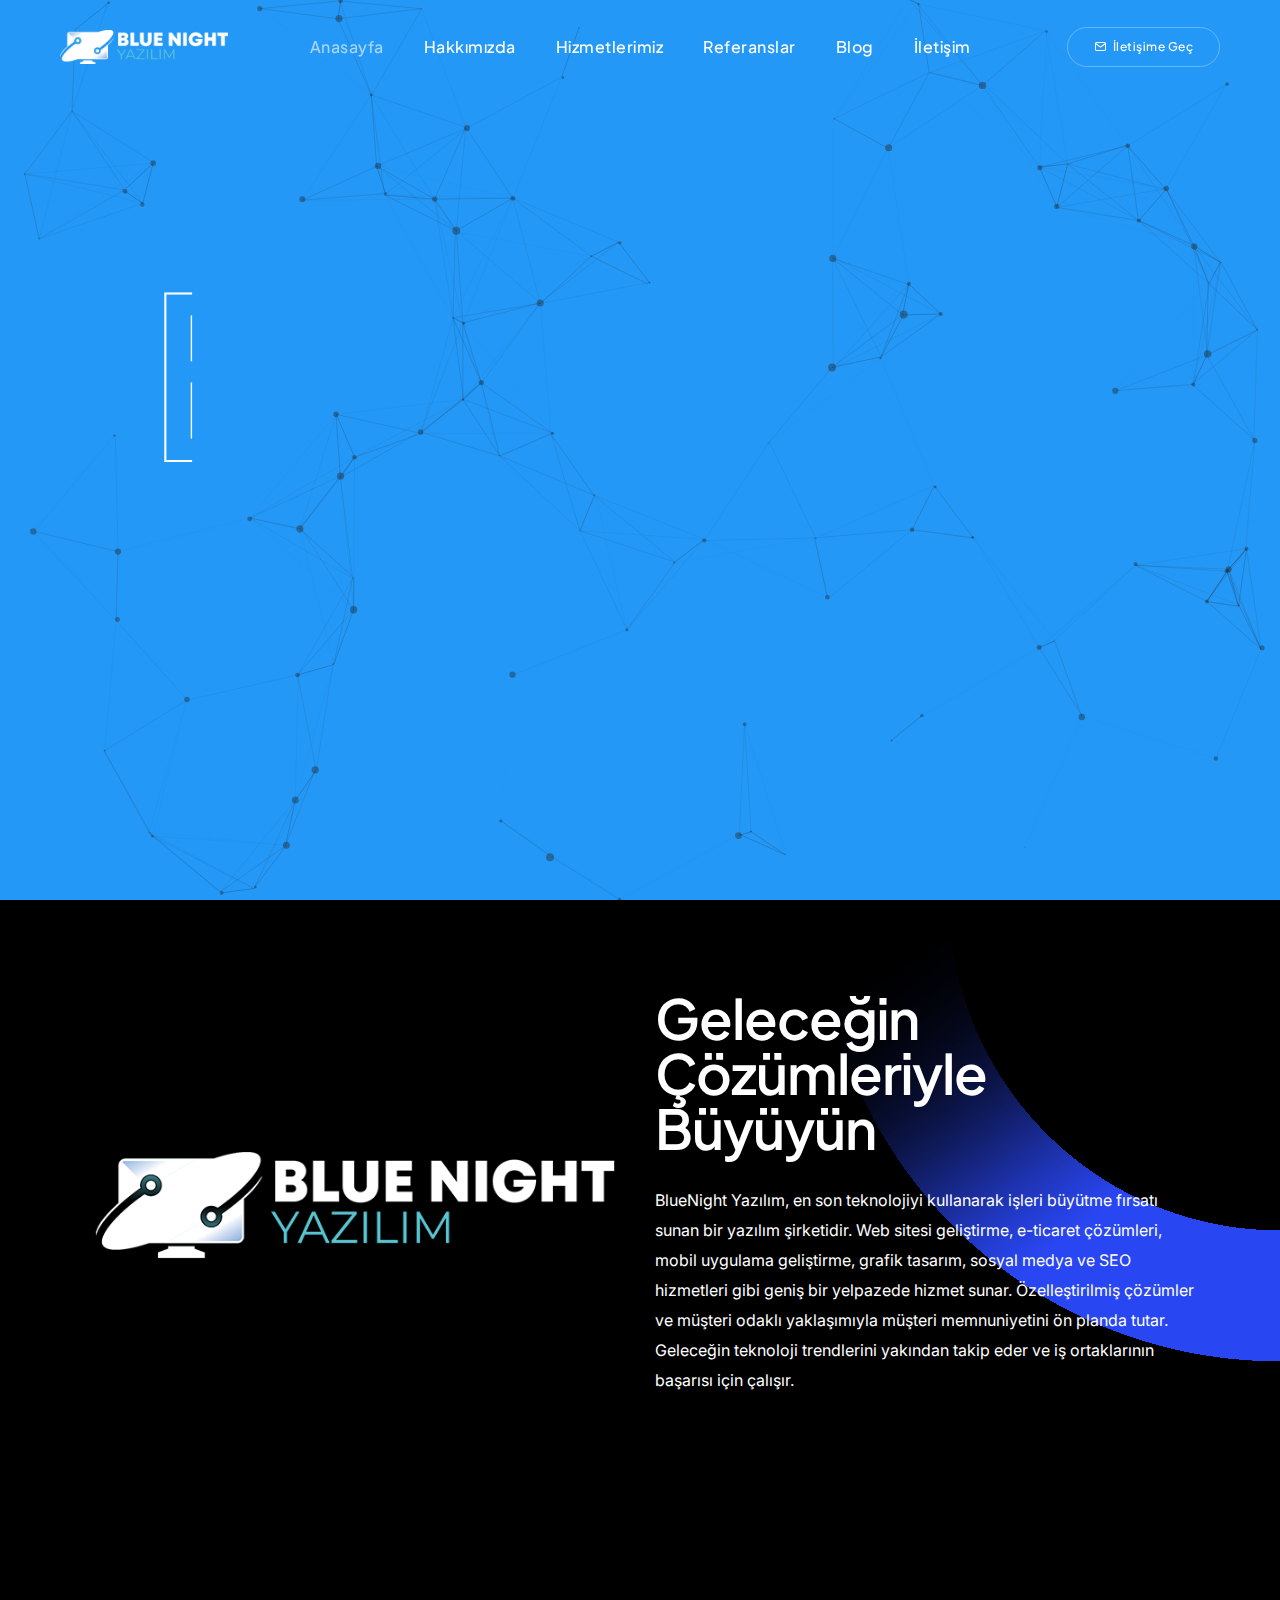
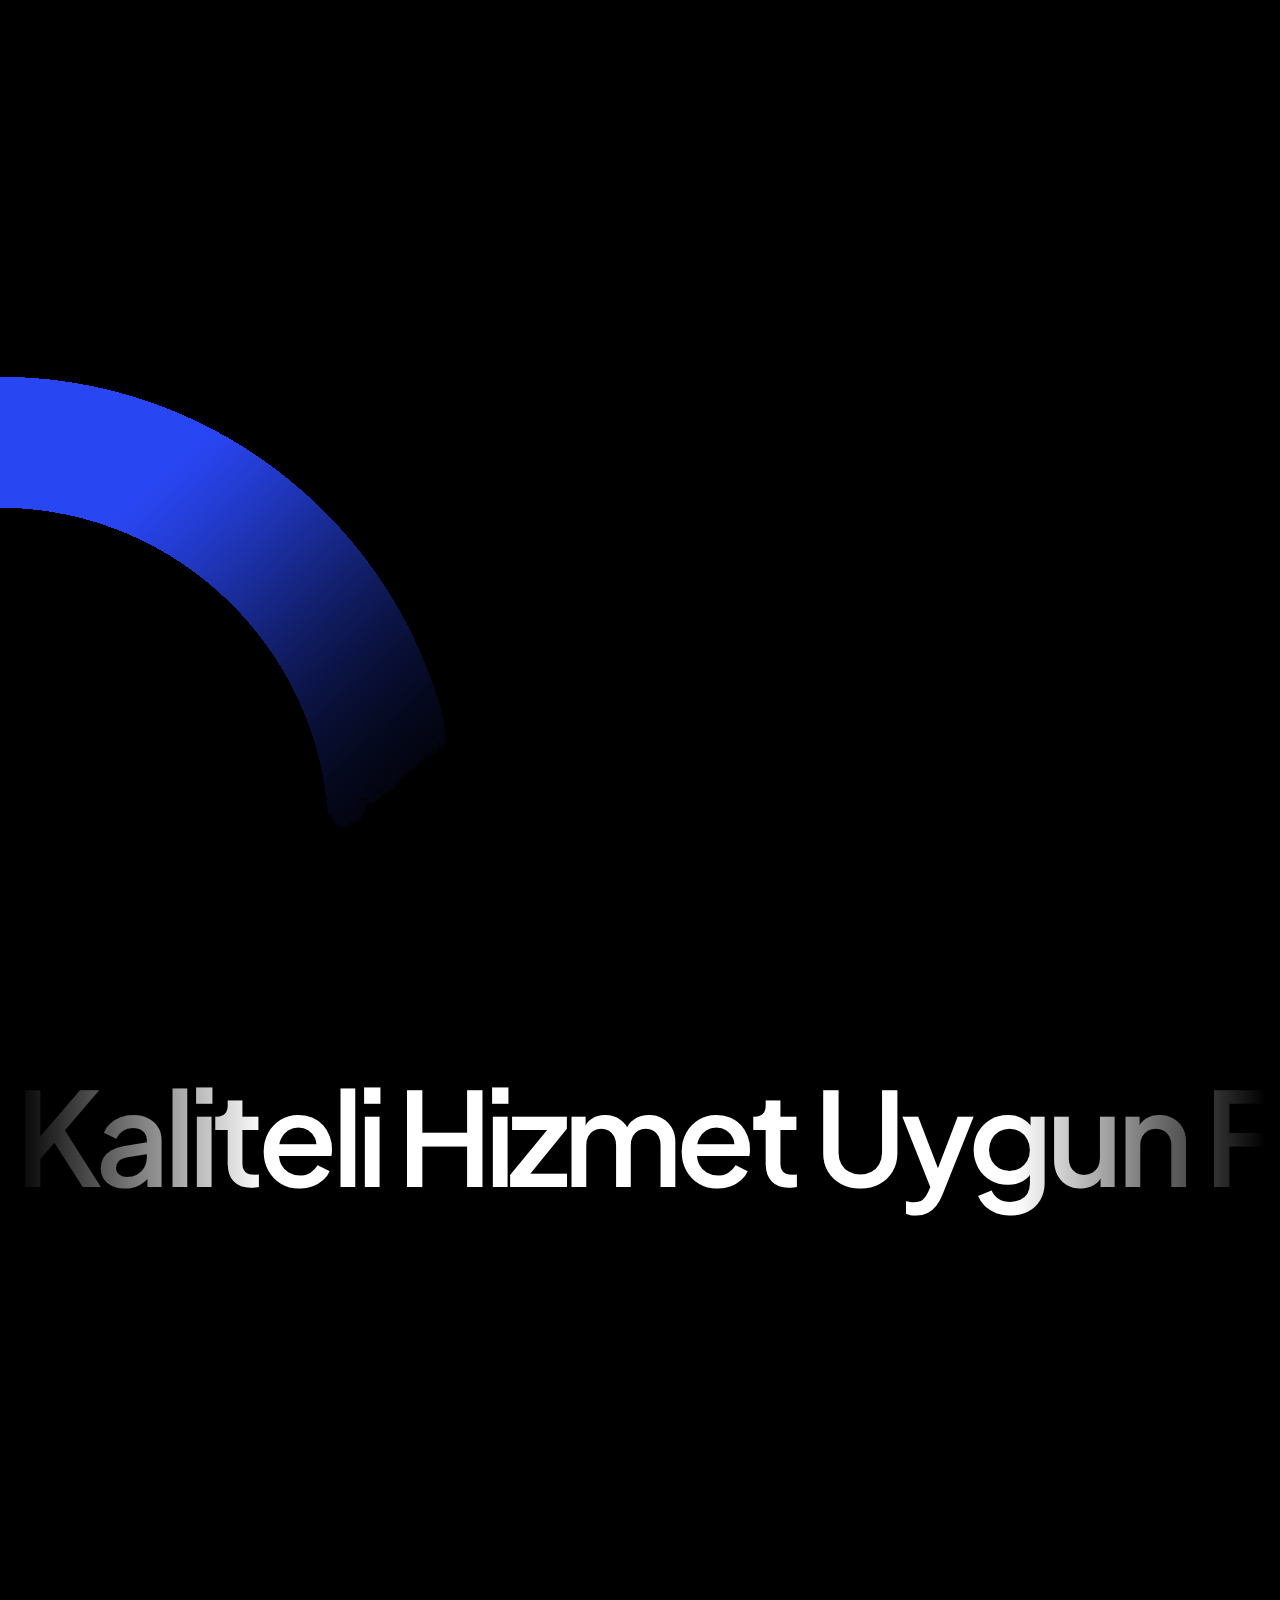
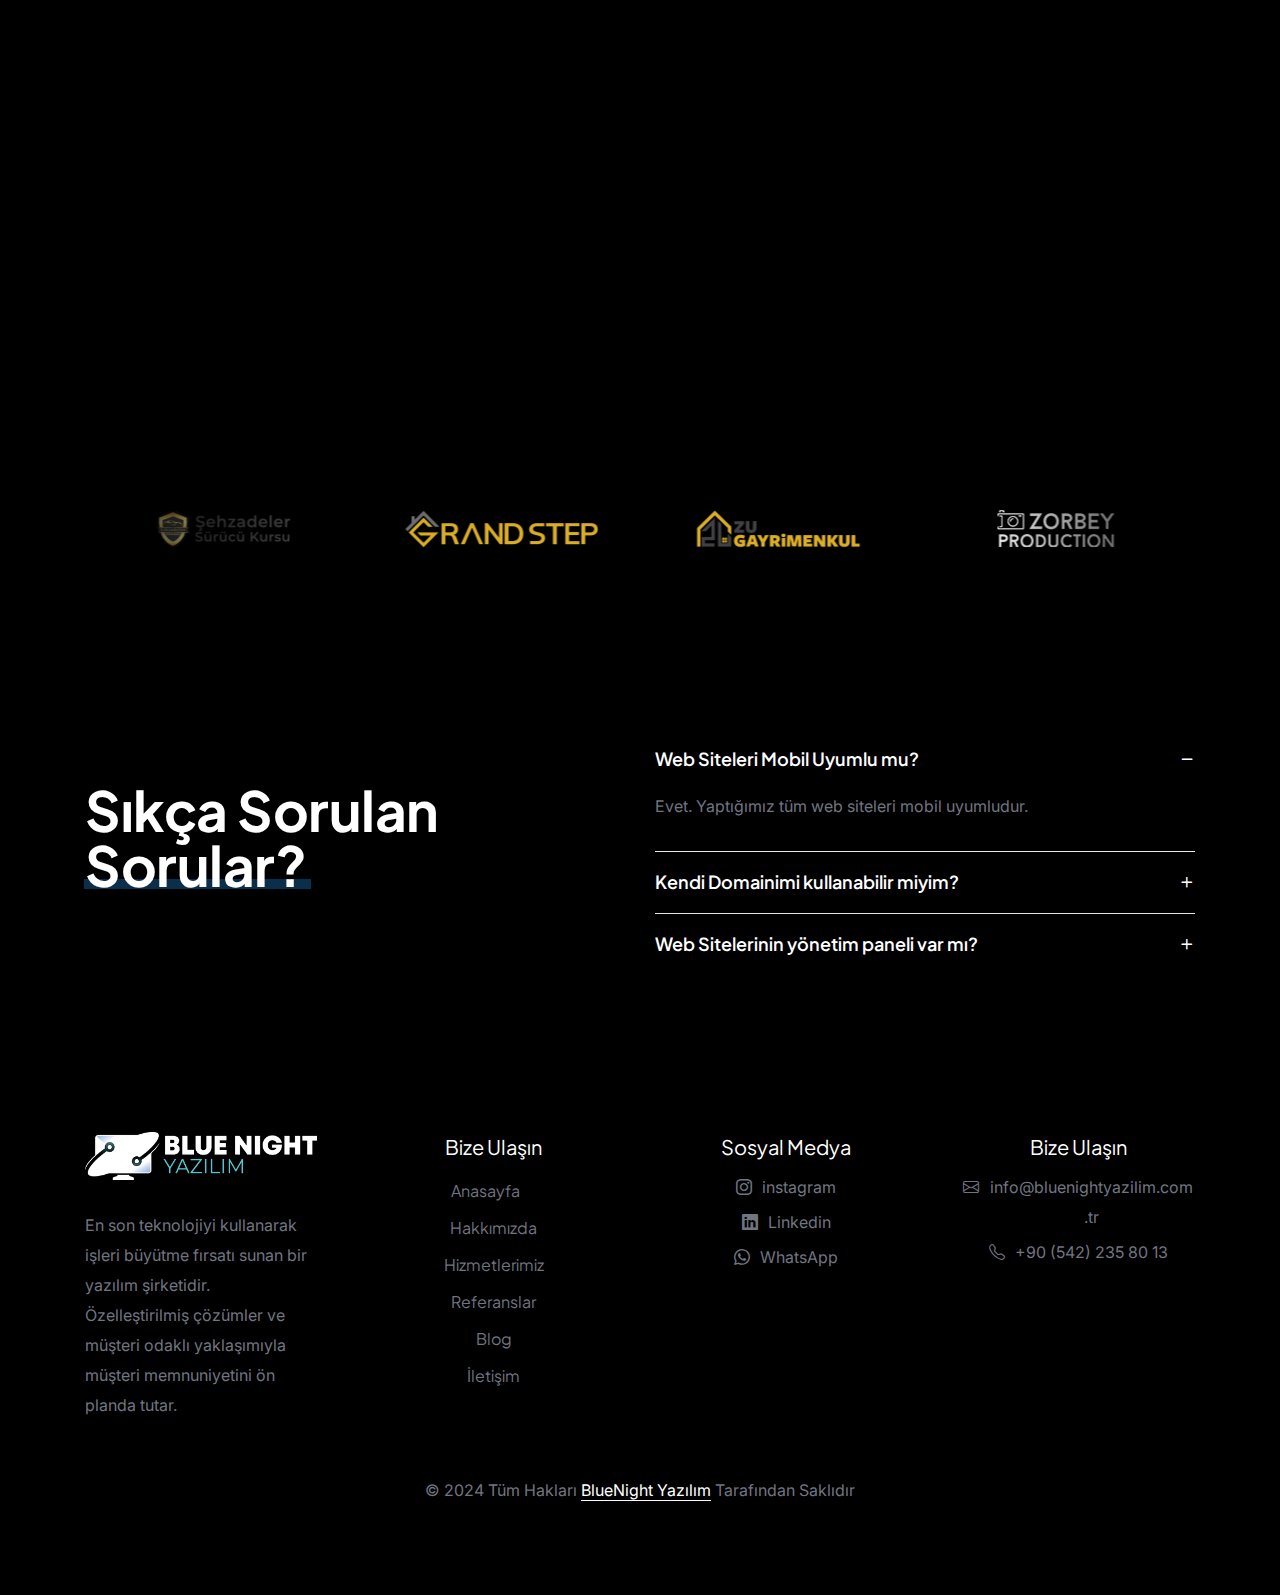
==== commit 3f00836c: "update" ====
--- a/index.html
+++ b/index.html
@@ -54,7 +54,7 @@
                             </ul>
                         </div>
                     </div>
-                    <div class="col-auto col-lg-2 text-end xs-ps-0 xs-pe-0">
+                    <div class="col-auto col-lg-2 text-end xs-ps-0 xs-pe-0 header__mobile--btn">
                         <div class="header-icon"> 
                             <div class="header-button"><a href="demo-conference-registration.html" class="btn btn-small text-transform-none btn-transparent-white-light border-1 left-icon btn-rounded fw-500"><i class="feather icon-feather-mail d-none d-xl-inline-block"></i>İletişime Geç</a></div>
                         </div>  
--- a/css/custom.css
+++ b/css/custom.css
@@ -19,7 +19,7 @@
 }
 
 .bg-base-color {
-    background-color: #49acfd !important;
+    background-color: #2498f7 !important;
 }
 
 .blog__hd{
@@ -40,6 +40,10 @@
     display: grid;
     grid-template-columns: repeat(4, 2fr);
     gap: 50px;
+}
+
+.contact__form--mb{
+    margin-top: 0 !important;
 }
 
 /*-------------footer--------------*/
@@ -73,4 +77,72 @@
 
 .footer__list{
     height: 100%;
-}+}
+
+/*-------------responsive--------------*/
+
+@media (max-width: 991px) {
+    .navbar.bg-transparent, .navbar-modern-inner.bg-transparent, .navbar-full-screen-menu-inner.bg-transparent {
+        background-color: #2498f7 !important;
+    }
+
+    .navbar-toggler-line {
+        background: #fff;
+    }
+
+    .footer__gr {
+        display: grid;
+        grid-template-columns: repeat(2, 2fr);
+        gap: 30px;
+    }
+
+    .blog__hd {
+        height: 280px !important;
+    }
+
+    .page-title-extra-large h1 {
+        font-size: 65px;
+        line-height: 43px;
+    }
+}
+
+@media (max-width: 635px) {
+
+    .footer__gr {
+        display: grid;
+        grid-template-columns: repeat(1, 2fr);
+        gap: 30px;
+    }
+}
+
+@media (max-width: 575px) {
+
+    .blog__hd {
+        height: 550px !important;
+    }
+}
+
+@media (max-width: 435px) {
+
+    .header__mobile--btn {
+        display: none !important;
+    }
+
+    .services__mobile--df {
+        display: flex;
+        flex-direction: column-reverse;
+        gap: 30px;
+    }
+
+    .referene__gr {
+        display: grid;
+        grid-template-columns: repeat(1, 2fr);
+        gap: 50px;
+    }
+
+    .blog__hd {
+        height: 450px !important;
+    }
+}
+
+ 